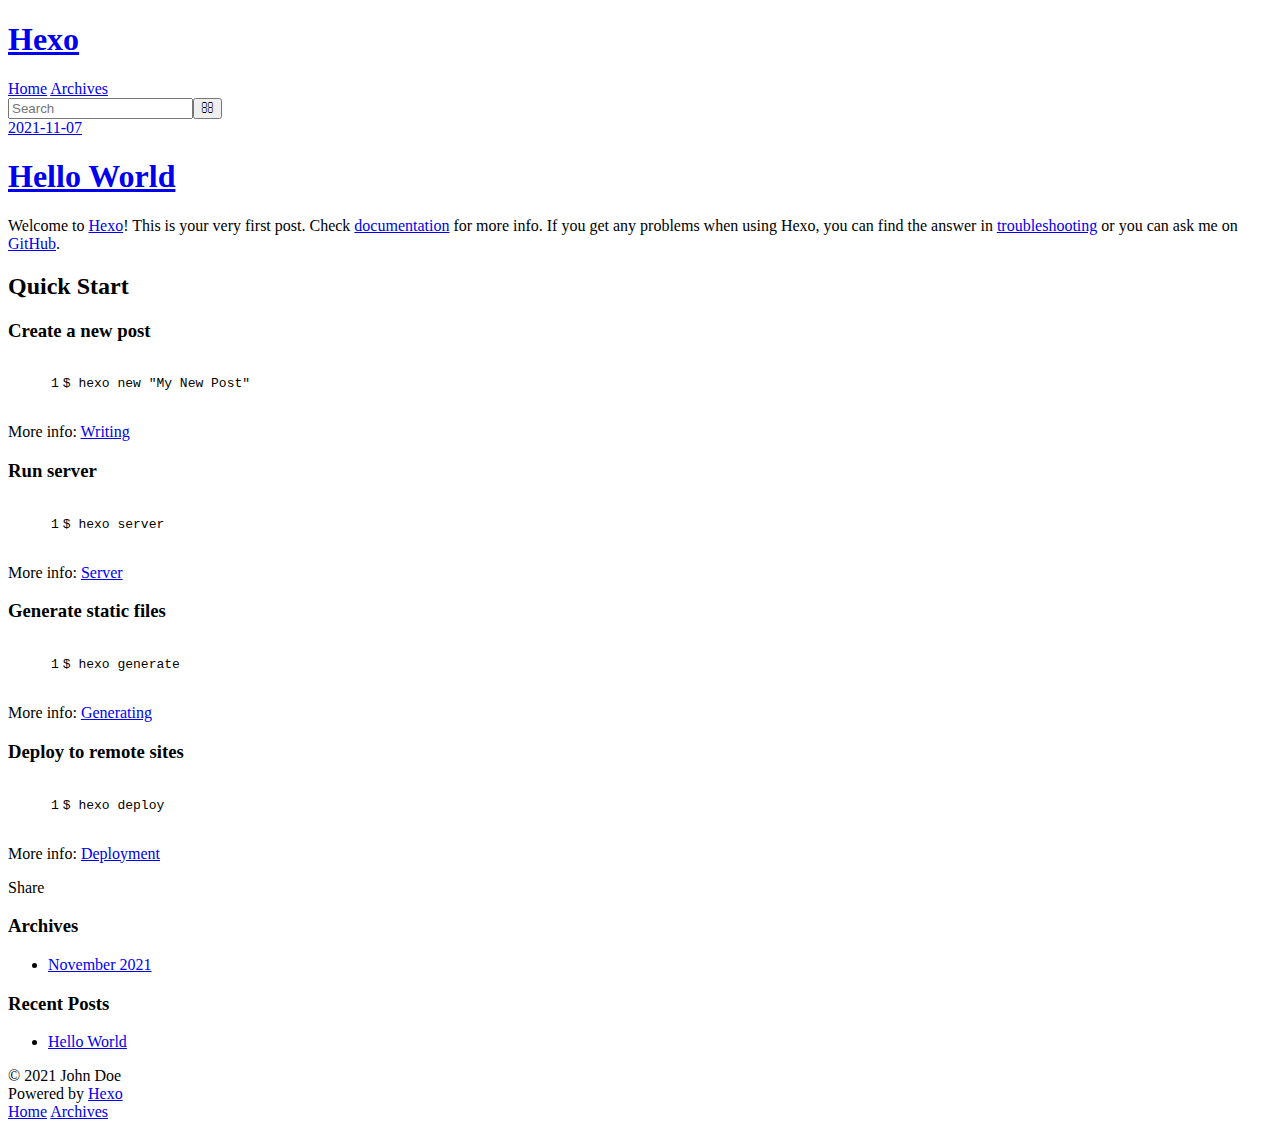
==== index.html @ 689678a3 "Site updated: 2021-11-07 17:15:15" ====
<!DOCTYPE html>
<html>
<head>
  <meta charset="utf-8">
  

  
  <title>Hexo</title>
  <meta name="viewport" content="width=device-width, initial-scale=1, maximum-scale=1">
  <meta property="og:type" content="website">
<meta property="og:title" content="Hexo">
<meta property="og:url" content="http://example.com/index.html">
<meta property="og:site_name" content="Hexo">
<meta property="og:locale" content="en_US">
<meta property="article:author" content="John Doe">
<meta name="twitter:card" content="summary">
  
    <link rel="alternate" href="/atom.xml" title="Hexo" type="application/atom+xml">
  
  
    <link rel="icon" href="/favicon.png">
  
  
    <link href="//fonts.googleapis.com/css?family=Source+Code+Pro" rel="stylesheet" type="text/css">
  
  
<link rel="stylesheet" href="/css/style.css">

<meta name="generator" content="Hexo 5.4.0"></head>

<body>
  <div id="container">
    <div id="wrap">
      <header id="header">
  <div id="banner"></div>
  <div id="header-outer" class="outer">
    <div id="header-title" class="inner">
      <h1 id="logo-wrap">
        <a href="/" id="logo">Hexo</a>
      </h1>
      
    </div>
    <div id="header-inner" class="inner">
      <nav id="main-nav">
        <a id="main-nav-toggle" class="nav-icon"></a>
        
          <a class="main-nav-link" href="/">Home</a>
        
          <a class="main-nav-link" href="/archives">Archives</a>
        
      </nav>
      <nav id="sub-nav">
        
          <a id="nav-rss-link" class="nav-icon" href="/atom.xml" title="RSS Feed"></a>
        
        <a id="nav-search-btn" class="nav-icon" title="Search"></a>
      </nav>
      <div id="search-form-wrap">
        <form action="//google.com/search" method="get" accept-charset="UTF-8" class="search-form"><input type="search" name="q" class="search-form-input" placeholder="Search"><button type="submit" class="search-form-submit">&#xF002;</button><input type="hidden" name="sitesearch" value="http://example.com"></form>
      </div>
    </div>
  </div>
</header>
      <div class="outer">
        <section id="main">
  
    <article id="post-hello-world" class="article article-type-post" itemscope itemprop="blogPost">
  <div class="article-meta">
    <a href="/2021/11/07/hello-world/" class="article-date">
  <time datetime="2021-11-07T06:47:54.829Z" itemprop="datePublished">2021-11-07</time>
</a>
    
  </div>
  <div class="article-inner">
    
    
      <header class="article-header">
        
  
    <h1 itemprop="name">
      <a class="article-title" href="/2021/11/07/hello-world/">Hello World</a>
    </h1>
  

      </header>
    
    <div class="article-entry" itemprop="articleBody">
      
        <p>Welcome to <a target="_blank" rel="noopener" href="https://hexo.io/">Hexo</a>! This is your very first post. Check <a target="_blank" rel="noopener" href="https://hexo.io/docs/">documentation</a> for more info. If you get any problems when using Hexo, you can find the answer in <a target="_blank" rel="noopener" href="https://hexo.io/docs/troubleshooting.html">troubleshooting</a> or you can ask me on <a target="_blank" rel="noopener" href="https://github.com/hexojs/hexo/issues">GitHub</a>.</p>
<h2 id="Quick-Start"><a href="#Quick-Start" class="headerlink" title="Quick Start"></a>Quick Start</h2><h3 id="Create-a-new-post"><a href="#Create-a-new-post" class="headerlink" title="Create a new post"></a>Create a new post</h3><figure class="highlight bash"><table><tr><td class="gutter"><pre><span class="line">1</span><br></pre></td><td class="code"><pre><span class="line">$ hexo new <span class="string">&quot;My New Post&quot;</span></span><br></pre></td></tr></table></figure>

<p>More info: <a target="_blank" rel="noopener" href="https://hexo.io/docs/writing.html">Writing</a></p>
<h3 id="Run-server"><a href="#Run-server" class="headerlink" title="Run server"></a>Run server</h3><figure class="highlight bash"><table><tr><td class="gutter"><pre><span class="line">1</span><br></pre></td><td class="code"><pre><span class="line">$ hexo server</span><br></pre></td></tr></table></figure>

<p>More info: <a target="_blank" rel="noopener" href="https://hexo.io/docs/server.html">Server</a></p>
<h3 id="Generate-static-files"><a href="#Generate-static-files" class="headerlink" title="Generate static files"></a>Generate static files</h3><figure class="highlight bash"><table><tr><td class="gutter"><pre><span class="line">1</span><br></pre></td><td class="code"><pre><span class="line">$ hexo generate</span><br></pre></td></tr></table></figure>

<p>More info: <a target="_blank" rel="noopener" href="https://hexo.io/docs/generating.html">Generating</a></p>
<h3 id="Deploy-to-remote-sites"><a href="#Deploy-to-remote-sites" class="headerlink" title="Deploy to remote sites"></a>Deploy to remote sites</h3><figure class="highlight bash"><table><tr><td class="gutter"><pre><span class="line">1</span><br></pre></td><td class="code"><pre><span class="line">$ hexo deploy</span><br></pre></td></tr></table></figure>

<p>More info: <a target="_blank" rel="noopener" href="https://hexo.io/docs/one-command-deployment.html">Deployment</a></p>

      
    </div>
    <footer class="article-footer">
      <a data-url="http://example.com/2021/11/07/hello-world/" data-id="ckvp0rsp200009gu37wyoe4d1" class="article-share-link">Share</a>
      
      
    </footer>
  </div>
  
</article>


  


</section>
        
          <aside id="sidebar">
  
    

  
    

  
    
  
    
  <div class="widget-wrap">
    <h3 class="widget-title">Archives</h3>
    <div class="widget">
      <ul class="archive-list"><li class="archive-list-item"><a class="archive-list-link" href="/archives/2021/11/">November 2021</a></li></ul>
    </div>
  </div>


  
    
  <div class="widget-wrap">
    <h3 class="widget-title">Recent Posts</h3>
    <div class="widget">
      <ul>
        
          <li>
            <a href="/2021/11/07/hello-world/">Hello World</a>
          </li>
        
      </ul>
    </div>
  </div>

  
</aside>
        
      </div>
      <footer id="footer">
  
  <div class="outer">
    <div id="footer-info" class="inner">
      &copy; 2021 John Doe<br>
      Powered by <a href="http://hexo.io/" target="_blank">Hexo</a>
    </div>
  </div>
</footer>
    </div>
    <nav id="mobile-nav">
  
    <a href="/" class="mobile-nav-link">Home</a>
  
    <a href="/archives" class="mobile-nav-link">Archives</a>
  
</nav>
    

<script src="//ajax.googleapis.com/ajax/libs/jquery/2.0.3/jquery.min.js"></script>


  
<link rel="stylesheet" href="/fancybox/jquery.fancybox.css">

  
<script src="/fancybox/jquery.fancybox.pack.js"></script>




<script src="/js/script.js"></script>




  </div>
</body>
</html>
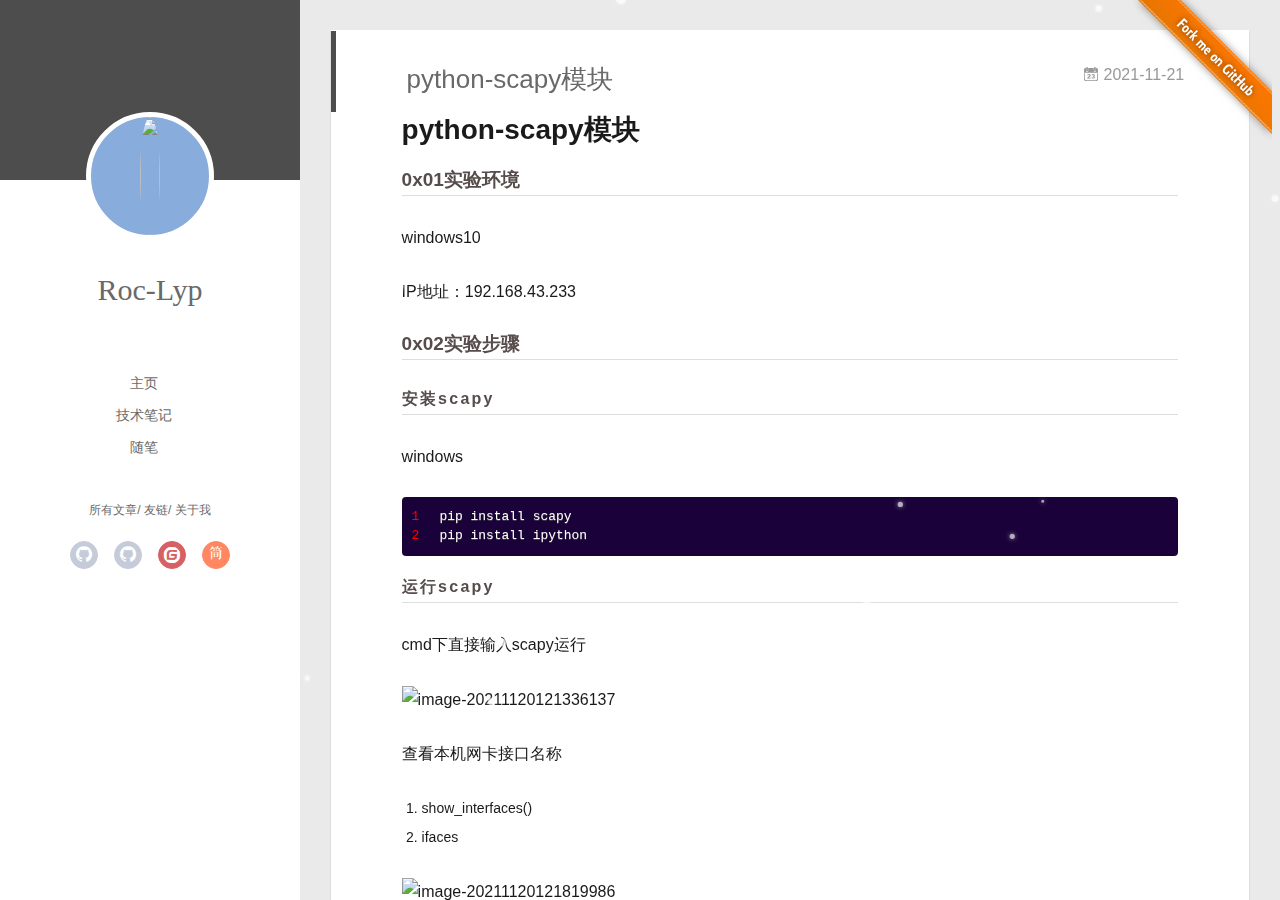
==== commit c61e3e86: "Site updated: 2021-11-21 11:39:41" ====
--- a/index.html
+++ b/index.html
@@ -3,194 +3,835 @@
 <head>
   <meta charset="utf-8">
   
-
-  
-  <title>Hexo</title>
+  <meta name="renderer" content="webkit">
+  <meta http-equiv="X-UA-Compatible" content="IE=edge" >
+  <link rel="dns-prefetch" href="http://example.com">
+  <title>Roc&#39;s blog</title>
+  <meta name="generator" content="hexo-theme-yilia-plus">
   <meta name="viewport" content="width=device-width, initial-scale=1, maximum-scale=1">
+  
+    
+    <!-- <meta name="keywords" content="">
+    <meta name="description" content=""> -->
+  
   <meta property="og:type" content="website">
-<meta property="og:title" content="Hexo">
+<meta property="og:title" content="Roc&#39;s blog">
 <meta property="og:url" content="http://example.com/index.html">
-<meta property="og:site_name" content="Hexo">
+<meta property="og:site_name" content="Roc&#39;s blog">
 <meta property="og:locale" content="en_US">
-<meta property="article:author" content="John Doe">
+<meta property="article:author" content="Roc-Lyp">
 <meta name="twitter:card" content="summary">
   
-    <link rel="alternate" href="/atom.xml" title="Hexo" type="application/atom+xml">
-  
-  
-    <link rel="icon" href="/favicon.png">
-  
-  
-    <link href="//fonts.googleapis.com/css?family=Source+Code+Pro" rel="stylesheet" type="text/css">
-  
-  
-<link rel="stylesheet" href="/css/style.css">
-
-<meta name="generator" content="Hexo 5.4.0"></head>
+    <link rel="alternative" href="/atom.xml" title="Roc&#39;s blog" type="application/atom+xml">
+  
+  
+    <link rel="icon" href="/favicon.ico">
+  
+  
+    <link rel="apple-touch-icon" href="/apple-touch-icon-180x180.png">
+  
+  <link rel="stylesheet" type="text/css" href="/./main.a5fda8.css">
+  <style type="text/css">
+    
+    #container.show {
+      background: linear-gradient(200deg,#a0cfe4,#e8c37e);
+    }
+  </style>
+  
+
+  
+
+  
+    
+ 	  <script src="/lib/clickLove.js"></script>
+  
+  
+
+
+  
+
+</head>
 
 <body>
-  <div id="container">
-    <div id="wrap">
-      <header id="header">
-  <div id="banner"></div>
-  <div id="header-outer" class="outer">
-    <div id="header-title" class="inner">
-      <h1 id="logo-wrap">
-        <a href="/" id="logo">Hexo</a>
-      </h1>
-      
+  <div id="container" q-class="show:isCtnShow">
+    <canvas id="anm-canvas" class="anm-canvas"></canvas>
+    <div class="left-col" q-class="show:isShow">
+      
+
+
+<div class="overlay" style="background: #4d4d4d;"></div>
+<div class="intrude-less">
+	<header id="header" class="inner">
+		<a href="/" class="profilepic">
+			<img src="/img/head.jpg" class="js-avatar">
+		</a>
+		<hgroup>
+			<h1 class="header-author"><a href="/">Roc-Lyp</a></h1>
+		</hgroup>
+		
+
+		<nav class="header-menu">
+			<ul>
+			
+				<li><a href="/" target="_blank">主页</a></li>
+			
+				<li><a href="https://zhousiwei.gitee.io/ibooks/" target="_blank">技术笔记</a></li>
+			
+				<li><a href="/tags/%E9%9A%8F%E7%AC%94/" target="_blank">随笔</a></li>
+			
+			</ul>
+		</nav>
+		<nav class="header-smart-menu">
+			
+				
+					<a q-on="click: openSlider(e, 'innerArchive')" href="javascript:void(0)">所有文章</a>
+				
+			
+				
+					<a q-on="click: openSlider(e, 'friends')" href="javascript:void(0)">友链</a>
+				
+			
+				
+					<a q-on="click: openSlider(e, 'aboutme')" href="javascript:void(0)">关于我</a>
+				
+			
+		</nav>
+		<nav class="header-nav">
+			<div class="social">
+				
+					
+						<a class="github" href="#" 
+												title="GitHub" target="_blank"><i class="icon-github"></i></a>
+					
+				
+					
+						<a class="github" href="#" 
+												title="GitHub" target="_blank"><i class="icon-github"></i></a>
+					
+				
+					
+						<a class="gitee" href="#" 
+												title="gitee" target="_blank"><i class="icon-gitee"></i></a>
+					
+				
+					
+						<a class="jianshu" href="#" 
+												title="jianshu" target="_blank"><i class="icon-jianshu"></i></a>
+					
+				
+			</div>
+		
+		</nav>
+	</header>		
+</div>
+
     </div>
-    <div id="header-inner" class="inner">
-      <nav id="main-nav">
-        <a id="main-nav-toggle" class="nav-icon"></a>
+    <div class="mid-col" q-class="show:isShow,hide:isShow|isFalse">
+      
+      
+      <a class="forkMe" style="position:absolute;z-index:999;top:0;right:0.5em;" 
+        href="https://github.com/JoeyBling/hexo-theme-yilia-plus" target="_blank">
+        <img src="/img/forkme.png"
+          class="attachment-full size-full" alt="Fork me on GitHub" data-recalc-dims="1"></a>
+      
+      
+<nav id="mobile-nav">
+  	<div class="overlay js-overlay" style="background: #4d4d4d"></div>
+	<div class="btnctn js-mobile-btnctn">
+  		<div class="slider-trigger list" q-on="click: openSlider(e)"><i class="icon icon-sort"></i></div>
+	</div>
+	<div class="intrude-less">
+		<header id="header" class="inner">
+			<div class="profilepic">
+				<a href="/">
+					<img src="/img/head.jpg" class="js-avatar">
+				</a>
+			</div>
+			<hgroup>
+			  <h1 class="header-author js-header-author">Roc-Lyp</h1>
+			</hgroup>
+			
+			
+			
+				
+			
+				
+			
+				
+			
+			
+			
+			<nav class="header-nav">
+				<div class="social">
+					
+						
+						<a class="github" target="_blank" 
+							href="#" title="GitHub"><i class="icon-github"></i></a>
+						
+					
+						
+						<a class="github" target="_blank" 
+							href="#" title="GitHub"><i class="icon-github"></i></a>
+						
+					
+						
+						<a class="gitee" target="_blank" 
+							href="#" title="gitee"><i class="icon-gitee"></i></a>
+						
+					
+						
+						<a class="jianshu" target="_blank" 
+							href="#" title="jianshu"><i class="icon-jianshu"></i></a>
+						
+					
+				</div>
+			</nav>
+
+			<nav class="header-menu js-header-menu">
+				<ul style="width: 70%">
+				
+				
+					<li style="width: 33.333333333333336%"><a href="/">主页</a></li>
+		        
+					<li style="width: 33.333333333333336%"><a target="_blank" rel="noopener" href="https://zhousiwei.gitee.io/ibooks/">技术笔记</a></li>
+		        
+					<li style="width: 33.333333333333336%"><a href="/tags/%E9%9A%8F%E7%AC%94/">随笔</a></li>
+		        
+				</ul>
+			</nav>
+		</header>				
+	</div>
+	<div class="mobile-mask" style="display:none" q-show="isShow"></div>
+</nav>
+
+      <div id="wrapper" class="body-wrap">
+        <div class="menu-l">
+          <div class="canvas-wrap">
+            <canvas data-colors="#eaeaea" data-sectionHeight="100" data-contentId="js-content" id="myCanvas1"
+              class="anm-canvas"></canvas>
+          </div>
+          <div id="js-content" class="content-ll">
+            
+
+  
+    <article id="post-python-scapy模块" class="article article-type-post  article-index" itemscope itemprop="blogPost">
+  <div class="article-inner">
+    
+      <header class="article-header">
+  
+  
+    <h1 itemprop="name">
+	
+	  <a class="article-title" href="/2021/11/21/python-scapy%E6%A8%A1%E5%9D%97/" target="_blank">python-scapy模块</a>
+  
+    </h1>
+  
+
+
+  
+  
+<a href="/2021/11/21/python-scapy%E6%A8%A1%E5%9D%97/" class="archive-article-date">
+        <time datetime="2021-11-21T01:26:39.000Z" itemprop="datePublished"><i class="icon-calendar icon"></i>2021-11-21</time>
+</a>
+
+  
+  
+    
+
+  
+  </header>
+  
+  <div class="article-entry" itemprop="articleBody">
+    
+    <h1 id="python-scapy模块"><a href="#python-scapy模块" class="headerlink" title="python-scapy模块"></a>python-scapy模块</h1><h3 id="0x01实验环境"><a href="#0x01实验环境" class="headerlink" title="0x01实验环境"></a>0x01实验环境</h3><p>windows10</p>
+<p>IP地址：192.168.43.233</p>
+<h3 id="0x02实验步骤"><a href="#0x02实验步骤" class="headerlink" title="0x02实验步骤"></a>0x02实验步骤</h3><h4 id="安装scapy"><a href="#安装scapy" class="headerlink" title="安装scapy"></a>安装scapy</h4><p>windows</p>
+<figure class="highlight plaintext"><table><tr><td class="gutter"><pre><span class="line">1</span><br><span class="line">2</span><br></pre></td><td class="code"><pre><span class="line">pip install scapy</span><br><span class="line">pip install ipython</span><br></pre></td></tr></table></figure>
+
+<h4 id="运行scapy"><a href="#运行scapy" class="headerlink" title="运行scapy"></a>运行scapy</h4><p>cmd下直接输入scapy运行</p>
+<p><img src="C:\Users\Roc\AppData\Roaming\Typora\typora-user-images\image-20211120121336137.png" alt="image-20211120121336137"></p>
+<p>查看本机网卡接口名称</p>
+<ol>
+<li>show_interfaces()</li>
+<li>ifaces</li>
+</ol>
+<p><img src="C:\Users\Roc\AppData\Roaming\Typora\typora-user-images\image-20211120121819986.png" alt="image-20211120121819986"></p>
+<p>因为连接的是手机热点</p>
+<h4 id="查看网卡-amp-路由"><a href="#查看网卡-amp-路由" class="headerlink" title="查看网卡&amp;路由"></a>查看网卡&amp;路由</h4><h5 id="conf命令"><a href="#conf命令" class="headerlink" title="conf命令"></a>conf命令</h5><table>
+<thead>
+<tr>
+<th>命令</th>
+<th>作用</th>
+</tr>
+</thead>
+<tbody><tr>
+<td>conf</td>
+<td>显示conf所有配置</td>
+</tr>
+<tr>
+<td>conf.iface</td>
+<td>主网卡</td>
+</tr>
+<tr>
+<td>conf.route</td>
+<td>获取主路由</td>
+</tr>
+<tr>
+<td>conf.commands</td>
+<td>可在交互环境中使用的命令集合</td>
+</tr>
+<tr>
+<td>lsc()</td>
+<td>同conf.commands</td>
+</tr>
+</tbody></table>
+<p>当前主网卡</p>
+<figure class="highlight plaintext"><table><tr><td class="gutter"><pre><span class="line">1</span><br></pre></td><td class="code"><pre><span class="line">conf.iface</span><br></pre></td></tr></table></figure>
+
+<p><img src="C:\Users\Roc\AppData\Roaming\Typora\typora-user-images\image-20211120125135670.png" alt="image-20211120125135670"></p>
+<p>当前主路由</p>
+<figure class="highlight plaintext"><table><tr><td class="gutter"><pre><span class="line">1</span><br></pre></td><td class="code"><pre><span class="line">conf.route</span><br></pre></td></tr></table></figure>
+
+<p><img src="C:\Users\Roc\AppData\Roaming\Typora\typora-user-images\image-20211120125248773.png" alt="image-20211120125248773"></p>
+<p>可在交互环境中使用的命令</p>
+<figure class="highlight plaintext"><table><tr><td class="gutter"><pre><span class="line">1</span><br></pre></td><td class="code"><pre><span class="line">conf.commands()</span><br></pre></td></tr></table></figure>
+
+<figure class="highlight plaintext"><table><tr><td class="gutter"><pre><span class="line">1</span><br><span class="line">2</span><br><span class="line">3</span><br><span class="line">4</span><br><span class="line">5</span><br><span class="line">6</span><br><span class="line">7</span><br><span class="line">8</span><br><span class="line">9</span><br><span class="line">10</span><br><span class="line">11</span><br><span class="line">12</span><br><span class="line">13</span><br><span class="line">14</span><br><span class="line">15</span><br><span class="line">16</span><br><span class="line">17</span><br><span class="line">18</span><br><span class="line">19</span><br><span class="line">20</span><br><span class="line">21</span><br><span class="line">22</span><br><span class="line">23</span><br><span class="line">24</span><br><span class="line">25</span><br><span class="line">26</span><br><span class="line">27</span><br><span class="line">28</span><br><span class="line">29</span><br><span class="line">30</span><br><span class="line">31</span><br><span class="line">32</span><br><span class="line">33</span><br><span class="line">34</span><br><span class="line">35</span><br><span class="line">36</span><br><span class="line">37</span><br><span class="line">38</span><br><span class="line">39</span><br><span class="line">40</span><br><span class="line">41</span><br><span class="line">42</span><br><span class="line">43</span><br><span class="line">44</span><br><span class="line">45</span><br><span class="line">46</span><br><span class="line">47</span><br><span class="line">48</span><br><span class="line">49</span><br><span class="line">50</span><br><span class="line">51</span><br><span class="line">52</span><br><span class="line">53</span><br><span class="line">54</span><br><span class="line">55</span><br><span class="line">56</span><br><span class="line">57</span><br><span class="line">58</span><br><span class="line">59</span><br><span class="line">60</span><br><span class="line">61</span><br><span class="line">62</span><br><span class="line">63</span><br><span class="line">64</span><br><span class="line">65</span><br><span class="line">66</span><br></pre></td><td class="code"><pre><span class="line">&gt;&gt;&gt; conf.commands</span><br><span class="line">IPID_count          : Identify IP id values classes in a list of packets</span><br><span class="line">arpcachepoison      : Poison target&#x27;s cache with (your MAC,victim&#x27;s IP) couple</span><br><span class="line">arping              : Send ARP who-has requests to determine which hosts are up</span><br><span class="line">arpleak             : Exploit ARP leak flaws, like NetBSD-SA2017-002.</span><br><span class="line">bind_layers         : Bind 2 layers on some specific fields&#x27; values.</span><br><span class="line">bridge_and_sniff    : Forward traffic between interfaces if1 and if2, sniff and return</span><br><span class="line">chexdump            : Build a per byte hexadecimal representation</span><br><span class="line">computeNIGroupAddr  : Compute the NI group Address. Can take a FQDN as input parameter</span><br><span class="line">corrupt_bits        : Flip a given percentage or number of bits from a string</span><br><span class="line">corrupt_bytes       : Corrupt a given percentage or number of bytes from a string</span><br><span class="line">defrag              : defrag(plist) -&gt; ([not fragmented], [defragmented],</span><br><span class="line">defragment          : defragment(plist) -&gt; plist defragmented as much as possible</span><br><span class="line">dhcp_request        : Send a DHCP discover request and return the answer</span><br><span class="line">dyndns_add          : Send a DNS add message to a nameserver for &quot;name&quot; to have a new &quot;rdata&quot;</span><br><span class="line">dyndns_del          : Send a DNS delete message to a nameserver for &quot;name&quot;</span><br><span class="line">etherleak           : Exploit Etherleak flaw</span><br><span class="line">explore             : Function used to discover the Scapy layers and protocols.</span><br><span class="line">fletcher16_checkbytes: Calculates the Fletcher-16 checkbytes returned as 2 byte binary-string.</span><br><span class="line">fletcher16_checksum : Calculates Fletcher-16 checksum of the given buffer.</span><br><span class="line">fragleak            : --</span><br><span class="line">fragleak2           : --</span><br><span class="line">fragment            : Fragment a big IP datagram</span><br><span class="line">fuzz                :</span><br><span class="line">getmacbyip          : Return MAC address corresponding to a given IP address</span><br><span class="line">getmacbyip6         : Returns the MAC address corresponding to an IPv6 address</span><br><span class="line">hexdiff             : Show differences between 2 binary strings</span><br><span class="line">hexdump             : Build a tcpdump like hexadecimal view</span><br><span class="line">hexedit             : Run hexedit on a list of packets, then return the edited packets.</span><br><span class="line">hexstr              : Build a fancy tcpdump like hex from bytes.</span><br><span class="line">import_hexcap       : Imports a tcpdump like hexadecimal view</span><br><span class="line">is_promisc          : Try to guess if target is in Promisc mode. The target is provided by its ip.</span><br><span class="line">linehexdump         : Build an equivalent view of hexdump() on a single line</span><br><span class="line">ls                  : List  available layers, or infos on a given layer class or name.</span><br><span class="line">neighsol            : Sends and receive an ICMPv6 Neighbor Solicitation message</span><br><span class="line">overlap_frag        : Build overlapping fragments to bypass NIPS</span><br><span class="line">promiscping         : Send ARP who-has requests to determine which hosts are in promiscuous mode</span><br><span class="line">rdpcap              : Read a pcap or pcapng file and return a packet list</span><br><span class="line">report_ports        : portscan a target and output a LaTeX table</span><br><span class="line">restart             : Restarts scapy</span><br><span class="line">send                : Send packets at layer 3</span><br><span class="line">sendp               : Send packets at layer 2</span><br><span class="line">sendpfast           : Send packets at layer 2 using tcpreplay for performance</span><br><span class="line">sniff               :</span><br><span class="line">split_layers        : Split 2 layers previously bound.</span><br><span class="line">sr                  : Send and receive packets at layer 3</span><br><span class="line">sr1                 : Send packets at layer 3 and return only the first answer</span><br><span class="line">sr1flood            : Flood and receive packets at layer 3 and return only the first answer</span><br><span class="line">srbt                : send and receive using a bluetooth socket</span><br><span class="line">srbt1               : send and receive 1 packet using a bluetooth socket</span><br><span class="line">srflood             : Flood and receive packets at layer 3</span><br><span class="line">srloop              : Send a packet at layer 3 in loop and print the answer each time</span><br><span class="line">srp                 : Send and receive packets at layer 2</span><br><span class="line">srp1                : Send and receive packets at layer 2 and return only the first answer</span><br><span class="line">srp1flood           : Flood and receive packets at layer 2 and return only the first answer</span><br><span class="line">srpflood            : Flood and receive packets at layer 2</span><br><span class="line">srploop             : Send a packet at layer 2 in loop and print the answer each time</span><br><span class="line">tcpdump             : Run tcpdump or tshark on a list of packets.</span><br><span class="line">tdecode             :</span><br><span class="line">traceroute          : Instant TCP traceroute</span><br><span class="line">traceroute6         : Instant TCP traceroute using IPv6</span><br><span class="line">traceroute_map      : Util function to call traceroute on multiple targets, then</span><br><span class="line">tshark              : Sniff packets and print them calling pkt.summary().</span><br><span class="line">wireshark           :</span><br><span class="line">wrpcap              : Write a list of packets to a pcap file</span><br><span class="line"></span><br></pre></td></tr></table></figure>
+
+<h5 id="查看网卡"><a href="#查看网卡" class="headerlink" title="查看网卡"></a>查看网卡</h5><table>
+<thead>
+<tr>
+<th>命令</th>
+<th>作用</th>
+</tr>
+</thead>
+<tbody><tr>
+<td>get_windows_if_list()</td>
+<td>获取所有网卡</td>
+</tr>
+<tr>
+<td>IFACES / ifaces</td>
+<td>get_windows_if_list() 的全局变量</td>
+</tr>
+<tr>
+<td>IFACES.reload() / ifaces.reload()</td>
+<td>网卡发生变化时，刷新IFACES</td>
+</tr>
+</tbody></table>
+<h5 id="查看路由"><a href="#查看路由" class="headerlink" title="查看路由"></a>查看路由</h5><table>
+<thead>
+<tr>
+<th>命令</th>
+<th>作用</th>
+</tr>
+</thead>
+<tbody><tr>
+<td>read_routes()</td>
+<td>查看IPv4路由</td>
+</tr>
+<tr>
+<td>Route()</td>
+<td>对read_routes()的封装</td>
+</tr>
+<tr>
+<td>conf.route</td>
+<td>Route的全局对象</td>
+</tr>
+<tr>
+<td>conf.route.route(dst=“<a target="_blank" rel="noopener" href="http://www.baidu.com”/">www.baidu.com”</a>)</td>
+<td>获取百度的路由，如果dst=None的化返回默认路由</td>
+</tr>
+<tr>
+<td>conf.route.resync()</td>
+<td>如果网络发生变化，刷新conf.route</td>
+</tr>
+</tbody></table>
+<h5 id="查看默认网卡"><a href="#查看默认网卡" class="headerlink" title="查看默认网卡"></a>查看默认网卡</h5><table>
+<thead>
+<tr>
+<th>命令</th>
+<th>作用</th>
+</tr>
+</thead>
+<tbody><tr>
+<td>conf.route.resync()</td>
+<td>刷新路由</td>
+</tr>
+<tr>
+<td>conf.iface</td>
+<td>conf.iface = conf.route.route(‘0.0.0.0’)[0] ，默认路由对应的网卡</td>
+</tr>
+</tbody></table>
+<p>更加详细内容请<a target="_blank" rel="noopener" href="https://blog.csdn.net/austin1000/article/details/100042405?spm=1001.2101.3001.6650.5&utm_medium=distribute.pc_relevant.none-task-blog-2~default~BlogCommendFromBaidu~default-5.no_search_link&depth_1-utm_source=distribute.pc_relevant.none-task-blog-2~default~BlogCommendFromBaidu~default-5.no_search_link">参考文章</a></p>
+<h4 id="嗅探流量包"><a href="#嗅探流量包" class="headerlink" title="嗅探流量包"></a>嗅探流量包</h4><h5 id="sniff函数"><a href="#sniff函数" class="headerlink" title="sniff函数"></a>sniff函数</h5><p><img src="C:\Users\Roc\AppData\Roaming\Typora\typora-user-images\image-20211120122406607.png" alt="image-20211120122406607"></p>
+<p>sniff函数进行抓包，放入一个列表中，数量为10</p>
+<p>其中8个TCP包，2个其他包</p>
+<ol>
+<li>查看包的详细信息</li>
+</ol>
+<figure class="highlight plaintext"><table><tr><td class="gutter"><pre><span class="line">1</span><br><span class="line">2</span><br></pre></td><td class="code"><pre><span class="line">pkts[0]</span><br><span class="line">pkts[0].show()</span><br></pre></td></tr></table></figure>
+
+<p><img src="C:\Users\Roc\AppData\Roaming\Typora\typora-user-images\image-20211120122814954.png" alt="image-20211120122814954"></p>
+<ul>
+<li>Ether是数据层，dst,stc为目标MAC和源MAC</li>
+<li>IP为网络层的数据,可以得到使用的协议,源IP地址目标IP地址,TTL的值等.</li>
+<li>UDP为运输层数据,可以得到源端口目的端口等信息.</li>
+<li>Raw为应用层信息,其中含有要发送的数据</li>
+</ul>
+<p><img src="C:\Users\Roc\AppData\Roaming\Typora\typora-user-images\image-20211120123417402.png" alt="image-20211120123417402"></p>
+<ol start="2">
+<li>查看包的摘要信息</li>
+</ol>
+<figure class="highlight plaintext"><table><tr><td class="gutter"><pre><span class="line">1</span><br><span class="line">2</span><br></pre></td><td class="code"><pre><span class="line">pkts.show()</span><br><span class="line">pkts.summary()</span><br></pre></td></tr></table></figure>
+
+<p><img src="C:\Users\Roc\AppData\Roaming\Typora\typora-user-images\image-20211120123530181.png" alt="image-20211120123530181"></p>
+<p><img src="C:\Users\Roc\AppData\Roaming\Typora\typora-user-images\image-20211120123621229.png" alt="image-20211120123621229"></p>
+<h6 id="sniff的参数"><a href="#sniff的参数" class="headerlink" title="sniff的参数"></a>sniff的参数</h6><ul>
+<li>iface,表示使用的网卡接口，如果没有指定则会在所有的interface上进行嗅探</li>
+<li>count,嗅探包的个数</li>
+<li>filter,过滤条件</li>
+<li>prn,回调函数，与lambda</li>
+<li>sprint(),控制输入信息</li>
+</ul>
+<p>一直抓包</p>
+<figure class="highlight plaintext"><table><tr><td class="gutter"><pre><span class="line">1</span><br></pre></td><td class="code"><pre><span class="line">pkts = sniff(prn = lambda x:x.sprintf(&quot;&#123;IP:%IP.src% -&gt; %IP.dst%\n&#125;&#123;Raw:%Raw.load%\n&#125;&quot;))</span><br></pre></td></tr></table></figure>
+
+<p>输出抓到的所有包的源IP和目的IP，以及数据</p>
+<p><img src="C:\Users\Roc\AppData\Roaming\Typora\typora-user-images\image-20211120141609757.png" alt="image-20211120141609757"></p>
+<h5 id="filter过滤包"><a href="#filter过滤包" class="headerlink" title="filter过滤包"></a>filter过滤包</h5><figure class="highlight plaintext"><table><tr><td class="gutter"><pre><span class="line">1</span><br></pre></td><td class="code"><pre><span class="line">pkts = sniff(filter = &#x27;tcp and (port 80 or port 443)&#x27;,prn = lambda x: x.sprintf(&#x27;%IP.src%:%TCP.sport% -&gt; %IP.dst%:%TCP.dport%&#x27;) ,count = 10)</span><br></pre></td></tr></table></figure>
+
+<p>过滤,tcp并且端口为80或者443的数据包</p>
+<p><img src="C:\Users\Roc\AppData\Roaming\Typora\typora-user-images\image-20211120143049566.png" alt="image-20211120143049566"></p>
+<h4 id="写入与读取"><a href="#写入与读取" class="headerlink" title="写入与读取"></a>写入与读取</h4><p>使用wrpcap和rdpcap对嗅探到的数据进行保存和读取</p>
+<figure class="highlight plaintext"><table><tr><td class="gutter"><pre><span class="line">1</span><br></pre></td><td class="code"><pre><span class="line">#写入wrpcap(&#x27;文件名.pcap&#x27;,pkts)#读取read_pkts = rdpcap(&#x27;文件名.pcap&#x27;)</span><br></pre></td></tr></table></figure>
+
+<p><img src="C:\Users\Roc\AppData\Roaming\Typora\typora-user-images\image-20211120145018277.png" alt="image-20211120145018277"></p>
+<p>默认保存在C:\Windows\System32下</p>
+<p><img src="C:\Users\Roc\AppData\Roaming\Typora\typora-user-images\image-20211120145240650.png" alt="image-20211120145240650"></p>
+<h4 id="发送-amp-接收"><a href="#发送-amp-接收" class="headerlink" title="发送&amp;接收"></a>发送&amp;接收</h4><h5 id="send-amp-sendp"><a href="#send-amp-sendp" class="headerlink" title="send()&amp;sendp()"></a>send()&amp;sendp()</h5><figure class="highlight plaintext"><table><tr><td class="gutter"><pre><span class="line">1</span><br></pre></td><td class="code"><pre><span class="line">sendp（pkt,iface=&quot;eth0&quot;,loop=1,inter=1 ）  pkt   		 构建包的变量iface=&quot;eth0&quot; 选择网卡为eth0loop=1       循环发送inter=1      每隔1秒发送 timeout=1    超时1秒就丢弃，实际时间看程序处理能力而定 </span><br></pre></td></tr></table></figure>
+
+<p>send()–第3层,给定网卡接口</p>
+<p>sendp()–第2层,自动根据路由表进行路由发送</p>
+<p>都只能发送,不能接受</p>
+<h5 id="sr-amp-srp"><a href="#sr-amp-srp" class="headerlink" title="sr()&amp;srp()"></a>sr()&amp;srp()</h5><figure class="highlight plaintext"><table><tr><td class="gutter"><pre><span class="line">1</span><br></pre></td><td class="code"><pre><span class="line">srp(pkt ,timeout=1,verbose=0)pkt		  构建包的变量timeout=1 超时1秒就丢弃，实际时间看程序处理能力而定verbose=0 不显示详细信息</span><br></pre></td></tr></table></figure>
+
+<p>二层：</p>
+<p>   srp()  //发送包， 返回答复和没有答复的包的数量</p>
+<p>   srp1() //发送包， 返回只答复或者发送的包的详细信息| .参数，显示这个参数的返回数据</p>
+<p> 三层：</p>
+<p>   sr(  )  //发送包， 返回答复和没有答复的包的数量</p>
+<p>   sr1( ) //发送包， 返回只答复或者发送的包的详细信息|.参数，显示这个参数的返回数据</p>
+<h4 id="简易python嗅探"><a href="#简易python嗅探" class="headerlink" title="简易python嗅探"></a>简易python嗅探</h4><p>以下例子是通过发送arp请求包来查看某一个IP或者是网段的存活情况,但是必须是与主机IP在同一个局域网内.</p>
+<figure class="highlight python"><table><tr><td class="gutter"><pre><span class="line">1</span><br></pre></td><td class="code"><pre><span class="line"><span class="comment"># coding=utf-8from scapy.all import srp, Ether, ARPimport sysIpScan = sys.argv[1]#IpScan = input(&#x27;请输入IP:&#x27;)print(&quot;扫描中，请稍候...&quot;)ans,unans = srp(Ether(dst=&quot;FF:FF:FF:FF:FF:FF&quot;)/ARP(pdst=IpScan),timeout=2,verbose=0,iface=&quot;Qualcomm Atheros QCA9377 Wireless Network Adapter&quot;)#verbose 不说明下载的形况#iface根据具体网卡接口改变print(&quot;本次扫描一共扫描到%d台主机：&quot; % len(ans))for send,recv in ans:    print(&quot;%s----%s&quot;%(recv.src,recv.psrc))</span></span><br></pre></td></tr></table></figure>
+
+<p><a target="_blank" rel="noopener" href="https://blog.csdn.net/qq_42785117/article/details/89814095?spm=1001.2101.3001.6650.3&utm_medium=distribute.pc_relevant.none-task-blog-2~default~CTRLIST~default-3.no_search_link&depth_1-utm_source=distribute.pc_relevant.none-task-blog-2~default~CTRLIST~default-3.no_search_link">参考文章</a></p>
+
+    
+
+    
+
+    
+
+  </div>
+  <div class="article-info article-info-index">
+    
+    
+	<div class="article-tag tagcloud">
+		<i class="icon-price-tags icon"></i>
+		<ul class="article-tag-list">
+			 
+        		<li class="article-tag-list-item">
+        			<a href="javascript:void(0)" class="js-tag article-tag-list-link color2">python</a>
+        		</li>
+      		
+		</ul>
+	</div>
+
+    
+	<div class="article-category tagcloud">
+		<i class="icon-book icon"></i>
+		<ul class="article-tag-list">
+			 
+        		<li class="article-tag-list-item">
+        			<a href="/categories/study//" class="article-tag-list-link color1">study</a>
+        		</li>
+      		
+		</ul>
+	</div>
+
+
+    
+    <p class="article-more-link">
+      <a class="article-more-a" href="/2021/11/21/python-scapy%E6%A8%A1%E5%9D%97/">展开全文 >></a>
+    </p>
+    
+
+    
+    <div class="clearfix"></div>
+  </div>
+  </div>
+</article>
+
+<aside class="wrap-side-operation">
+    <div class="mod-side-operation">
         
-          <a class="main-nav-link" href="/">Home</a>
+        <div class="jump-container" id="js-jump-container" style="display:none;">
+            <a href="javascript:void(0)" class="mod-side-operation__jump-to-top">
+                <i class="icon-font icon-back"></i>
+            </a>
+            <div id="js-jump-plan-container" class="jump-plan-container" style="top: -11px;">
+                <i class="icon-font icon-plane jump-plane"></i>
+            </div>
+        </div>
         
-          <a class="main-nav-link" href="/archives">Archives</a>
         
-      </nav>
-      <nav id="sub-nav">
-        
-          <a id="nav-rss-link" class="nav-icon" href="/atom.xml" title="RSS Feed"></a>
-        
-        <a id="nav-search-btn" class="nav-icon" title="Search"></a>
-      </nav>
-      <div id="search-form-wrap">
-        <form action="//google.com/search" method="get" accept-charset="UTF-8" class="search-form"><input type="search" name="q" class="search-form-input" placeholder="Search"><button type="submit" class="search-form-submit">&#xF002;</button><input type="hidden" name="sitesearch" value="http://example.com"></form>
+    </div>
+</aside>
+
+
+
+
+  
+  
+
+
+          </div>
+        </div>
       </div>
+      <footer id="footer">
+  <div class="outer">
+    <div id="footer-info">
+    	<div class="footer-left">
+    		&copy; 2021 <a href="http://example.com/" target="_blank">Roc-Lyp</a>
+    	</div>
+      	<div class="footer-right">
+			
+			
+      		GitHub:<a href="https://github.com/JoeyBling/hexo-theme-yilia-plus" target="_blank">hexo-theme-yilia-plus</a> by Litten
+      	</div>
     </div>
   </div>
-</header>
-      <div class="outer">
-        <section id="main">
-  
-    <article id="post-hello-world" class="article article-type-post" itemscope itemprop="blogPost">
-  <div class="article-meta">
-    <a href="/2021/11/07/hello-world/" class="article-date">
-  <time datetime="2021-11-07T06:47:54.829Z" itemprop="datePublished">2021-11-07</time>
-</a>
-    
+  
+  
+	<script src="/lib/busuanzi.pure.js"></script>
+	
+  
+  
+	
+	<span id="busuanzi_container_site_pv" style="display:none">
+		本站总访问量<span id="busuanzi_value_site_pv"></span>次	
+	        <span class="post-meta-divider" >|</span>
+	</span>
+  	<span id="busuanzi_container_site_uv" style='display:none'>
+  		本站访客数<span id="busuanzi_value_site_uv"></span>人
+  	</span>
+  
+</footer>
+
+    </div>
+    <script>
+	var yiliaConfig = {
+		mathjax: false,
+		isHome: true,
+		isPost: false,
+		isArchive: false,
+		isTag: false,
+		isCategory: false,
+		open_in_new: true,
+		toc_hide_index: true,
+		root: "/",
+		innerArchive: true,
+		showTags: true
+	}
+</script>
+
+<script>!function(r){function e(t){if(i[t])return i[t].exports;var n=i[t]={exports:{},id:t,loaded:!1};return r[t].call(n.exports,n,n.exports,e),n.loaded=!0,n.exports}var i={};e.m=r,e.c=i,e.p="./",e(0)}([function(t,n,r){r(208),t.exports=r(205)},function(t,n,r){var d=r(3),y=r(46),g=r(26),b=r(27),x=r(47),m="prototype",S=function(t,n,r){var e,i,o,u,c=t&S.F,f=t&S.G,a=t&S.S,s=t&S.P,l=t&S.B,h=f?d:a?d[n]||(d[n]={}):(d[n]||{})[m],v=f?y:y[n]||(y[n]={}),p=v[m]||(v[m]={});for(e in f&&(r=n),r)o=((i=!c&&h&&void 0!==h[e])?h:r)[e],u=l&&i?x(o,d):s&&"function"==typeof o?x(Function.call,o):o,h&&b(h,e,o,t&S.U),v[e]!=o&&g(v,e,u),s&&p[e]!=o&&(p[e]=o)};d.core=y,S.F=1,S.G=2,S.S=4,S.P=8,S.B=16,S.W=32,S.U=64,S.R=128,t.exports=S},function(t,n,r){var e=r(5);t.exports=function(t){if(!e(t))throw TypeError(t+" is not an object!");return t}},function(t,n){var r=t.exports="undefined"!=typeof window&&window.Math==Math?window:"undefined"!=typeof self&&self.Math==Math?self:Function("return this")();"number"==typeof __g&&(__g=r)},function(t,n){t.exports=function(t){try{return!!t()}catch(t){return!0}}},function(t,n){t.exports=function(t){return"object"==typeof t?null!==t:"function"==typeof t}},function(t,n){var r=t.exports="undefined"!=typeof window&&window.Math==Math?window:"undefined"!=typeof self&&self.Math==Math?self:Function("return this")();"number"==typeof __g&&(__g=r)},function(t,n,r){var e=r(118)("wks"),i=r(79),o=r(3).Symbol,u="function"==typeof o;(t.exports=function(t){return e[t]||(e[t]=u&&o[t]||(u?o:i)("Symbol."+t))}).store=e},function(t,n,r){var e=r(49),i=Math.min;t.exports=function(t){return 0<t?i(e(t),9007199254740991):0}},function(t,n){var r={}.hasOwnProperty;t.exports=function(t,n){return r.call(t,n)}},function(t,n,r){t.exports=!r(4)(function(){return 7!=Object.defineProperty({},"a",{get:function(){return 7}}).a})},function(t,n,r){var e=r(2),i=r(174),o=r(53),u=Object.defineProperty;n.f=r(10)?Object.defineProperty:function(t,n,r){if(e(t),n=o(n,!0),e(r),i)try{return u(t,n,r)}catch(t){}if("get"in r||"set"in r)throw TypeError("Accessors not supported!");return"value"in r&&(t[n]=r.value),t}},function(t,n,r){t.exports=!r(20)(function(){return 7!=Object.defineProperty({},"a",{get:function(){return 7}}).a})},function(t,n,r){var e=r(14),i=r(24);t.exports=r(12)?function(t,n,r){return e.f(t,n,i(1,r))}:function(t,n,r){return t[n]=r,t}},function(t,n,r){var e=r(22),i=r(60),o=r(42),u=Object.defineProperty;n.f=r(12)?Object.defineProperty:function(t,n,r){if(e(t),n=o(n,!0),e(r),i)try{return u(t,n,r)}catch(t){}if("get"in r||"set"in r)throw TypeError("Accessors not supported!");return"value"in r&&(t[n]=r.value),t}},function(t,n,r){var e=r(96),i=r(34);t.exports=function(t){return e(i(t))}},function(t,n,r){var e=r(40)("wks"),i=r(25),o=r(6).Symbol,u="function"==typeof o;(t.exports=function(t){return e[t]||(e[t]=u&&o[t]||(u?o:i)("Symbol."+t))}).store=e},function(t,n,r){var e=r(51);t.exports=function(t){return Object(e(t))}},function(t,n){t.exports=function(t){return"object"==typeof t?null!==t:"function"==typeof t}},function(t,n){var r=t.exports={version:"2.6.9"};"number"==typeof __e&&(__e=r)},function(t,n){t.exports=function(t){try{return!!t()}catch(t){return!0}}},function(t,n){t.exports=function(t){if("function"!=typeof t)throw TypeError(t+" is not a function!");return t}},function(t,n,r){var e=r(18);t.exports=function(t){if(!e(t))throw TypeError(t+" is not an object!");return t}},function(t,n){t.exports=!0},function(t,n){t.exports=function(t,n){return{enumerable:!(1&t),configurable:!(2&t),writable:!(4&t),value:n}}},function(t,n){var r=0,e=Math.random();t.exports=function(t){return"Symbol(".concat(void 0===t?"":t,")_",(++r+e).toString(36))}},function(t,n,r){var e=r(11),i=r(75);t.exports=r(10)?function(t,n,r){return e.f(t,n,i(1,r))}:function(t,n,r){return t[n]=r,t}},function(t,n,r){var o=r(3),u=r(26),c=r(30),f=r(79)("src"),e=r(219),i="toString",a=(""+e).split(i);r(46).inspectSource=function(t){return e.call(t)},(t.exports=function(t,n,r,e){var i="function"==typeof r;i&&(c(r,"name")||u(r,"name",n)),t[n]!==r&&(i&&(c(r,f)||u(r,f,t[n]?""+t[n]:a.join(String(n)))),t===o?t[n]=r:e?t[n]?t[n]=r:u(t,n,r):(delete t[n],u(t,n,r)))})(Function.prototype,i,function(){return"function"==typeof this&&this[f]||e.call(this)})},function(t,n,r){var e=r(1),i=r(4),u=r(51),c=/"/g,o=function(t,n,r,e){var i=String(u(t)),o="<"+n;return""!==r&&(o+=" "+r+'="'+String(e).replace(c,"&quot;")+'"'),o+">"+i+"</"+n+">"};t.exports=function(n,t){var r={};r[n]=t(o),e(e.P+e.F*i(function(){var t=""[n]('"');return t!==t.toLowerCase()||3<t.split('"').length}),"String",r)}},function(t,n,r){var e=r(65),i=r(35);t.exports=Object.keys||function(t){return e(t,i)}},function(t,n){var r={}.hasOwnProperty;t.exports=function(t,n){return r.call(t,n)}},function(t,n,r){var e=r(117),i=r(75),o=r(33),u=r(53),c=r(30),f=r(174),a=Object.getOwnPropertyDescriptor;n.f=r(10)?a:function(t,n){if(t=o(t),n=u(n,!0),f)try{return a(t,n)}catch(t){}if(c(t,n))return i(!e.f.call(t,n),t[n])}},function(t,n,r){var e=r(30),i=r(17),o=r(154)("IE_PROTO"),u=Object.prototype;t.exports=Object.getPrototypeOf||function(t){return t=i(t),e(t,o)?t[o]:"function"==typeof t.constructor&&t instanceof t.constructor?t.constructor.prototype:t instanceof Object?u:null}},function(t,n,r){var e=r(116),i=r(51);t.exports=function(t){return e(i(t))}},function(t,n){t.exports=function(t){if(null==t)throw TypeError("Can't call method on  "+t);return t}},function(t,n){t.exports="constructor,hasOwnProperty,isPrototypeOf,propertyIsEnumerable,toLocaleString,toString,valueOf".split(",")},function(t,n){t.exports={}},function(t,n){n.f={}.propertyIsEnumerable},function(t,n,r){var e=r(14).f,i=r(9),o=r(16)("toStringTag");t.exports=function(t,n,r){t&&!i(t=r?t:t.prototype,o)&&e(t,o,{configurable:!0,value:n})}},function(t,n,r){var e=r(40)("keys"),i=r(25);t.exports=function(t){return e[t]||(e[t]=i(t))}},function(t,n,r){var e=r(19),i=r(6),o="__core-js_shared__",u=i[o]||(i[o]={});(t.exports=function(t,n){return u[t]||(u[t]=void 0!==n?n:{})})("versions",[]).push({version:e.version,mode:r(23)?"pure":"global",copyright:"© 2019 Denis Pushkarev (zloirock.ru)"})},function(t,n){var r=Math.ceil,e=Math.floor;t.exports=function(t){return isNaN(t=+t)?0:(0<t?e:r)(t)}},function(t,n,r){var i=r(18);t.exports=function(t,n){if(!i(t))return t;var r,e;if(n&&"function"==typeof(r=t.toString)&&!i(e=r.call(t)))return e;if("function"==typeof(r=t.valueOf)&&!i(e=r.call(t)))return e;if(!n&&"function"==typeof(r=t.toString)&&!i(e=r.call(t)))return e;throw TypeError("Can't convert object to primitive value")}},function(t,n,r){var e=r(6),i=r(19),o=r(23),u=r(44),c=r(14).f;t.exports=function(t){var n=i.Symbol||(i.Symbol=o?{}:e.Symbol||{});"_"==t.charAt(0)||t in n||c(n,t,{value:u.f(t)})}},function(t,n,r){n.f=r(16)},function(t,n){var r={}.toString;t.exports=function(t){return r.call(t).slice(8,-1)}},function(t,n){var r=t.exports={version:"2.6.9"};"number"==typeof __e&&(__e=r)},function(t,n,r){var o=r(21);t.exports=function(e,i,t){if(o(e),void 0===i)return e;switch(t){case 1:return function(t){return e.call(i,t)};case 2:return function(t,n){return e.call(i,t,n)};case 3:return function(t,n,r){return e.call(i,t,n,r)}}return function(){return e.apply(i,arguments)}}},function(t,n,r){"use strict";var e=r(4);t.exports=function(t,n){return!!t&&e(function(){n?t.call(null,function(){},1):t.call(null)})}},function(t,n){var r=Math.ceil,e=Math.floor;t.exports=function(t){return isNaN(t=+t)?0:(0<t?e:r)(t)}},function(t,n,r){var x=r(47),m=r(116),S=r(17),w=r(8),e=r(138);t.exports=function(l,t){var h=1==l,v=2==l,p=3==l,d=4==l,y=6==l,g=5==l||y,b=t||e;return function(t,n,r){for(var e,i,o=S(t),u=m(o),c=x(n,r,3),f=w(u.length),a=0,s=h?b(t,f):v?b(t,0):void 0;a<f;a++)if((g||a in u)&&(i=c(e=u[a],a,o),l))if(h)s[a]=i;else if(i)switch(l){case 3:return!0;case 5:return e;case 6:return a;case 2:s.push(e)}else if(d)return!1;return y?-1:p||d?d:s}}},function(t,n){t.exports=function(t){if(null==t)throw TypeError("Can't call method on  "+t);return t}},function(t,n,r){var i=r(1),o=r(46),u=r(4);t.exports=function(t,n){var r=(o.Object||{})[t]||Object[t],e={};e[t]=n(r),i(i.S+i.F*u(function(){r(1)}),"Object",e)}},function(t,n,r){var i=r(5);t.exports=function(t,n){if(!i(t))return t;var r,e;if(n&&"function"==typeof(r=t.toString)&&!i(e=r.call(t)))return e;if("function"==typeof(r=t.valueOf)&&!i(e=r.call(t)))return e;if(!n&&"function"==typeof(r=t.toString)&&!i(e=r.call(t)))return e;throw TypeError("Can't convert object to primitive value")}},function(t,n,r){var d=r(6),y=r(19),g=r(93),b=r(13),x=r(9),m="prototype",S=function(t,n,r){var e,i,o,u=t&S.F,c=t&S.G,f=t&S.S,a=t&S.P,s=t&S.B,l=t&S.W,h=c?y:y[n]||(y[n]={}),v=h[m],p=c?d:f?d[n]:(d[n]||{})[m];for(e in c&&(r=n),r)(i=!u&&p&&void 0!==p[e])&&x(h,e)||(o=i?p[e]:r[e],h[e]=c&&"function"!=typeof p[e]?r[e]:s&&i?g(o,d):l&&p[e]==o?function(e){var t=function(t,n,r){if(this instanceof e){switch(arguments.length){case 0:return new e;case 1:return new e(t);case 2:return new e(t,n)}return new e(t,n,r)}return e.apply(this,arguments)};return t[m]=e[m],t}(o):a&&"function"==typeof o?g(Function.call,o):o,a&&((h.virtual||(h.virtual={}))[e]=o,t&S.R&&v&&!v[e]&&b(v,e,o)))};S.F=1,S.G=2,S.S=4,S.P=8,S.B=16,S.W=32,S.U=64,S.R=128,t.exports=S},function(t,n,r){var e=r(34);t.exports=function(t){return Object(e(t))}},function(t,n,r){var o=r(196),e=r(1),i=r(118)("metadata"),u=i.store||(i.store=new(r(200))),c=function(t,n,r){var e=u.get(t);if(!e){if(!r)return;u.set(t,e=new o)}var i=e.get(n);if(!i){if(!r)return;e.set(n,i=new o)}return i};t.exports={store:u,map:c,has:function(t,n,r){var e=c(n,r,!1);return void 0!==e&&e.has(t)},get:function(t,n,r){var e=c(n,r,!1);return void 0===e?void 0:e.get(t)},set:function(t,n,r,e){c(r,e,!0).set(t,n)},keys:function(t,n){var r=c(t,n,!1),e=[];return r&&r.forEach(function(t,n){e.push(n)}),e},key:function(t){return void 0===t||"symbol"==typeof t?t:String(t)},exp:function(t){e(e.S,"Reflect",t)}}},function(t,n,r){"use strict";if(r(10)){var g=r(68),b=r(3),x=r(4),m=r(1),S=r(132),e=r(159),h=r(47),w=r(70),i=r(75),_=r(26),o=r(76),u=r(49),O=r(8),E=r(194),c=r(78),f=r(53),a=r(30),M=r(81),P=r(5),v=r(17),p=r(145),j=r(72),F=r(32),A=r(73).f,d=r(161),s=r(79),l=r(7),y=r(50),I=r(120),L=r(119),N=r(162),T=r(82),k=r(125),R=r(77),C=r(137),D=r(166),G=r(11),W=r(31),U=G.f,V=W.f,B=b.RangeError,q=b.TypeError,z=b.Uint8Array,K="ArrayBuffer",H="Shared"+K,J="BYTES_PER_ELEMENT",$="prototype",Y=Array[$],X=e.ArrayBuffer,Q=e.DataView,Z=y(0),tt=y(2),nt=y(3),rt=y(4),et=y(5),it=y(6),ot=I(!0),ut=I(!1),ct=N.values,ft=N.keys,at=N.entries,st=Y.lastIndexOf,lt=Y.reduce,ht=Y.reduceRight,vt=Y.join,pt=Y.sort,dt=Y.slice,yt=Y.toString,gt=Y.toLocaleString,bt=l("iterator"),xt=l("toStringTag"),mt=s("typed_constructor"),St=s("def_constructor"),wt=S.CONSTR,_t=S.TYPED,Ot=S.VIEW,Et="Wrong length!",Mt=y(1,function(t,n){return It(L(t,t[St]),n)}),Pt=x(function(){return 1===new z(new Uint16Array([1]).buffer)[0]}),jt=!!z&&!!z[$].set&&x(function(){new z(1).set({})}),Ft=function(t,n){var r=u(t);if(r<0||r%n)throw B("Wrong offset!");return r},At=function(t){if(P(t)&&_t in t)return t;throw q(t+" is not a typed array!")},It=function(t,n){if(!(P(t)&&mt in t))throw q("It is not a typed array constructor!");return new t(n)},Lt=function(t,n){return Nt(L(t,t[St]),n)},Nt=function(t,n){for(var r=0,e=n.length,i=It(t,e);r<e;)i[r]=n[r++];return i},Tt=function(t,n,r){U(t,n,{get:function(){return this._d[r]}})},kt=function(t){var n,r,e,i,o,u,c=v(t),f=arguments.length,a=1<f?arguments[1]:void 0,s=void 0!==a,l=d(c);if(null!=l&&!p(l)){for(u=l.call(c),e=[],n=0;!(o=u.next()).done;n++)e.push(o.value);c=e}for(s&&2<f&&(a=h(a,arguments[2],2)),n=0,r=O(c.length),i=It(this,r);n<r;n++)i[n]=s?a(c[n],n):c[n];return i},Rt=function(){for(var t=0,n=arguments.length,r=It(this,n);t<n;)r[t]=arguments[t++];return r},Ct=!!z&&x(function(){gt.call(new z(1))}),Dt=function(){return gt.apply(Ct?dt.call(At(this)):At(this),arguments)},Gt={copyWithin:function(t,n){return D.call(At(this),t,n,2<arguments.length?arguments[2]:void 0)},every:function(t){return rt(At(this),t,1<arguments.length?arguments[1]:void 0)},fill:function(t){return C.apply(At(this),arguments)},filter:function(t){return Lt(this,tt(At(this),t,1<arguments.length?arguments[1]:void 0))},find:function(t){return et(At(this),t,1<arguments.length?arguments[1]:void 0)},findIndex:function(t){return it(At(this),t,1<arguments.length?arguments[1]:void 0)},forEach:function(t){Z(At(this),t,1<arguments.length?arguments[1]:void 0)},indexOf:function(t){return ut(At(this),t,1<arguments.length?arguments[1]:void 0)},includes:function(t){return ot(At(this),t,1<arguments.length?arguments[1]:void 0)},join:function(t){return vt.apply(At(this),arguments)},lastIndexOf:function(t){return st.apply(At(this),arguments)},map:function(t){return Mt(At(this),t,1<arguments.length?arguments[1]:void 0)},reduce:function(t){return lt.apply(At(this),arguments)},reduceRight:function(t){return ht.apply(At(this),arguments)},reverse:function(){for(var t,n=this,r=At(n).length,e=Math.floor(r/2),i=0;i<e;)t=n[i],n[i++]=n[--r],n[r]=t;return n},some:function(t){return nt(At(this),t,1<arguments.length?arguments[1]:void 0)},sort:function(t){return pt.call(At(this),t)},subarray:function(t,n){var r=At(this),e=r.length,i=c(t,e);return new(L(r,r[St]))(r.buffer,r.byteOffset+i*r.BYTES_PER_ELEMENT,O((void 0===n?e:c(n,e))-i))}},Wt=function(t,n){return Lt(this,dt.call(At(this),t,n))},Ut=function(t){At(this);var n=Ft(arguments[1],1),r=this.length,e=v(t),i=O(e.length),o=0;if(r<i+n)throw B(Et);for(;o<i;)this[n+o]=e[o++]},Vt={entries:function(){return at.call(At(this))},keys:function(){return ft.call(At(this))},values:function(){return ct.call(At(this))}},Bt=function(t,n){return P(t)&&t[_t]&&"symbol"!=typeof n&&n in t&&String(+n)==String(n)},qt=function(t,n){return Bt(t,n=f(n,!0))?i(2,t[n]):V(t,n)},zt=function(t,n,r){return!(Bt(t,n=f(n,!0))&&P(r)&&a(r,"value"))||a(r,"get")||a(r,"set")||r.configurable||a(r,"writable")&&!r.writable||a(r,"enumerable")&&!r.enumerable?U(t,n,r):(t[n]=r.value,t)};wt||(W.f=qt,G.f=zt),m(m.S+m.F*!wt,"Object",{getOwnPropertyDescriptor:qt,defineProperty:zt}),x(function(){yt.call({})})&&(yt=gt=function(){return vt.call(this)});var Kt=o({},Gt);o(Kt,Vt),_(Kt,bt,Vt.values),o(Kt,{slice:Wt,set:Ut,constructor:function(){},toString:yt,toLocaleString:Dt}),Tt(Kt,"buffer","b"),Tt(Kt,"byteOffset","o"),Tt(Kt,"byteLength","l"),Tt(Kt,"length","e"),U(Kt,xt,{get:function(){return this[_t]}}),t.exports=function(t,l,n,o){var h=t+((o=!!o)?"Clamped":"")+"Array",r="get"+t,u="set"+t,v=b[h],c=v||{},e=v&&F(v),i=!v||!S.ABV,f={},a=v&&v[$],p=function(t,i){U(t,i,{get:function(){return t=i,(n=this._d).v[r](t*l+n.o,Pt);var t,n},set:function(t){return n=i,r=t,e=this._d,o&&(r=(r=Math.round(r))<0?0:255<r?255:255&r),void e.v[u](n*l+e.o,r,Pt);var n,r,e},enumerable:!0})};i?(v=n(function(t,n,r,e){w(t,v,h,"_d");var i,o,u,c,f=0,a=0;if(P(n)){if(!(n instanceof X||(c=M(n))==K||c==H))return _t in n?Nt(v,n):kt.call(v,n);i=n,a=Ft(r,l);var s=n.byteLength;if(void 0===e){if(s%l)throw B(Et);if((o=s-a)<0)throw B(Et)}else if(s<(o=O(e)*l)+a)throw B(Et);u=o/l}else u=E(n),i=new X(o=u*l);for(_(t,"_d",{b:i,o:a,l:o,e:u,v:new Q(i)});f<u;)p(t,f++)}),a=v[$]=j(Kt),_(a,"constructor",v)):x(function(){v(1)})&&x(function(){new v(-1)})&&k(function(t){new v,new v(null),new v(1.5),new v(t)},!0)||(v=n(function(t,n,r,e){var i;return w(t,v,h),P(n)?n instanceof X||(i=M(n))==K||i==H?void 0!==e?new c(n,Ft(r,l),e):void 0!==r?new c(n,Ft(r,l)):new c(n):_t in n?Nt(v,n):kt.call(v,n):new c(E(n))}),Z(e!==Function.prototype?A(c).concat(A(e)):A(c),function(t){t in v||_(v,t,c[t])}),v[$]=a,g||(a.constructor=v));var s=a[bt],d=!!s&&("values"==s.name||null==s.name),y=Vt.values;_(v,mt,!0),_(a,_t,h),_(a,Ot,!0),_(a,St,v),(o?new v(1)[xt]==h:xt in a)||U(a,xt,{get:function(){return h}}),f[h]=v,m(m.G+m.W+m.F*(v!=c),f),m(m.S,h,{BYTES_PER_ELEMENT:l}),m(m.S+m.F*x(function(){c.of.call(v,1)}),h,{from:kt,of:Rt}),J in a||_(a,J,l),m(m.P,h,Gt),R(h),m(m.P+m.F*jt,h,{set:Ut}),m(m.P+m.F*!d,h,Vt),g||a.toString==yt||(a.toString=yt),m(m.P+m.F*x(function(){new v(1).slice()}),h,{slice:Wt}),m(m.P+m.F*(x(function(){return[1,2].toLocaleString()!=new v([1,2]).toLocaleString()})||!x(function(){a.toLocaleString.call([1,2])})),h,{toLocaleString:Dt}),T[h]=d?s:y,g||d||_(a,bt,y)}}else t.exports=function(){}},function(t,n){var r={}.toString;t.exports=function(t){return r.call(t).slice(8,-1)}},function(t,n,r){var e=r(18),i=r(6).document,o=e(i)&&e(i.createElement);t.exports=function(t){return o?i.createElement(t):{}}},function(t,n,r){t.exports=!r(12)&&!r(20)(function(){return 7!=Object.defineProperty(r(59)("div"),"a",{get:function(){return 7}}).a})},function(t,n,r){"use strict";var x=r(23),m=r(54),S=r(66),w=r(13),_=r(36),O=r(98),E=r(38),M=r(104),P=r(16)("iterator"),j=!([].keys&&"next"in[].keys()),F="values",A=function(){return this};t.exports=function(t,n,r,e,i,o,u){O(r,n,e);var c,f,a,s=function(t){if(!j&&t in p)return p[t];switch(t){case"keys":case F:return function(){return new r(this,t)}}return function(){return new r(this,t)}},l=n+" Iterator",h=i==F,v=!1,p=t.prototype,d=p[P]||p["@@iterator"]||i&&p[i],y=d||s(i),g=i?h?s("entries"):y:void 0,b="Array"==n&&p.entries||d;if(b&&((a=M(b.call(new t)))!==Object.prototype&&a.next&&(E(a,l,!0),x||"function"==typeof a[P]||w(a,P,A))),h&&d&&d.name!==F&&(v=!0,y=function(){return d.call(this)}),x&&!u||!j&&!v&&p[P]||w(p,P,y),_[n]=y,_[l]=A,i)if(c={values:h?y:s(F),keys:o?y:s("keys"),entries:g},u)for(f in c)f in p||S(p,f,c[f]);else m(m.P+m.F*(j||v),n,c);return c}},function(t,n,e){var i=e(22),o=e(101),u=e(35),c=e(39)("IE_PROTO"),f=function(){},a="prototype",s=function(){var t,n=e(59)("iframe"),r=u.length;for(n.style.display="none",e(95).appendChild(n),n.src="javascript:",(t=n.contentWindow.document).open(),t.write("<script>document.F=Object<\/script>"),t.close(),s=t.F;r--;)delete s[a][u[r]];return s()};t.exports=Object.create||function(t,n){var r;return null!==t?(f[a]=i(t),r=new f,f[a]=null,r[c]=t):r=s(),void 0===n?r:o(r,n)}},function(t,n,r){var e=r(65),i=r(35).concat("length","prototype");n.f=Object.getOwnPropertyNames||function(t){return e(t,i)}},function(t,n){n.f=Object.getOwnPropertySymbols},function(t,n,r){var u=r(9),c=r(15),f=r(92)(!1),a=r(39)("IE_PROTO");t.exports=function(t,n){var r,e=c(t),i=0,o=[];for(r in e)r!=a&&u(e,r)&&o.push(r);for(;n.length>i;)u(e,r=n[i++])&&(~f(o,r)||o.push(r));return o}},function(t,n,r){t.exports=r(13)},function(t,n,r){var e=r(7)("unscopables"),i=Array.prototype;null==i[e]&&r(26)(i,e,{}),t.exports=function(t){i[e][t]=!0}},function(t,n){t.exports=!1},function(t,n,r){var e=r(79)("meta"),i=r(5),o=r(30),u=r(11).f,c=0,f=Object.isExtensible||function(){return!0},a=!r(4)(function(){return f(Object.preventExtensions({}))}),s=function(t){u(t,e,{value:{i:"O"+ ++c,w:{}}})},l=t.exports={KEY:e,NEED:!1,fastKey:function(t,n){if(!i(t))return"symbol"==typeof t?t:("string"==typeof t?"S":"P")+t;if(!o(t,e)){if(!f(t))return"F";if(!n)return"E";s(t)}return t[e].i},getWeak:function(t,n){if(!o(t,e)){if(!f(t))return!0;if(!n)return!1;s(t)}return t[e].w},onFreeze:function(t){return a&&l.NEED&&f(t)&&!o(t,e)&&s(t),t}}},function(t,n){t.exports=function(t,n,r,e){if(!(t instanceof n)||void 0!==e&&e in t)throw TypeError(r+": incorrect invocation!");return t}},function(t,n,r){var h=r(47),v=r(177),p=r(145),d=r(2),y=r(8),g=r(161),b={},x={};(n=t.exports=function(t,n,r,e,i){var o,u,c,f,a=i?function(){return t}:g(t),s=h(r,e,n?2:1),l=0;if("function"!=typeof a)throw TypeError(t+" is not iterable!");if(p(a)){for(o=y(t.length);l<o;l++)if((f=n?s(d(u=t[l])[0],u[1]):s(t[l]))===b||f===x)return f}else for(c=a.call(t);!(u=c.next()).done;)if((f=v(c,s,u.value,n))===b||f===x)return f}).BREAK=b,n.RETURN=x},function(t,n,e){var i=e(2),o=e(183),u=e(141),c=e(154)("IE_PROTO"),f=function(){},a="prototype",s=function(){var t,n=e(140)("iframe"),r=u.length;for(n.style.display="none",e(143).appendChild(n),n.src="javascript:",(t=n.contentWindow.document).open(),t.write("<script>document.F=Object<\/script>"),t.close(),s=t.F;r--;)delete s[a][u[r]];return s()};t.exports=Object.create||function(t,n){var r;return null!==t?(f[a]=i(t),r=new f,f[a]=null,r[c]=t):r=s(),void 0===n?r:o(r,n)}},function(t,n,r){var e=r(185),i=r(141).concat("length","prototype");n.f=Object.getOwnPropertyNames||function(t){return e(t,i)}},function(t,n,r){var e=r(185),i=r(141);t.exports=Object.keys||function(t){return e(t,i)}},function(t,n){t.exports=function(t,n){return{enumerable:!(1&t),configurable:!(2&t),writable:!(4&t),value:n}}},function(t,n,r){var i=r(27);t.exports=function(t,n,r){for(var e in n)i(t,e,n[e],r);return t}},function(t,n,r){"use strict";var e=r(3),i=r(11),o=r(10),u=r(7)("species");t.exports=function(t){var n=e[t];o&&n&&!n[u]&&i.f(n,u,{configurable:!0,get:function(){return this}})}},function(t,n,r){var e=r(49),i=Math.max,o=Math.min;t.exports=function(t,n){return(t=e(t))<0?i(t+n,0):o(t,n)}},function(t,n){var r=0,e=Math.random();t.exports=function(t){return"Symbol(".concat(void 0===t?"":t,")_",(++r+e).toString(36))}},function(t,n,r){var e=r(5);t.exports=function(t,n){if(!e(t)||t._t!==n)throw TypeError("Incompatible receiver, "+n+" required!");return t}},function(t,n,r){var i=r(45),o=r(7)("toStringTag"),u="Arguments"==i(function(){return arguments}());t.exports=function(t){var n,r,e;return void 0===t?"Undefined":null===t?"Null":"string"==typeof(r=function(t,n){try{return t[n]}catch(t){}}(n=Object(t),o))?r:u?i(n):"Object"==(e=i(n))&&"function"==typeof n.callee?"Arguments":e}},function(t,n){t.exports={}},function(t,n,r){var e=r(11).f,i=r(30),o=r(7)("toStringTag");t.exports=function(t,n,r){t&&!i(t=r?t:t.prototype,o)&&e(t,o,{configurable:!0,value:n})}},function(t,n,r){var u=r(1),e=r(51),c=r(4),f=r(157),i="["+f+"]",o=RegExp("^"+i+i+"*"),a=RegExp(i+i+"*$"),s=function(t,n,r){var e={},i=c(function(){return!!f[t]()||"​+"!="​+"[t]()}),o=e[t]=i?n(l):f[t];r&&(e[r]=o),u(u.P+u.F*i,"String",e)},l=s.trim=function(t,n){return t=String(e(t)),1&n&&(t=t.replace(o,"")),2&n&&(t=t.replace(a,"")),t};t.exports=s},function(t,n,r){t.exports={default:r(88),__esModule:!0}},function(t,n,r){t.exports={default:r(89),__esModule:!0}},function(t,n,r){"use strict";function e(t){return t&&t.__esModule?t:{default:t}}n.__esModule=!0;var i=e(r(86)),o=e(r(85)),u="function"==typeof o.default&&"symbol"==typeof i.default?function(t){return typeof t}:function(t){return t&&"function"==typeof o.default&&t.constructor===o.default&&t!==o.default.prototype?"symbol":typeof t};n.default="function"==typeof o.default&&"symbol"===u(i.default)?function(t){return void 0===t?"undefined":u(t)}:function(t){return t&&"function"==typeof o.default&&t.constructor===o.default&&t!==o.default.prototype?"symbol":void 0===t?"undefined":u(t)}},function(t,n,r){r(111),r(109),r(112),r(113),t.exports=r(19).Symbol},function(t,n,r){r(110),r(114),t.exports=r(44).f("iterator")},function(t,n){t.exports=function(t){if("function"!=typeof t)throw TypeError(t+" is not a function!");return t}},function(t,n){t.exports=function(){}},function(t,n,r){var f=r(15),a=r(107),s=r(106);t.exports=function(c){return function(t,n,r){var e,i=f(t),o=a(i.length),u=s(r,o);if(c&&n!=n){for(;u<o;)if((e=i[u++])!=e)return!0}else for(;u<o;u++)if((c||u in i)&&i[u]===n)return c||u||0;return!c&&-1}}},function(t,n,r){var o=r(90);t.exports=function(e,i,t){if(o(e),void 0===i)return e;switch(t){case 1:return function(t){return e.call(i,t)};case 2:return function(t,n){return e.call(i,t,n)};case 3:return function(t,n,r){return e.call(i,t,n,r)}}return function(){return e.apply(i,arguments)}}},function(t,n,r){var c=r(29),f=r(64),a=r(37);t.exports=function(t){var n=c(t),r=f.f;if(r)for(var e,i=r(t),o=a.f,u=0;i.length>u;)o.call(t,e=i[u++])&&n.push(e);return n}},function(t,n,r){var e=r(6).document;t.exports=e&&e.documentElement},function(t,n,r){var e=r(58);t.exports=Object("z").propertyIsEnumerable(0)?Object:function(t){return"String"==e(t)?t.split(""):Object(t)}},function(t,n,r){var e=r(58);t.exports=Array.isArray||function(t){return"Array"==e(t)}},function(t,n,r){"use strict";var e=r(62),i=r(24),o=r(38),u={};r(13)(u,r(16)("iterator"),function(){return this}),t.exports=function(t,n,r){t.prototype=e(u,{next:i(1,r)}),o(t,n+" Iterator")}},function(t,n){t.exports=function(t,n){return{value:n,done:!!t}}},function(t,n,r){var e=r(25)("meta"),i=r(18),o=r(9),u=r(14).f,c=0,f=Object.isExtensible||function(){return!0},a=!r(20)(function(){return f(Object.preventExtensions({}))}),s=function(t){u(t,e,{value:{i:"O"+ ++c,w:{}}})},l=t.exports={KEY:e,NEED:!1,fastKey:function(t,n){if(!i(t))return"symbol"==typeof t?t:("string"==typeof t?"S":"P")+t;if(!o(t,e)){if(!f(t))return"F";if(!n)return"E";s(t)}return t[e].i},getWeak:function(t,n){if(!o(t,e)){if(!f(t))return!0;if(!n)return!1;s(t)}return t[e].w},onFreeze:function(t){return a&&l.NEED&&f(t)&&!o(t,e)&&s(t),t}}},function(t,n,r){var u=r(14),c=r(22),f=r(29);t.exports=r(12)?Object.defineProperties:function(t,n){c(t);for(var r,e=f(n),i=e.length,o=0;o<i;)u.f(t,r=e[o++],n[r]);return t}},function(t,n,r){var e=r(37),i=r(24),o=r(15),u=r(42),c=r(9),f=r(60),a=Object.getOwnPropertyDescriptor;n.f=r(12)?a:function(t,n){if(t=o(t),n=u(n,!0),f)try{return a(t,n)}catch(t){}if(c(t,n))return i(!e.f.call(t,n),t[n])}},function(t,n,r){var e=r(15),i=r(63).f,o={}.toString,u="object"==typeof window&&window&&Object.getOwnPropertyNames?Object.getOwnPropertyNames(window):[];t.exports.f=function(t){return u&&"[object Window]"==o.call(t)?function(t){try{return i(t)}catch(t){return u.slice()}}(t):i(e(t))}},function(t,n,r){var e=r(9),i=r(55),o=r(39)("IE_PROTO"),u=Object.prototype;t.exports=Object.getPrototypeOf||function(t){return t=i(t),e(t,o)?t[o]:"function"==typeof t.constructor&&t instanceof t.constructor?t.constructor.prototype:t instanceof Object?u:null}},function(t,n,r){var f=r(41),a=r(34);t.exports=function(c){return function(t,n){var r,e,i=String(a(t)),o=f(n),u=i.length;return o<0||u<=o?c?"":void 0:(r=i.charCodeAt(o))<55296||56319<r||o+1===u||(e=i.charCodeAt(o+1))<56320||57343<e?c?i.charAt(o):r:c?i.slice(o,o+2):e-56320+(r-55296<<10)+65536}}},function(t,n,r){var e=r(41),i=Math.max,o=Math.min;t.exports=function(t,n){return(t=e(t))<0?i(t+n,0):o(t,n)}},function(t,n,r){var e=r(41),i=Math.min;t.exports=function(t){return 0<t?i(e(t),9007199254740991):0}},function(t,n,r){"use strict";var e=r(91),i=r(99),o=r(36),u=r(15);t.exports=r(61)(Array,"Array",function(t,n){this._t=u(t),this._i=0,this._k=n},function(){var t=this._t,n=this._k,r=this._i++;return!t||r>=t.length?(this._t=void 0,i(1)):i(0,"keys"==n?r:"values"==n?t[r]:[r,t[r]])},"values"),o.Arguments=o.Array,e("keys"),e("values"),e("entries")},function(t,n){},function(t,n,r){"use strict";var e=r(105)(!0);r(61)(String,"String",function(t){this._t=String(t),this._i=0},function(){var t,n=this._t,r=this._i;return r>=n.length?{value:void 0,done:!0}:(t=e(n,r),this._i+=t.length,{value:t,done:!1})})},function(t,n,r){"use strict";var e=r(6),u=r(9),i=r(12),o=r(54),c=r(66),f=r(100).KEY,a=r(20),s=r(40),l=r(38),h=r(25),v=r(16),p=r(44),d=r(43),y=r(94),g=r(97),b=r(22),x=r(18),m=r(55),S=r(15),w=r(42),_=r(24),O=r(62),E=r(103),M=r(102),P=r(64),j=r(14),F=r(29),A=M.f,I=j.f,L=E.f,N=e.Symbol,T=e.JSON,k=T&&T.stringify,R="prototype",C=v("_hidden"),D=v("toPrimitive"),G={}.propertyIsEnumerable,W=s("symbol-registry"),U=s("symbols"),V=s("op-symbols"),B=Object[R],q="function"==typeof N&&!!P.f,z=e.QObject,K=!z||!z[R]||!z[R].findChild,H=i&&a(function(){return 7!=O(I({},"a",{get:function(){return I(this,"a",{value:7}).a}})).a})?function(t,n,r){var e=A(B,n);e&&delete B[n],I(t,n,r),e&&t!==B&&I(B,n,e)}:I,J=function(t){var n=U[t]=O(N[R]);return n._k=t,n},$=q&&"symbol"==typeof N.iterator?function(t){return"symbol"==typeof t}:function(t){return t instanceof N},Y=function(t,n,r){return t===B&&Y(V,n,r),b(t),n=w(n,!0),b(r),u(U,n)?(r.enumerable?(u(t,C)&&t[C][n]&&(t[C][n]=!1),r=O(r,{enumerable:_(0,!1)})):(u(t,C)||I(t,C,_(1,{})),t[C][n]=!0),H(t,n,r)):I(t,n,r)},X=function(t,n){b(t);for(var r,e=y(n=S(n)),i=0,o=e.length;i<o;)Y(t,r=e[i++],n[r]);return t},Q=function(t){var n=G.call(this,t=w(t,!0));return!(this===B&&u(U,t)&&!u(V,t))&&(!(n||!u(this,t)||!u(U,t)||u(this,C)&&this[C][t])||n)},Z=function(t,n){if(t=S(t),n=w(n,!0),t!==B||!u(U,n)||u(V,n)){var r=A(t,n);return!r||!u(U,n)||u(t,C)&&t[C][n]||(r.enumerable=!0),r}},tt=function(t){for(var n,r=L(S(t)),e=[],i=0;r.length>i;)u(U,n=r[i++])||n==C||n==f||e.push(n);return e},nt=function(t){for(var n,r=t===B,e=L(r?V:S(t)),i=[],o=0;e.length>o;)!u(U,n=e[o++])||r&&!u(B,n)||i.push(U[n]);return i};q||(c((N=function(){if(this instanceof N)throw TypeError("Symbol is not a constructor!");var n=h(0<arguments.length?arguments[0]:void 0),r=function(t){this===B&&r.call(V,t),u(this,C)&&u(this[C],n)&&(this[C][n]=!1),H(this,n,_(1,t))};return i&&K&&H(B,n,{configurable:!0,set:r}),J(n)})[R],"toString",function(){return this._k}),M.f=Z,j.f=Y,r(63).f=E.f=tt,r(37).f=Q,P.f=nt,i&&!r(23)&&c(B,"propertyIsEnumerable",Q,!0),p.f=function(t){return J(v(t))}),o(o.G+o.W+o.F*!q,{Symbol:N});for(var rt="hasInstance,isConcatSpreadable,iterator,match,replace,search,species,split,toPrimitive,toStringTag,unscopables".split(","),et=0;rt.length>et;)v(rt[et++]);for(var it=F(v.store),ot=0;it.length>ot;)d(it[ot++]);o(o.S+o.F*!q,"Symbol",{for:function(t){return u(W,t+="")?W[t]:W[t]=N(t)},keyFor:function(t){if(!$(t))throw TypeError(t+" is not a symbol!");for(var n in W)if(W[n]===t)return n},useSetter:function(){K=!0},useSimple:function(){K=!1}}),o(o.S+o.F*!q,"Object",{create:function(t,n){return void 0===n?O(t):X(O(t),n)},defineProperty:Y,defineProperties:X,getOwnPropertyDescriptor:Z,getOwnPropertyNames:tt,getOwnPropertySymbols:nt});var ut=a(function(){P.f(1)});o(o.S+o.F*ut,"Object",{getOwnPropertySymbols:function(t){return P.f(m(t))}}),T&&o(o.S+o.F*(!q||a(function(){var t=N();return"[null]"!=k([t])||"{}"!=k({a:t})||"{}"!=k(Object(t))})),"JSON",{stringify:function(t){for(var n,r,e=[t],i=1;arguments.length>i;)e.push(arguments[i++]);if(r=n=e[1],(x(n)||void 0!==t)&&!$(t))return g(n)||(n=function(t,n){if("function"==typeof r&&(n=r.call(this,t,n)),!$(n))return n}),e[1]=n,k.apply(T,e)}}),N[R][D]||r(13)(N[R],D,N[R].valueOf),l(N,"Symbol"),l(Math,"Math",!0),l(e.JSON,"JSON",!0)},function(t,n,r){r(43)("asyncIterator")},function(t,n,r){r(43)("observable")},function(t,n,r){r(108);for(var e=r(6),i=r(13),o=r(36),u=r(16)("toStringTag"),c="CSSRuleList,CSSStyleDeclaration,CSSValueList,ClientRectList,DOMRectList,DOMStringList,DOMTokenList,DataTransferItemList,FileList,HTMLAllCollection,HTMLCollection,HTMLFormElement,HTMLSelectElement,MediaList,MimeTypeArray,NamedNodeMap,NodeList,PaintRequestList,Plugin,PluginArray,SVGLengthList,SVGNumberList,SVGPathSegList,SVGPointList,SVGStringList,SVGTransformList,SourceBufferList,StyleSheetList,TextTrackCueList,TextTrackList,TouchList".split(","),f=0;f<c.length;f++){var a=c[f],s=e[a],l=s&&s.prototype;l&&!l[u]&&i(l,u,a),o[a]=o.Array}},function(t,n,r){"use strict";var e=r(2);t.exports=function(){var t=e(this),n="";return t.global&&(n+="g"),t.ignoreCase&&(n+="i"),t.multiline&&(n+="m"),t.unicode&&(n+="u"),t.sticky&&(n+="y"),n}},function(t,n,r){var e=r(45);t.exports=Object("z").propertyIsEnumerable(0)?Object:function(t){return"String"==e(t)?t.split(""):Object(t)}},function(t,n){n.f={}.propertyIsEnumerable},function(t,n,r){var e=r(46),i=r(3),o="__core-js_shared__",u=i[o]||(i[o]={});(t.exports=function(t,n){return u[t]||(u[t]=void 0!==n?n:{})})("versions",[]).push({version:e.version,mode:r(68)?"pure":"global",copyright:"© 2019 Denis Pushkarev (zloirock.ru)"})},function(t,n,r){var i=r(2),o=r(21),u=r(7)("species");t.exports=function(t,n){var r,e=i(t).constructor;return void 0===e||null==(r=i(e)[u])?n:o(r)}},function(t,n,r){var f=r(33),a=r(8),s=r(78);t.exports=function(c){return function(t,n,r){var e,i=f(t),o=a(i.length),u=s(r,o);if(c&&n!=n){for(;u<o;)if((e=i[u++])!=e)return!0}else for(;u<o;u++)if((c||u in i)&&i[u]===n)return c||u||0;return!c&&-1}}},function(t,n,r){"use strict";var g=r(3),b=r(1),x=r(27),m=r(76),S=r(69),w=r(71),_=r(70),O=r(5),E=r(4),M=r(125),P=r(83),j=r(144);t.exports=function(e,t,n,r,i,o){var u=g[e],c=u,f=i?"set":"add",a=c&&c.prototype,s={},l=function(t){var r=a[t];x(a,t,"delete"==t?function(t){return!(o&&!O(t))&&r.call(this,0===t?0:t)}:"has"==t?function(t){return!(o&&!O(t))&&r.call(this,0===t?0:t)}:"get"==t?function(t){return o&&!O(t)?void 0:r.call(this,0===t?0:t)}:"add"==t?function(t){return r.call(this,0===t?0:t),this}:function(t,n){return r.call(this,0===t?0:t,n),this})};if("function"==typeof c&&(o||a.forEach&&!E(function(){(new c).entries().next()}))){var h=new c,v=h[f](o?{}:-0,1)!=h,p=E(function(){h.has(1)}),d=M(function(t){new c(t)}),y=!o&&E(function(){for(var t=new c,n=5;n--;)t[f](n,n);return!t.has(-0)});d||(((c=t(function(t,n){_(t,c,e);var r=j(new u,t,c);return null!=n&&w(n,i,r[f],r),r})).prototype=a).constructor=c),(p||y)&&(l("delete"),l("has"),i&&l("get")),(y||v)&&l(f),o&&a.clear&&delete a.clear}else c=r.getConstructor(t,e,i,f),m(c.prototype,n),S.NEED=!0;return P(c,e),s[e]=c,b(b.G+b.W+b.F*(c!=u),s),o||r.setStrong(c,e,i),c}},function(t,n,r){"use strict";r(197);var s=r(27),l=r(26),h=r(4),v=r(51),p=r(7),d=r(152),y=p("species"),g=!h(function(){var t=/./;return t.exec=function(){var t=[];return t.groups={a:"7"},t},"7"!=="".replace(t,"$<a>")}),b=function(){var t=/(?:)/,n=t.exec;t.exec=function(){return n.apply(this,arguments)};var r="ab".split(t);return 2===r.length&&"a"===r[0]&&"b"===r[1]}();t.exports=function(r,t,n){var e=p(r),o=!h(function(){var t={};return t[e]=function(){return 7},7!=""[r](t)}),i=o?!h(function(){var t=!1,n=/a/;return n.exec=function(){return t=!0,null},"split"===r&&(n.constructor={},n.constructor[y]=function(){return n}),n[e](""),!t}):void 0;if(!o||!i||"replace"===r&&!g||"split"===r&&!b){var u=/./[e],c=n(v,e,""[r],function(t,n,r,e,i){return n.exec===d?o&&!i?{done:!0,value:u.call(n,r,e)}:{done:!0,value:t.call(r,n,e)}:{done:!1}}),f=c[0],a=c[1];s(String.prototype,r,f),l(RegExp.prototype,e,2==t?function(t,n){return a.call(t,this,n)}:function(t){return a.call(t,this)})}}},function(t,n,r){var e=r(45);t.exports=Array.isArray||function(t){return"Array"==e(t)}},function(t,n,r){var e=r(5),i=r(45),o=r(7)("match");t.exports=function(t){var n;return e(t)&&(void 0!==(n=t[o])?!!n:"RegExp"==i(t))}},function(t,n,r){var o=r(7)("iterator"),u=!1;try{var e=[7][o]();e.return=function(){u=!0},Array.from(e,function(){throw 2})}catch(t){}t.exports=function(t,n){if(!n&&!u)return!1;var r=!1;try{var e=[7],i=e[o]();i.next=function(){return{done:r=!0}},e[o]=function(){return i},t(e)}catch(t){}return r}},function(t,n,r){"use strict";t.exports=r(68)||!r(4)(function(){var t=Math.random();__defineSetter__.call(null,t,function(){}),delete r(3)[t]})},function(t,n){n.f=Object.getOwnPropertySymbols},function(t,n,r){"use strict";var i=r(81),o=RegExp.prototype.exec;t.exports=function(t,n){var r=t.exec;if("function"==typeof r){var e=r.call(t,n);if("object"!=typeof e)throw new TypeError("RegExp exec method returned something other than an Object or null");return e}if("RegExp"!==i(t))throw new TypeError("RegExp#exec called on incompatible receiver");return o.call(t,n)}},function(t,n,r){"use strict";var e=r(1),u=r(21),c=r(47),f=r(71);t.exports=function(t){e(e.S,t,{from:function(t){var n,r,e,i,o=arguments[1];return u(this),(n=void 0!==o)&&u(o),null==t?new this:(r=[],n?(e=0,i=c(o,arguments[2],2),f(t,!1,function(t){r.push(i(t,e++))})):f(t,!1,r.push,r),new this(r))}})}},function(t,n,r){"use strict";var e=r(1);t.exports=function(t){e(e.S,t,{of:function(){for(var t=arguments.length,n=new Array(t);t--;)n[t]=arguments[t];return new this(n)}})}},function(t,n,r){var f=r(49),a=r(51);t.exports=function(c){return function(t,n){var r,e,i=String(a(t)),o=f(n),u=i.length;return o<0||u<=o?c?"":void 0:(r=i.charCodeAt(o))<55296||56319<r||o+1===u||(e=i.charCodeAt(o+1))<56320||57343<e?c?i.charAt(o):r:c?i.slice(o,o+2):e-56320+(r-55296<<10)+65536}}},function(t,n,r){for(var e,i=r(3),o=r(26),u=r(79),c=u("typed_array"),f=u("view"),a=!(!i.ArrayBuffer||!i.DataView),s=a,l=0,h="Int8Array,Uint8Array,Uint8ClampedArray,Int16Array,Uint16Array,Int32Array,Uint32Array,Float32Array,Float64Array".split(",");l<9;)(e=i[h[l++]])?(o(e.prototype,c,!0),o(e.prototype,f,!0)):s=!1;t.exports={ABV:a,CONSTR:s,TYPED:c,VIEW:f}},function(t,n,r){var e=r(3).navigator;t.exports=e&&e.userAgent||""},function(t,n){"use strict";var r,e={versions:(r=window.navigator.userAgent,{trident:-1<r.indexOf("Trident"),presto:-1<r.indexOf("Presto"),webKit:-1<r.indexOf("AppleWebKit"),gecko:-1<r.indexOf("Gecko")&&-1==r.indexOf("KHTML"),mobile:!!r.match(/AppleWebKit.*Mobile.*/),ios:!!r.match(/\(i[^;]+;( U;)? CPU.+Mac OS X/),android:-1<r.indexOf("Android")||-1<r.indexOf("Linux"),iPhone:-1<r.indexOf("iPhone")||-1<r.indexOf("Mac"),iPad:-1<r.indexOf("iPad"),webApp:-1==r.indexOf("Safari"),weixin:-1==r.indexOf("MicroMessenger")})};t.exports=e},function(t,n,r){"use strict";var e,i=r(87),l=(e=i)&&e.__esModule?e:{default:e},h=function(){function n(t,n,r){return n||r?String.fromCharCode(n||r):o[t]||t}function r(t){return s[t]}var e=/&quot;|&lt;|&gt;|&amp;|&nbsp;|&apos;|&#(\d+);|&#(\d+)/g,i=/['<> "&]/g,o={"&quot;":'"',"&lt;":"<","&gt;":">","&amp;":"&","&nbsp;":" "},u=/\u00a0/g,c=/<br\s*\/?>/gi,f=/\r?\n/g,a=/\s/g,s={};for(var t in o)s[o[t]]=t;return o["&apos;"]="'",s["'"]="&#39;",{encode:function(t){return t?(""+t).replace(i,r).replace(f,"<br/>").replace(a,"&nbsp;"):""},decode:function(t){return t?(""+t).replace(c,"\n").replace(e,n).replace(u," "):""},encodeBase16:function(t){if(!t)return t;for(var n=[],r=0,e=(t+="").length;r<e;r++)n.push(t.charCodeAt(r).toString(16).toUpperCase());return n.join("")},encodeBase16forJSON:function(t){if(!t)return t;for(var n=[],r=0,e=(t=t.replace(/[\u4E00-\u9FBF]/gi,function(t){return escape(t).replace("%u","\\u")})).length;r<e;r++)n.push(t.charCodeAt(r).toString(16).toUpperCase());return n.join("")},decodeBase16:function(t){if(!t)return t;for(var n=[],r=0,e=(t+="").length;r<e;r+=2)n.push(String.fromCharCode("0x"+t.slice(r,r+2)));return n.join("")},encodeObject:function(t){if(t instanceof Array)for(var n=0,r=t.length;n<r;n++)t[n]=h.encodeObject(t[n]);else if("object"==(void 0===t?"undefined":(0,l.default)(t)))for(var e in t)t[e]=h.encodeObject(t[e]);else if("string"==typeof t)return h.encode(t);return t},loadScript:function(t){var n=document.createElement("script");document.getElementsByTagName("body")[0].appendChild(n),n.setAttribute("src",t)},addLoadEvent:function(t){var n=window.onload;"function"!=typeof window.onload?window.onload=t:window.onload=function(){n(),t()}}}}();t.exports=h},function(t,n,r){"use strict";var e=r(131)(!0);t.exports=function(t,n,r){return n+(r?e(t,n).length:1)}},function(t,n,r){"use strict";var c=r(17),f=r(78),a=r(8);t.exports=function(t){for(var n=c(this),r=a(n.length),e=arguments.length,i=f(1<e?arguments[1]:void 0,r),o=2<e?arguments[2]:void 0,u=void 0===o?r:f(o,r);i<u;)n[i++]=t;return n}},function(t,n,r){var e=r(215);t.exports=function(t,n){return new(e(t))(n)}},function(t,n,r){"use strict";var e=r(11),i=r(75);t.exports=function(t,n,r){n in t?e.f(t,n,i(0,r)):t[n]=r}},function(t,n,r){var e=r(5),i=r(3).document,o=e(i)&&e(i.createElement);t.exports=function(t){return o?i.createElement(t):{}}},function(t,n){t.exports="constructor,hasOwnProperty,isPrototypeOf,propertyIsEnumerable,toLocaleString,toString,valueOf".split(",")},function(t,n,r){var e=r(7)("match");t.exports=function(n){var r=/./;try{"/./"[n](r)}catch(t){try{return r[e]=!1,!"/./"[n](r)}catch(n){}}return!0}},function(t,n,r){var e=r(3).document;t.exports=e&&e.documentElement},function(t,n,r){var o=r(5),u=r(153).set;t.exports=function(t,n,r){var e,i=n.constructor;return i!==r&&"function"==typeof i&&(e=i.prototype)!==r.prototype&&o(e)&&u&&u(t,e),t}},function(t,n,r){var e=r(82),i=r(7)("iterator"),o=Array.prototype;t.exports=function(t){return void 0!==t&&(e.Array===t||o[i]===t)}},function(t,n,r){"use strict";var e=r(72),i=r(75),o=r(83),u={};r(26)(u,r(7)("iterator"),function(){return this}),t.exports=function(t,n,r){t.prototype=e(u,{next:i(1,r)}),o(t,n+" Iterator")}},function(t,n,r){"use strict";var x=r(68),m=r(1),S=r(27),w=r(26),_=r(82),O=r(146),E=r(83),M=r(32),P=r(7)("iterator"),j=!([].keys&&"next"in[].keys()),F="values",A=function(){return this};t.exports=function(t,n,r,e,i,o,u){O(r,n,e);var c,f,a,s=function(t){if(!j&&t in p)return p[t];switch(t){case"keys":case F:return function(){return new r(this,t)}}return function(){return new r(this,t)}},l=n+" Iterator",h=i==F,v=!1,p=t.prototype,d=p[P]||p["@@iterator"]||i&&p[i],y=d||s(i),g=i?h?s("entries"):y:void 0,b="Array"==n&&p.entries||d;if(b&&((a=M(b.call(new t)))!==Object.prototype&&a.next&&(E(a,l,!0),x||"function"==typeof a[P]||w(a,P,A))),h&&d&&d.name!==F&&(v=!0,y=function(){return d.call(this)}),x&&!u||!j&&!v&&p[P]||w(p,P,y),_[n]=y,_[l]=A,i)if(c={values:h?y:s(F),keys:o?y:s("keys"),entries:g},u)for(f in c)f in p||S(p,f,c[f]);else m(m.P+m.F*(j||v),n,c);return c}},function(t,n){var r=Math.expm1;t.exports=!r||22025.465794806718<r(10)||r(10)<22025.465794806718||-2e-17!=r(-2e-17)?function(t){return 0==(t=+t)?t:-1e-6<t&&t<1e-6?t+t*t/2:Math.exp(t)-1}:r},function(t,n){t.exports=Math.sign||function(t){return 0==(t=+t)||t!=t?t:t<0?-1:1}},function(t,n,r){var c=r(3),f=r(158).set,a=c.MutationObserver||c.WebKitMutationObserver,s=c.process,l=c.Promise,h="process"==r(45)(s);t.exports=function(){var r,e,i,t=function(){var t,n;for(h&&(t=s.domain)&&t.exit();r;){n=r.fn,r=r.next;try{n()}catch(t){throw r?i():e=void 0,t}}e=void 0,t&&t.enter()};if(h)i=function(){s.nextTick(t)};else if(!a||c.navigator&&c.navigator.standalone)if(l&&l.resolve){var n=l.resolve(void 0);i=function(){n.then(t)}}else i=function(){f.call(c,t)};else{var o=!0,u=document.createTextNode("");new a(t).observe(u,{characterData:!0}),i=function(){u.data=o=!o}}return function(t){var n={fn:t,next:void 0};e&&(e.next=n),r||(r=n,i()),e=n}}},function(t,n,r){"use strict";function e(t){var r,e;this.promise=new t(function(t,n){if(void 0!==r||void 0!==e)throw TypeError("Bad Promise constructor");r=t,e=n}),this.resolve=i(r),this.reject=i(e)}var i=r(21);t.exports.f=function(t){return new e(t)}},function(t,n,r){"use strict";var e,i,u=r(115),c=RegExp.prototype.exec,f=String.prototype.replace,o=c,a="lastIndex",s=(e=/a/,i=/b*/g,c.call(e,"a"),c.call(i,"a"),0!==e[a]||0!==i[a]),l=void 0!==/()??/.exec("")[1];(s||l)&&(o=function(t){var n,r,e,i,o=this;return l&&(r=new RegExp("^"+o.source+"$(?!\\s)",u.call(o))),s&&(n=o[a]),e=c.call(o,t),s&&e&&(o[a]=o.global?e.index+e[0].length:n),l&&e&&1<e.length&&f.call(e[0],r,function(){for(i=1;i<arguments.length-2;i++)void 0===arguments[i]&&(e[i]=void 0)}),e}),t.exports=o},function(t,n,i){var r=i(5),e=i(2),o=function(t,n){if(e(t),!r(n)&&null!==n)throw TypeError(n+": can't set as prototype!")};t.exports={set:Object.setPrototypeOf||("__proto__"in{}?function(t,r,e){try{(e=i(47)(Function.call,i(31).f(Object.prototype,"__proto__").set,2))(t,[]),r=!(t instanceof Array)}catch(t){r=!0}return function(t,n){return o(t,n),r?t.__proto__=n:e(t,n),t}}({},!1):void 0),check:o}},function(t,n,r){var e=r(118)("keys"),i=r(79);t.exports=function(t){return e[t]||(e[t]=i(t))}},function(t,n,r){var e=r(124),i=r(51);t.exports=function(t,n,r){if(e(n))throw TypeError("String#"+r+" doesn't accept regex!");return String(i(t))}},function(t,n,r){"use strict";var i=r(49),o=r(51);t.exports=function(t){var n=String(o(this)),r="",e=i(t);if(e<0||e==1/0)throw RangeError("Count can't be negative");for(;0<e;(e>>>=1)&&(n+=n))1&e&&(r+=n);return r}},function(t,n){t.exports="\t\n\v\f\r   ᠎             　\u2028\u2029\ufeff"},function(t,n,r){var e,i,o,u=r(47),c=r(175),f=r(143),a=r(140),s=r(3),l=s.process,h=s.setImmediate,v=s.clearImmediate,p=s.MessageChannel,d=s.Dispatch,y=0,g={},b="onreadystatechange",x=function(){var t=+this;if(g.hasOwnProperty(t)){var n=g[t];delete g[t],n()}},m=function(t){x.call(t.data)};h&&v||(h=function(t){for(var n=[],r=1;arguments.length>r;)n.push(arguments[r++]);return g[++y]=function(){c("function"==typeof t?t:Function(t),n)},e(y),y},v=function(t){delete g[t]},"process"==r(45)(l)?e=function(t){l.nextTick(u(x,t,1))}:d&&d.now?e=function(t){d.now(u(x,t,1))}:p?(o=(i=new p).port2,i.port1.onmessage=m,e=u(o.postMessage,o,1)):s.addEventListener&&"function"==typeof postMessage&&!s.importScripts?(e=function(t){s.postMessage(t+"","*")},s.addEventListener("message",m,!1)):e=b in a("script")?function(t){f.appendChild(a("script"))[b]=function(){f.removeChild(this),x.call(t)}}:function(t){setTimeout(u(x,t,1),0)}),t.exports={set:h,clear:v}},function(t,n,r){"use strict";function e(t,n,r){var e,i,o,u=new Array(r),c=8*r-n-1,f=(1<<c)-1,a=f>>1,s=23===n?W(2,-24)-W(2,-77):0,l=0,h=t<0||0===t&&1/t<0?1:0;for((t=G(t))!=t||t===C?(i=t!=t?1:0,e=f):(e=U(V(t)/B),t*(o=W(2,-e))<1&&(e--,o*=2),2<=(t+=1<=e+a?s/o:s*W(2,1-a))*o&&(e++,o/=2),f<=e+a?(i=0,e=f):1<=e+a?(i=(t*o-1)*W(2,n),e+=a):(i=t*W(2,a-1)*W(2,n),e=0));8<=n;u[l++]=255&i,i/=256,n-=8);for(e=e<<n|i,c+=n;0<c;u[l++]=255&e,e/=256,c-=8);return u[--l]|=128*h,u}function i(t,n,r){var e,i=8*r-n-1,o=(1<<i)-1,u=o>>1,c=i-7,f=r-1,a=t[f--],s=127&a;for(a>>=7;0<c;s=256*s+t[f],f--,c-=8);for(e=s&(1<<-c)-1,s>>=-c,c+=n;0<c;e=256*e+t[f],f--,c-=8);if(0===s)s=1-u;else{if(s===o)return e?NaN:a?-C:C;e+=W(2,n),s-=u}return(a?-1:1)*e*W(2,s-n)}function o(t){return t[3]<<24|t[2]<<16|t[1]<<8|t[0]}function u(t){return[255&t]}function c(t){return[255&t,t>>8&255]}function f(t){return[255&t,t>>8&255,t>>16&255,t>>24&255]}function a(t){return e(t,52,8)}function s(t){return e(t,23,4)}function l(t,n,r){M(t[I],n,{get:function(){return this[r]}})}function h(t,n,r,e){var i=O(+r);if(i+n>t[H])throw R(L);var o=t[K]._b,u=i+t[J],c=o.slice(u,u+n);return e?c:c.reverse()}function v(t,n,r,e,i,o){var u=O(+r);if(u+n>t[H])throw R(L);for(var c=t[K]._b,f=u+t[J],a=e(+i),s=0;s<n;s++)c[f+s]=a[o?s:n-s-1]}var p=r(3),d=r(10),y=r(68),g=r(132),b=r(26),x=r(76),m=r(4),S=r(70),w=r(49),_=r(8),O=r(194),E=r(73).f,M=r(11).f,P=r(137),j=r(83),F="ArrayBuffer",A="DataView",I="prototype",L="Wrong index!",N=p[F],T=p[A],k=p.Math,R=p.RangeError,C=p.Infinity,D=N,G=k.abs,W=k.pow,U=k.floor,V=k.log,B=k.LN2,q="byteLength",z="byteOffset",K=d?"_b":"buffer",H=d?"_l":q,J=d?"_o":z;if(g.ABV){if(!m(function(){N(1)})||!m(function(){new N(-1)})||m(function(){return new N,new N(1.5),new N(NaN),N.name!=F})){for(var $,Y=(N=function(t){return S(this,N),new D(O(t))})[I]=D[I],X=E(D),Q=0;X.length>Q;)($=X[Q++])in N||b(N,$,D[$]);y||(Y.constructor=N)}var Z=new T(new N(2)),tt=T[I].setInt8;Z.setInt8(0,2147483648),Z.setInt8(1,2147483649),!Z.getInt8(0)&&Z.getInt8(1)||x(T[I],{setInt8:function(t,n){tt.call(this,t,n<<24>>24)},setUint8:function(t,n){tt.call(this,t,n<<24>>24)}},!0)}else N=function(t){S(this,N,F);var n=O(t);this._b=P.call(new Array(n),0),this[H]=n},T=function(t,n,r){S(this,T,A),S(t,N,A);var e=t[H],i=w(n);if(i<0||e<i)throw R("Wrong offset!");if(e<i+(r=void 0===r?e-i:_(r)))throw R("Wrong length!");this[K]=t,this[J]=i,this[H]=r},d&&(l(N,q,"_l"),l(T,"buffer","_b"),l(T,q,"_l"),l(T,z,"_o")),x(T[I],{getInt8:function(t){return h(this,1,t)[0]<<24>>24},getUint8:function(t){return h(this,1,t)[0]},getInt16:function(t){var n=h(this,2,t,arguments[1]);return(n[1]<<8|n[0])<<16>>16},getUint16:function(t){var n=h(this,2,t,arguments[1]);return n[1]<<8|n[0]},getInt32:function(t){return o(h(this,4,t,arguments[1]))},getUint32:function(t){return o(h(this,4,t,arguments[1]))>>>0},getFloat32:function(t){return i(h(this,4,t,arguments[1]),23,4)},getFloat64:function(t){return i(h(this,8,t,arguments[1]),52,8)},setInt8:function(t,n){v(this,1,t,u,n)},setUint8:function(t,n){v(this,1,t,u,n)},setInt16:function(t,n){v(this,2,t,c,n,arguments[2])},setUint16:function(t,n){v(this,2,t,c,n,arguments[2])},setInt32:function(t,n){v(this,4,t,f,n,arguments[2])},setUint32:function(t,n){v(this,4,t,f,n,arguments[2])},setFloat32:function(t,n){v(this,4,t,s,n,arguments[2])},setFloat64:function(t,n){v(this,8,t,a,n,arguments[2])}});j(N,F),j(T,A),b(T[I],g.VIEW,!0),n[F]=N,n[A]=T},function(t,n,r){var e=r(3),i=r(46),o=r(68),u=r(195),c=r(11).f;t.exports=function(t){var n=i.Symbol||(i.Symbol=o?{}:e.Symbol||{});"_"==t.charAt(0)||t in n||c(n,t,{value:u.f(t)})}},function(t,n,r){var e=r(81),i=r(7)("iterator"),o=r(82);t.exports=r(46).getIteratorMethod=function(t){if(null!=t)return t[i]||t["@@iterator"]||o[e(t)]}},function(t,n,r){"use strict";var e=r(67),i=r(178),o=r(82),u=r(33);t.exports=r(147)(Array,"Array",function(t,n){this._t=u(t),this._i=0,this._k=n},function(){var t=this._t,n=this._k,r=this._i++;return!t||r>=t.length?(this._t=void 0,i(1)):i(0,"keys"==n?r:"values"==n?t[r]:[r,t[r]])},"values"),o.Arguments=o.Array,e("keys"),e("values"),e("entries")},function(t,n){t.exports=function(t,n){t.classList?t.classList.add(n):t.className+=" "+n}},function(t,n){t.exports=function(t,n){if(t.classList)t.classList.remove(n);else{var r=new RegExp("(^|\\b)"+n.split(" ").join("|")+"(\\b|$)","gi");t.className=t.className.replace(r," ")}}},function(t,n,r){var e=r(45);t.exports=function(t,n){if("number"!=typeof t&&"Number"!=e(t))throw TypeError(n);return+t}},function(t,n,r){"use strict";var a=r(17),s=r(78),l=r(8);t.exports=[].copyWithin||function(t,n){var r=a(this),e=l(r.length),i=s(t,e),o=s(n,e),u=2<arguments.length?arguments[2]:void 0,c=Math.min((void 0===u?e:s(u,e))-o,e-i),f=1;for(o<i&&i<o+c&&(f=-1,o+=c-1,i+=c-1);0<c--;)o in r?r[i]=r[o]:delete r[i],i+=f,o+=f;return r}},function(t,n,r){var e=r(71);t.exports=function(t,n){var r=[];return e(t,!1,r.push,r,n),r}},function(t,n,r){var s=r(21),l=r(17),h=r(116),v=r(8);t.exports=function(t,n,r,e,i){s(n);var o=l(t),u=h(o),c=v(o.length),f=i?c-1:0,a=i?-1:1;if(r<2)for(;;){if(f in u){e=u[f],f+=a;break}if(f+=a,i?f<0:c<=f)throw TypeError("Reduce of empty array with no initial value")}for(;i?0<=f:f<c;f+=a)f in u&&(e=n(e,u[f],f,o));return e}},function(t,n,r){"use strict";var o=r(21),u=r(5),c=r(175),f=[].slice,a={};t.exports=Function.bind||function(n){var r=o(this),e=f.call(arguments,1),i=function(){var t=e.concat(f.call(arguments));return this instanceof i?function(t,n,r){if(!(n in a)){for(var e=[],i=0;i<n;i++)e[i]="a["+i+"]";a[n]=Function("F,a","return new F("+e.join(",")+")")}return a[n](t,r)}(r,t.length,t):c(r,t,n)};return u(r.prototype)&&(i.prototype=r.prototype),i}},function(t,n,r){"use strict";var u=r(11).f,c=r(72),f=r(76),a=r(47),s=r(70),l=r(71),e=r(147),i=r(178),o=r(77),h=r(10),v=r(69).fastKey,p=r(80),d=h?"_s":"size",y=function(t,n){var r,e=v(n);if("F"!==e)return t._i[e];for(r=t._f;r;r=r.n)if(r.k==n)return r};t.exports={getConstructor:function(t,o,r,e){var i=t(function(t,n){s(t,i,o,"_i"),t._t=o,t._i=c(null),t._f=void 0,t._l=void 0,t[d]=0,null!=n&&l(n,r,t[e],t)});return f(i.prototype,{clear:function(){for(var t=p(this,o),n=t._i,r=t._f;r;r=r.n)r.r=!0,r.p&&(r.p=r.p.n=void 0),delete n[r.i];t._f=t._l=void 0,t[d]=0},delete:function(t){var n=p(this,o),r=y(n,t);if(r){var e=r.n,i=r.p;delete n._i[r.i],r.r=!0,i&&(i.n=e),e&&(e.p=i),n._f==r&&(n._f=e),n._l==r&&(n._l=i),n[d]--}return!!r},forEach:function(t){p(this,o);for(var n,r=a(t,1<arguments.length?arguments[1]:void 0,3);n=n?n.n:this._f;)for(r(n.v,n.k,this);n&&n.r;)n=n.p},has:function(t){return!!y(p(this,o),t)}}),h&&u(i.prototype,"size",{get:function(){return p(this,o)[d]}}),i},def:function(t,n,r){var e,i,o=y(t,n);return o?o.v=r:(t._l=o={i:i=v(n,!0),k:n,v:r,p:e=t._l,n:void 0,r:!1},t._f||(t._f=o),e&&(e.n=o),t[d]++,"F"!==i&&(t._i[i]=o)),t},getEntry:y,setStrong:function(t,r,n){e(t,r,function(t,n){this._t=p(t,r),this._k=n,this._l=void 0},function(){for(var t=this,n=t._k,r=t._l;r&&r.r;)r=r.p;return t._t&&(t._l=r=r?r.n:t._t._f)?i(0,"keys"==n?r.k:"values"==n?r.v:[r.k,r.v]):(t._t=void 0,i(1))},n?"entries":"values",!n,!0),o(r)}}},function(t,n,r){var e=r(81),i=r(167);t.exports=function(t){return function(){if(e(this)!=t)throw TypeError(t+"#toJSON isn't generic");return i(this)}}},function(t,n,r){"use strict";var u=r(76),c=r(69).getWeak,i=r(2),f=r(5),a=r(70),s=r(71),e=r(50),l=r(30),h=r(80),o=e(5),v=e(6),p=0,d=function(t){return t._l||(t._l=new y)},y=function(){this.a=[]},g=function(t,n){return o(t.a,function(t){return t[0]===n})};y.prototype={get:function(t){var n=g(this,t);if(n)return n[1]},has:function(t){return!!g(this,t)},set:function(t,n){var r=g(this,t);r?r[1]=n:this.a.push([t,n])},delete:function(n){var t=v(this.a,function(t){return t[0]===n});return~t&&this.a.splice(t,1),!!~t}},t.exports={getConstructor:function(t,r,e,i){var o=t(function(t,n){a(t,o,r,"_i"),t._t=r,t._i=p++,t._l=void 0,null!=n&&s(n,e,t[i],t)});return u(o.prototype,{delete:function(t){if(!f(t))return!1;var n=c(t);return!0===n?d(h(this,r)).delete(t):n&&l(n,this._i)&&delete n[this._i]},has:function(t){if(!f(t))return!1;var n=c(t);return!0===n?d(h(this,r)).has(t):n&&l(n,this._i)}}),o},def:function(t,n,r){var e=c(i(n),!0);return!0===e?d(t).set(n,r):e[t._i]=r,t},ufstore:d}},function(t,n,r){"use strict";var p=r(123),d=r(5),y=r(8),g=r(47),b=r(7)("isConcatSpreadable");t.exports=function t(n,r,e,i,o,u,c,f){for(var a,s,l=o,h=0,v=!!c&&g(c,f,3);h<i;){if(h in e){if(a=v?v(e[h],h,r):e[h],s=!1,d(a)&&(s=void 0!==(s=a[b])?!!s:p(a)),s&&0<u)l=t(n,r,a,y(a.length),l,u-1)-1;else{if(9007199254740991<=l)throw TypeError();n[l]=a}l++}h++}return l}},function(t,n,r){t.exports=!r(10)&&!r(4)(function(){return 7!=Object.defineProperty(r(140)("div"),"a",{get:function(){return 7}}).a})},function(t,n){t.exports=function(t,n,r){var e=void 0===r;switch(n.length){case 0:return e?t():t.call(r);case 1:return e?t(n[0]):t.call(r,n[0]);case 2:return e?t(n[0],n[1]):t.call(r,n[0],n[1]);case 3:return e?t(n[0],n[1],n[2]):t.call(r,n[0],n[1],n[2]);case 4:return e?t(n[0],n[1],n[2],n[3]):t.call(r,n[0],n[1],n[2],n[3])}return t.apply(r,n)}},function(t,n,r){var e=r(5),i=Math.floor;t.exports=function(t){return!e(t)&&isFinite(t)&&i(t)===t}},function(t,n,r){var o=r(2);t.exports=function(t,n,r,e){try{return e?n(o(r)[0],r[1]):n(r)}catch(n){var i=t.return;throw void 0!==i&&o(i.call(t)),n}}},function(t,n){t.exports=function(t,n){return{value:n,done:!!t}}},function(t,n,r){var o=r(149),e=Math.pow,u=e(2,-52),c=e(2,-23),f=e(2,127)*(2-c),a=e(2,-126);t.exports=Math.fround||function(t){var n,r,e=Math.abs(t),i=o(t);return e<a?i*(e/a/c+1/u-1/u)*a*c:f<(r=(n=(1+c/u)*e)-(n-e))||r!=r?i*(1/0):i*r}},function(t,n){t.exports=Math.log1p||function(t){return-1e-8<(t=+t)&&t<1e-8?t-t*t/2:Math.log(1+t)}},function(t,n){t.exports=Math.scale||function(t,n,r,e,i){return 0===arguments.length||t!=t||n!=n||r!=r||e!=e||i!=i?NaN:t===1/0||t===-1/0?t:(t-n)*(i-e)/(r-n)+e}},function(t,n,r){"use strict";var h=r(10),v=r(74),p=r(127),d=r(117),y=r(17),g=r(116),i=Object.assign;t.exports=!i||r(4)(function(){var t={},n={},r=Symbol(),e="abcdefghijklmnopqrst";return t[r]=7,e.split("").forEach(function(t){n[t]=t}),7!=i({},t)[r]||Object.keys(i({},n)).join("")!=e})?function(t,n){for(var r=y(t),e=arguments.length,i=1,o=p.f,u=d.f;i<e;)for(var c,f=g(arguments[i++]),a=o?v(f).concat(o(f)):v(f),s=a.length,l=0;l<s;)c=a[l++],h&&!u.call(f,c)||(r[c]=f[c]);return r}:i},function(t,n,r){var u=r(11),c=r(2),f=r(74);t.exports=r(10)?Object.defineProperties:function(t,n){c(t);for(var r,e=f(n),i=e.length,o=0;o<i;)u.f(t,r=e[o++],n[r]);return t}},function(t,n,r){var e=r(33),i=r(73).f,o={}.toString,u="object"==typeof window&&window&&Object.getOwnPropertyNames?Object.getOwnPropertyNames(window):[];t.exports.f=function(t){return u&&"[object Window]"==o.call(t)?function(t){try{return i(t)}catch(t){return u.slice()}}(t):i(e(t))}},function(t,n,r){var u=r(30),c=r(33),f=r(120)(!1),a=r(154)("IE_PROTO");t.exports=function(t,n){var r,e=c(t),i=0,o=[];for(r in e)r!=a&&u(e,r)&&o.push(r);for(;n.length>i;)u(e,r=n[i++])&&(~f(o,r)||o.push(r));return o}},function(t,n,r){var f=r(10),a=r(74),s=r(33),l=r(117).f;t.exports=function(c){return function(t){for(var n,r=s(t),e=a(r),i=e.length,o=0,u=[];o<i;)n=e[o++],f&&!l.call(r,n)||u.push(c?[n,r[n]]:r[n]);return u}}},function(t,n,r){var e=r(73),i=r(127),o=r(2),u=r(3).Reflect;t.exports=u&&u.ownKeys||function(t){var n=e.f(o(t)),r=i.f;return r?n.concat(r(t)):n}},function(t,n,r){var e=r(3).parseFloat,i=r(84).trim;t.exports=1/e(r(157)+"-0")!=-1/0?function(t){var n=i(String(t),3),r=e(n);return 0===r&&"-"==n.charAt(0)?-0:r}:e},function(t,n,r){var e=r(3).parseInt,i=r(84).trim,o=r(157),u=/^[-+]?0[xX]/;t.exports=8!==e(o+"08")||22!==e(o+"0x16")?function(t,n){var r=i(String(t),3);return e(r,n>>>0||(u.test(r)?16:10))}:e},function(t,n){t.exports=function(t){try{return{e:!1,v:t()}}catch(t){return{e:!0,v:t}}}},function(t,n,r){var e=r(2),i=r(5),o=r(151);t.exports=function(t,n){if(e(t),i(n)&&n.constructor===t)return n;var r=o.f(t);return(0,r.resolve)(n),r.promise}},function(t,n){t.exports=Object.is||function(t,n){return t===n?0!==t||1/t==1/n:t!=t&&n!=n}},function(t,n,r){var s=r(8),l=r(156),h=r(51);t.exports=function(t,n,r,e){var i=String(h(t)),o=i.length,u=void 0===r?" ":String(r),c=s(n);if(c<=o||""==u)return i;var f=c-o,a=l.call(u,Math.ceil(f/u.length));return a.length>f&&(a=a.slice(0,f)),e?a+i:i+a}},function(t,n,r){var e=r(49),i=r(8);t.exports=function(t){if(void 0===t)return 0;var n=e(t),r=i(n);if(n!==r)throw RangeError("Wrong length!");return r}},function(t,n,r){n.f=r(7)},function(t,n,r){"use strict";var e=r(170),i=r(80);t.exports=r(121)("Map",function(t){return function(){return t(this,0<arguments.length?arguments[0]:void 0)}},{get:function(t){var n=e.getEntry(i(this,"Map"),t);return n&&n.v},set:function(t,n){return e.def(i(this,"Map"),0===t?0:t,n)}},e,!0)},function(t,n,r){"use strict";var e=r(152);r(1)({target:"RegExp",proto:!0,forced:e!==/./.exec},{exec:e})},function(t,n,r){r(10)&&"g"!=/./g.flags&&r(11).f(RegExp.prototype,"flags",{configurable:!0,get:r(115)})},function(t,n,r){"use strict";var e=r(170),i=r(80);t.exports=r(121)("Set",function(t){return function(){return t(this,0<arguments.length?arguments[0]:void 0)}},{add:function(t){return e.def(i(this,"Set"),t=0===t?0:t,t)}},e)},function(t,n,r){"use strict";var o,e=r(3),i=r(50)(0),u=r(27),c=r(69),f=r(182),a=r(172),s=r(5),l=r(80),h=r(80),v=!e.ActiveXObject&&"ActiveXObject"in e,p="WeakMap",d=c.getWeak,y=Object.isExtensible,g=a.ufstore,b=function(t){return function(){return t(this,0<arguments.length?arguments[0]:void 0)}},x={get:function(t){if(s(t)){var n=d(t);return!0===n?g(l(this,p)).get(t):n?n[this._i]:void 0}},set:function(t,n){return a.def(l(this,p),t,n)}},m=t.exports=r(121)(p,b,x,a,!0,!0);h&&v&&(f((o=a.getConstructor(b,p)).prototype,x),c.NEED=!0,i(["delete","has","get","set"],function(e){var t=m.prototype,i=t[e];u(t,e,function(t,n){if(!s(t)||y(t))return i.call(this,t,n);this._f||(this._f=new o);var r=this._f[e](t,n);return"set"==e?this:r})}))},,,,function(t,n){"use strict";t.exports={init:function(){var t=document.querySelector("#page-nav");t&&!document.querySelector("#page-nav .extend.prev")&&(t.innerHTML='<a class="extend prev disabled" rel="prev">&laquo; Prev</a>'+t.innerHTML),t&&!document.querySelector("#page-nav .extend.next")&&(t.innerHTML=t.innerHTML+'<a class="extend next disabled" rel="next">Next &raquo;</a>'),yiliaConfig&&yiliaConfig.open_in_new&&document.querySelectorAll(".article-entry a:not(.article-more-a)").forEach(function(t){var n=t.getAttribute("target");n&&""!==n||t.setAttribute("target","_blank")}),yiliaConfig&&yiliaConfig.toc_hide_index&&document.querySelectorAll(".toc-number").forEach(function(t){t.style.display="none"})}}},function(t,n,r){"use strict";function e(t){return t&&t.__esModule?t:{default:t}}function i(t,n,r,e,i){var o=function(t){for(var n=t.offsetLeft,r=t.offsetParent;null!==r;)n+=r.offsetLeft,r=r.offsetParent;return n}(t),u=function(t){for(var n=t.offsetTop,r=t.offsetParent;null!==r;)n+=r.offsetTop,r=r.offsetParent;return n}(t)-n;if(u-r<=i){var c=t.$newDom;c||(c=t.cloneNode(!0),(0,a.default)(t,c),(t.$newDom=c).style.position="fixed",c.style.top=(r||u)+"px",c.style.left=o+"px",c.style.zIndex=e||2,c.style.width="100%",c.style.color="#fff"),c.style.visibility="visible",t.style.visibility="hidden"}else{t.style.visibility="visible";var f=t.$newDom;f&&(f.style.visibility="hidden")}}function o(){var t=document.querySelector(".js-overlay"),n=document.querySelector(".js-header-menu");i(t,document.body.scrollTop,-63,2,0),i(n,document.body.scrollTop,1,3,0)}var f=e(r(163)),a=e((e(r(164)),r(414))),u=e(r(134)),c=e(r(204)),s=r(135);u.default.versions.mobile&&window.screen.width<800&&(function(){for(var t=document.querySelectorAll(".js-header-menu li a"),n=window.location.pathname,r=0,e=t.length;r<e;r++){var i=t[r];o=n,u=i.getAttribute("href"),c=/\/|index.html/g,o.replace(c,"")===u.replace(c,"")&&(0,f.default)(i,"active")}var o,u,c}(),document.querySelector("#container").addEventListener("scroll",function(t){o()}),window.addEventListener("scroll",function(t){o()}),o()),(0,s.addLoadEvent)(function(){c.default.init()}),t.exports={}},,,function(t,n,r){(function(t){"use strict";function n(t,n,r){t[n]||Object.defineProperty(t,n,{writable:!0,configurable:!0,value:r})}if(r(413),r(209),r(211),t._babelPolyfill)throw new Error("only one instance of babel-polyfill is allowed");t._babelPolyfill=!0;n(String.prototype,"padLeft","".padStart),n(String.prototype,"padRight","".padEnd),"pop,reverse,shift,keys,values,entries,indexOf,every,some,forEach,map,filter,find,findIndex,includes,join,slice,concat,push,splice,unshift,sort,lastIndexOf,reduce,reduceRight,copyWithin,fill".split(",").forEach(function(t){[][t]&&n(Array,t,Function.call.bind([][t]))})}).call(n,function(){return this}())},function(L,t){(function(t){!function(t){"use strict";function o(t,n,r,e){var o,u,c,f,i=n&&n.prototype instanceof h?n:h,a=Object.create(i.prototype),s=new p(e||[]);return a._invoke=(o=t,u=r,c=s,f=_,function(t,n){if(f===E)throw new Error("Generator is already running");if(f===M){if("throw"===t)throw n;return d()}for(c.method=t,c.arg=n;;){var r=c.delegate;if(r){var e=v(r,c);if(e){if(e===P)continue;return e}}if("next"===c.method)c.sent=c._sent=c.arg;else if("throw"===c.method){if(f===_)throw f=M,c.arg;c.dispatchException(c.arg)}else"return"===c.method&&c.abrupt("return",c.arg);f=E;var i=l(o,u,c);if("normal"===i.type){if(f=c.done?M:O,i.arg===P)continue;return{value:i.arg,done:c.done}}"throw"===i.type&&(f=M,c.method="throw",c.arg=i.arg)}}),a}function l(t,n,r){try{return{type:"normal",arg:t.call(n,r)}}catch(t){return{type:"throw",arg:t}}}function h(){}function r(){}function n(){}function e(t){["next","throw","return"].forEach(function(n){t[n]=function(t){return this._invoke(n,t)}})}function u(c){function f(t,n,r,e){var i=l(c[t],c,n);if("throw"!==i.type){var o=i.arg,u=o.value;return u&&"object"==typeof u&&y.call(u,"__await")?Promise.resolve(u.__await).then(function(t){f("next",t,r,e)},function(t){f("throw",t,r,e)}):Promise.resolve(u).then(function(t){o.value=t,r(o)},e)}e(i.arg)}var n;"object"==typeof t.process&&t.process.domain&&(f=t.process.domain.bind(f)),this._invoke=function(r,e){function t(){return new Promise(function(t,n){f(r,e,t,n)})}return n=n?n.then(t,t):t()}}function v(t,n){var r=t.iterator[n.method];if(r===a){if(n.delegate=null,"throw"===n.method){if(t.iterator.return&&(n.method="return",n.arg=a,v(t,n),"throw"===n.method))return P;n.method="throw",n.arg=new TypeError("The iterator does not provide a 'throw' method")}return P}var e=l(r,t.iterator,n.arg);if("throw"===e.type)return n.method="throw",n.arg=e.arg,n.delegate=null,P;var i=e.arg;return i?i.done?(n[t.resultName]=i.value,n.next=t.nextLoc,"return"!==n.method&&(n.method="next",n.arg=a),n.delegate=null,P):i:(n.method="throw",n.arg=new TypeError("iterator result is not an object"),n.delegate=null,P)}function i(t){var n={tryLoc:t[0]};1 in t&&(n.catchLoc=t[1]),2 in t&&(n.finallyLoc=t[2],n.afterLoc=t[3]),this.tryEntries.push(n)}function c(t){var n=t.completion||{};n.type="normal",delete n.arg,t.completion=n}function p(t){this.tryEntries=[{tryLoc:"root"}],t.forEach(i,this),this.reset(!0)}function f(n){if(n){var t=n[b];if(t)return t.call(n);if("function"==typeof n.next)return n;if(!isNaN(n.length)){var r=-1,e=function t(){for(;++r<n.length;)if(y.call(n,r))return t.value=n[r],t.done=!1,t;return t.value=a,t.done=!0,t};return e.next=e}}return{next:d}}function d(){return{value:a,done:!0}}var a,s=Object.prototype,y=s.hasOwnProperty,g="function"==typeof Symbol?Symbol:{},b=g.iterator||"@@iterator",x=g.asyncIterator||"@@asyncIterator",m=g.toStringTag||"@@toStringTag",S="object"==typeof L,w=t.regeneratorRuntime;if(w)S&&(L.exports=w);else{(w=t.regeneratorRuntime=S?L.exports:{}).wrap=o;var _="suspendedStart",O="suspendedYield",E="executing",M="completed",P={},j={};j[b]=function(){return this};var F=Object.getPrototypeOf,A=F&&F(F(f([])));A&&A!==s&&y.call(A,b)&&(j=A);var I=n.prototype=h.prototype=Object.create(j);r.prototype=I.constructor=n,n.constructor=r,n[m]=r.displayName="GeneratorFunction",w.isGeneratorFunction=function(t){var n="function"==typeof t&&t.constructor;return!!n&&(n===r||"GeneratorFunction"===(n.displayName||n.name))},w.mark=function(t){return Object.setPrototypeOf?Object.setPrototypeOf(t,n):(t.__proto__=n,m in t||(t[m]="GeneratorFunction")),t.prototype=Object.create(I),t},w.awrap=function(t){return{__await:t}},e(u.prototype),u.prototype[x]=function(){return this},w.AsyncIterator=u,w.async=function(t,n,r,e){var i=new u(o(t,n,r,e));return w.isGeneratorFunction(n)?i:i.next().then(function(t){return t.done?t.value:i.next()})},e(I),I[m]="Generator",I[b]=function(){return this},I.toString=function(){return"[object Generator]"},w.keys=function(r){var e=[];for(var t in r)e.push(t);return e.reverse(),function t(){for(;e.length;){var n=e.pop();if(n in r)return t.value=n,t.done=!1,t}return t.done=!0,t}},w.values=f,p.prototype={constructor:p,reset:function(t){if(this.prev=0,this.next=0,this.sent=this._sent=a,this.done=!1,this.delegate=null,this.method="next",this.arg=a,this.tryEntries.forEach(c),!t)for(var n in this)"t"===n.charAt(0)&&y.call(this,n)&&!isNaN(+n.slice(1))&&(this[n]=a)},stop:function(){this.done=!0;var t=this.tryEntries[0].completion;if("throw"===t.type)throw t.arg;return this.rval},dispatchException:function(r){function t(t,n){return o.type="throw",o.arg=r,e.next=t,n&&(e.method="next",e.arg=a),!!n}if(this.done)throw r;for(var e=this,n=this.tryEntries.length-1;0<=n;--n){var i=this.tryEntries[n],o=i.completion;if("root"===i.tryLoc)return t("end");if(i.tryLoc<=this.prev){var u=y.call(i,"catchLoc"),c=y.call(i,"finallyLoc");if(u&&c){if(this.prev<i.catchLoc)return t(i.catchLoc,!0);if(this.prev<i.finallyLoc)return t(i.finallyLoc)}else if(u){if(this.prev<i.catchLoc)return t(i.catchLoc,!0)}else{if(!c)throw new Error("try statement without catch or finally");if(this.prev<i.finallyLoc)return t(i.finallyLoc)}}}},abrupt:function(t,n){for(var r=this.tryEntries.length-1;0<=r;--r){var e=this.tryEntries[r];if(e.tryLoc<=this.prev&&y.call(e,"finallyLoc")&&this.prev<e.finallyLoc){var i=e;break}}i&&("break"===t||"continue"===t)&&i.tryLoc<=n&&n<=i.finallyLoc&&(i=null);var o=i?i.completion:{};return o.type=t,o.arg=n,i?(this.method="next",this.next=i.finallyLoc,P):this.complete(o)},complete:function(t,n){if("throw"===t.type)throw t.arg;return"break"===t.type||"continue"===t.type?this.next=t.arg:"return"===t.type?(this.rval=this.arg=t.arg,this.method="return",this.next="end"):"normal"===t.type&&n&&(this.next=n),P},finish:function(t){for(var n=this.tryEntries.length-1;0<=n;--n){var r=this.tryEntries[n];if(r.finallyLoc===t)return this.complete(r.completion,r.afterLoc),c(r),P}},catch:function(t){for(var n=this.tryEntries.length-1;0<=n;--n){var r=this.tryEntries[n];if(r.tryLoc===t){var e=r.completion;if("throw"===e.type){var i=e.arg;c(r)}return i}}throw new Error("illegal catch attempt")},delegateYield:function(t,n,r){return this.delegate={iterator:f(t),resultName:n,nextLoc:r},"next"===this.method&&(this.arg=a),P}}}}("object"==typeof t?t:"object"==typeof window?window:"object"==typeof self?self:this)}).call(t,function(){return this}())},,function(t,n,r){r(221),t.exports=r(46).RegExp.escape},,,,function(t,n,r){var e=r(5),i=r(123),o=r(7)("species");t.exports=function(t){var n;return i(t)&&("function"!=typeof(n=t.constructor)||n!==Array&&!i(n.prototype)||(n=void 0),e(n)&&(null===(n=n[o])&&(n=void 0))),void 0===n?Array:n}},function(t,n,r){"use strict";var e=r(4),i=Date.prototype.getTime,o=Date.prototype.toISOString,u=function(t){return 9<t?t:"0"+t};t.exports=e(function(){return"0385-07-25T07:06:39.999Z"!=o.call(new Date(-5e13-1))})||!e(function(){o.call(new Date(NaN))})?function(){if(!isFinite(i.call(this)))throw RangeError("Invalid time value");var t=this,n=t.getUTCFullYear(),r=t.getUTCMilliseconds(),e=n<0?"-":9999<n?"+":"";return e+("00000"+Math.abs(n)).slice(e?-6:-4)+"-"+u(t.getUTCMonth()+1)+"-"+u(t.getUTCDate())+"T"+u(t.getUTCHours())+":"+u(t.getUTCMinutes())+":"+u(t.getUTCSeconds())+"."+(99<r?r:"0"+u(r))+"Z"}:o},function(t,n,r){"use strict";var e=r(2),i=r(53);t.exports=function(t){if("string"!==t&&"number"!==t&&"default"!==t)throw TypeError("Incorrect hint");return i(e(this),"number"!=t)}},function(t,n,r){var c=r(74),f=r(127),a=r(117);t.exports=function(t){var n=c(t),r=f.f;if(r)for(var e,i=r(t),o=a.f,u=0;i.length>u;)o.call(t,e=i[u++])&&n.push(e);return n}},function(t,n,r){t.exports=r(118)("native-function-to-string",Function.toString)},function(t,n){t.exports=function(n,r){var e=r===Object(r)?function(t){return r[t]}:r;return function(t){return String(t).replace(n,e)}}},function(t,n,r){var e=r(1),i=r(220)(/[\\^$*+?.()|[\]{}]/g,"\\$&");e(e.S,"RegExp",{escape:function(t){return i(t)}})},function(t,n,r){var e=r(1);e(e.P,"Array",{copyWithin:r(166)}),r(67)("copyWithin")},function(t,n,r){"use strict";var e=r(1),i=r(50)(4);e(e.P+e.F*!r(48)([].every,!0),"Array",{every:function(t){return i(this,t,arguments[1])}})},function(t,n,r){var e=r(1);e(e.P,"Array",{fill:r(137)}),r(67)("fill")},function(t,n,r){"use strict";var e=r(1),i=r(50)(2);e(e.P+e.F*!r(48)([].filter,!0),"Array",{filter:function(t){return i(this,t,arguments[1])}})},function(t,n,r){"use strict";var e=r(1),i=r(50)(6),o="findIndex",u=!0;o in[]&&Array(1)[o](function(){u=!1}),e(e.P+e.F*u,"Array",{findIndex:function(t){return i(this,t,1<arguments.length?arguments[1]:void 0)}}),r(67)(o)},function(t,n,r){"use strict";var e=r(1),i=r(50)(5),o="find",u=!0;o in[]&&Array(1)[o](function(){u=!1}),e(e.P+e.F*u,"Array",{find:function(t){return i(this,t,1<arguments.length?arguments[1]:void 0)}}),r(67)(o)},function(t,n,r){"use strict";var e=r(1),i=r(50)(0),o=r(48)([].forEach,!0);e(e.P+e.F*!o,"Array",{forEach:function(t){return i(this,t,arguments[1])}})},function(t,n,r){"use strict";var h=r(47),e=r(1),v=r(17),p=r(177),d=r(145),y=r(8),g=r(139),b=r(161);e(e.S+e.F*!r(125)(function(t){Array.from(t)}),"Array",{from:function(t){var n,r,e,i,o=v(t),u="function"==typeof this?this:Array,c=arguments.length,f=1<c?arguments[1]:void 0,a=void 0!==f,s=0,l=b(o);if(a&&(f=h(f,2<c?arguments[2]:void 0,2)),null==l||u==Array&&d(l))for(r=new u(n=y(o.length));s<n;s++)g(r,s,a?f(o[s],s):o[s]);else for(i=l.call(o),r=new u;!(e=i.next()).done;s++)g(r,s,a?p(i,f,[e.value,s],!0):e.value);return r.length=s,r}})},function(t,n,r){"use strict";var e=r(1),i=r(120)(!1),o=[].indexOf,u=!!o&&1/[1].indexOf(1,-0)<0;e(e.P+e.F*(u||!r(48)(o)),"Array",{indexOf:function(t){return u?o.apply(this,arguments)||0:i(this,t,arguments[1])}})},function(t,n,r){var e=r(1);e(e.S,"Array",{isArray:r(123)})},function(t,n,r){"use strict";var e=r(1),i=r(33),o=[].join;e(e.P+e.F*(r(116)!=Object||!r(48)(o)),"Array",{join:function(t){return o.call(i(this),void 0===t?",":t)}})},function(t,n,r){"use strict";var e=r(1),i=r(33),o=r(49),u=r(8),c=[].lastIndexOf,f=!!c&&1/[1].lastIndexOf(1,-0)<0;e(e.P+e.F*(f||!r(48)(c)),"Array",{lastIndexOf:function(t){if(f)return c.apply(this,arguments)||0;var n=i(this),r=u(n.length),e=r-1;for(1<arguments.length&&(e=Math.min(e,o(arguments[1]))),e<0&&(e=r+e);0<=e;e--)if(e in n&&n[e]===t)return e||0;return-1}})},function(t,n,r){"use strict";var e=r(1),i=r(50)(1);e(e.P+e.F*!r(48)([].map,!0),"Array",{map:function(t){return i(this,t,arguments[1])}})},function(t,n,r){"use strict";var e=r(1),i=r(139);e(e.S+e.F*r(4)(function(){function t(){}return!(Array.of.call(t)instanceof t)}),"Array",{of:function(){for(var t=0,n=arguments.length,r=new("function"==typeof this?this:Array)(n);t<n;)i(r,t,arguments[t++]);return r.length=n,r}})},function(t,n,r){"use strict";var e=r(1),i=r(168);e(e.P+e.F*!r(48)([].reduceRight,!0),"Array",{reduceRight:function(t){return i(this,t,arguments.length,arguments[1],!0)}})},function(t,n,r){"use strict";var e=r(1),i=r(168);e(e.P+e.F*!r(48)([].reduce,!0),"Array",{reduce:function(t){return i(this,t,arguments.length,arguments[1],!1)}})},function(t,n,r){"use strict";var e=r(1),i=r(143),a=r(45),s=r(78),l=r(8),h=[].slice;e(e.P+e.F*r(4)(function(){i&&h.call(i)}),"Array",{slice:function(t,n){var r=l(this.length),e=a(this);if(n=void 0===n?r:n,"Array"==e)return h.call(this,t,n);for(var i=s(t,r),o=s(n,r),u=l(o-i),c=new Array(u),f=0;f<u;f++)c[f]="String"==e?this.charAt(i+f):this[i+f];return c}})},function(t,n,r){"use strict";var e=r(1),i=r(50)(3);e(e.P+e.F*!r(48)([].some,!0),"Array",{some:function(t){return i(this,t,arguments[1])}})},function(t,n,r){"use strict";var e=r(1),i=r(21),o=r(17),u=r(4),c=[].sort,f=[1,2,3];e(e.P+e.F*(u(function(){f.sort(void 0)})||!u(function(){f.sort(null)})||!r(48)(c)),"Array",{sort:function(t){return void 0===t?c.call(o(this)):c.call(o(this),i(t))}})},function(t,n,r){r(77)("Array")},function(t,n,r){var e=r(1);e(e.S,"Date",{now:function(){return(new Date).getTime()}})},function(t,n,r){var e=r(1),i=r(216);e(e.P+e.F*(Date.prototype.toISOString!==i),"Date",{toISOString:i})},function(t,n,r){"use strict";var e=r(1),i=r(17),o=r(53);e(e.P+e.F*r(4)(function(){return null!==new Date(NaN).toJSON()||1!==Date.prototype.toJSON.call({toISOString:function(){return 1}})}),"Date",{toJSON:function(t){var n=i(this),r=o(n);return"number"!=typeof r||isFinite(r)?n.toISOString():null}})},function(t,n,r){var e=r(7)("toPrimitive"),i=Date.prototype;e in i||r(26)(i,e,r(217))},function(t,n,r){var e=Date.prototype,i="Invalid Date",o="toString",u=e[o],c=e.getTime;new Date(NaN)+""!=i&&r(27)(e,o,function(){var t=c.call(this);return t==t?u.call(this):i})},function(t,n,r){var e=r(1);e(e.P,"Function",{bind:r(169)})},function(t,n,r){"use strict";var e=r(5),i=r(32),o=r(7)("hasInstance"),u=Function.prototype;o in u||r(11).f(u,o,{value:function(t){if("function"!=typeof this||!e(t))return!1;if(!e(this.prototype))return t instanceof this;for(;t=i(t);)if(this.prototype===t)return!0;return!1}})},function(t,n,r){var e=r(11).f,i=Function.prototype,o=/^\s*function ([^ (]*)/;"name"in i||r(10)&&e(i,"name",{configurable:!0,get:function(){try{return(""+this).match(o)[1]}catch(t){return""}}})},function(t,n,r){var e=r(1),i=r(180),o=Math.sqrt,u=Math.acosh;e(e.S+e.F*!(u&&710==Math.floor(u(Number.MAX_VALUE))&&u(1/0)==1/0),"Math",{acosh:function(t){return(t=+t)<1?NaN:94906265.62425156<t?Math.log(t)+Math.LN2:i(t-1+o(t-1)*o(t+1))}})},function(t,n,r){var e=r(1),i=Math.asinh;e(e.S+e.F*!(i&&0<1/i(0)),"Math",{asinh:function t(n){return isFinite(n=+n)&&0!=n?n<0?-t(-n):Math.log(n+Math.sqrt(n*n+1)):n}})},function(t,n,r){var e=r(1),i=Math.atanh;e(e.S+e.F*!(i&&1/i(-0)<0),"Math",{atanh:function(t){return 0==(t=+t)?t:Math.log((1+t)/(1-t))/2}})},function(t,n,r){var e=r(1),i=r(149);e(e.S,"Math",{cbrt:function(t){return i(t=+t)*Math.pow(Math.abs(t),1/3)}})},function(t,n,r){var e=r(1);e(e.S,"Math",{clz32:function(t){return(t>>>=0)?31-Math.floor(Math.log(t+.5)*Math.LOG2E):32}})},function(t,n,r){var e=r(1),i=Math.exp;e(e.S,"Math",{cosh:function(t){return(i(t=+t)+i(-t))/2}})},function(t,n,r){var e=r(1),i=r(148);e(e.S+e.F*(i!=Math.expm1),"Math",{expm1:i})},function(t,n,r){var e=r(1);e(e.S,"Math",{fround:r(179)})},function(t,n,r){var e=r(1),f=Math.abs;e(e.S,"Math",{hypot:function(t,n){for(var r,e,i=0,o=0,u=arguments.length,c=0;o<u;)c<(r=f(arguments[o++]))?(i=i*(e=c/r)*e+1,c=r):0<r?i+=(e=r/c)*e:i+=r;return c===1/0?1/0:c*Math.sqrt(i)}})},function(t,n,r){var e=r(1),i=Math.imul;e(e.S+e.F*r(4)(function(){return-5!=i(4294967295,5)||2!=i.length}),"Math",{imul:function(t,n){var r=65535,e=+t,i=+n,o=r&e,u=r&i;return 0|o*u+((r&e>>>16)*u+o*(r&i>>>16)<<16>>>0)}})},function(t,n,r){var e=r(1);e(e.S,"Math",{log10:function(t){return Math.log(t)*Math.LOG10E}})},function(t,n,r){var e=r(1);e(e.S,"Math",{log1p:r(180)})},function(t,n,r){var e=r(1);e(e.S,"Math",{log2:function(t){return Math.log(t)/Math.LN2}})},function(t,n,r){var e=r(1);e(e.S,"Math",{sign:r(149)})},function(t,n,r){var e=r(1),i=r(148),o=Math.exp;e(e.S+e.F*r(4)(function(){return-2e-17!=!Math.sinh(-2e-17)}),"Math",{sinh:function(t){return Math.abs(t=+t)<1?(i(t)-i(-t))/2:(o(t-1)-o(-t-1))*(Math.E/2)}})},function(t,n,r){var e=r(1),i=r(148),o=Math.exp;e(e.S,"Math",{tanh:function(t){var n=i(t=+t),r=i(-t);return n==1/0?1:r==1/0?-1:(n-r)/(o(t)+o(-t))}})},function(t,n,r){var e=r(1);e(e.S,"Math",{trunc:function(t){return(0<t?Math.floor:Math.ceil)(t)}})},function(t,n,r){"use strict";var e=r(3),i=r(30),o=r(45),u=r(144),s=r(53),c=r(4),f=r(73).f,a=r(31).f,l=r(11).f,h=r(84).trim,v="Number",p=e[v],d=p,y=p.prototype,g=o(r(72)(y))==v,b="trim"in String.prototype,x=function(t){var n=s(t,!1);if("string"==typeof n&&2<n.length){var r,e,i,o=(n=b?n.trim():h(n,3)).charCodeAt(0);if(43===o||45===o){if(88===(r=n.charCodeAt(2))||120===r)return NaN}else if(48===o){switch(n.charCodeAt(1)){case 66:case 98:e=2,i=49;break;case 79:case 111:e=8,i=55;break;default:return+n}for(var u,c=n.slice(2),f=0,a=c.length;f<a;f++)if((u=c.charCodeAt(f))<48||i<u)return NaN;return parseInt(c,e)}}return+n};if(!p(" 0o1")||!p("0b1")||p("+0x1")){p=function(t){var n=arguments.length<1?0:t,r=this;return r instanceof p&&(g?c(function(){y.valueOf.call(r)}):o(r)!=v)?u(new d(x(n)),r,p):x(n)};for(var m,S=r(10)?f(d):"MAX_VALUE,MIN_VALUE,NaN,NEGATIVE_INFINITY,POSITIVE_INFINITY,EPSILON,isFinite,isInteger,isNaN,isSafeInteger,MAX_SAFE_INTEGER,MIN_SAFE_INTEGER,parseFloat,parseInt,isInteger".split(","),w=0;S.length>w;w++)i(d,m=S[w])&&!i(p,m)&&l(p,m,a(d,m));(p.prototype=y).constructor=p,r(27)(e,v,p)}},function(t,n,r){var e=r(1);e(e.S,"Number",{EPSILON:Math.pow(2,-52)})},function(t,n,r){var e=r(1),i=r(3).isFinite;e(e.S,"Number",{isFinite:function(t){return"number"==typeof t&&i(t)}})},function(t,n,r){var e=r(1);e(e.S,"Number",{isInteger:r(176)})},function(t,n,r){var e=r(1);e(e.S,"Number",{isNaN:function(t){return t!=t}})},function(t,n,r){var e=r(1),i=r(176),o=Math.abs;e(e.S,"Number",{isSafeInteger:function(t){return i(t)&&o(t)<=9007199254740991}})},function(t,n,r){var e=r(1);e(e.S,"Number",{MAX_SAFE_INTEGER:9007199254740991})},function(t,n,r){var e=r(1);e(e.S,"Number",{MIN_SAFE_INTEGER:-9007199254740991})},function(t,n,r){var e=r(1),i=r(188);e(e.S+e.F*(Number.parseFloat!=i),"Number",{parseFloat:i})},function(t,n,r){var e=r(1),i=r(189);e(e.S+e.F*(Number.parseInt!=i),"Number",{parseInt:i})},function(t,n,r){"use strict";var e=r(1),a=r(49),s=r(165),l=r(156),i=1..toFixed,o=Math.floor,u=[0,0,0,0,0,0],h="Number.toFixed: incorrect invocation!",v=function(t,n){for(var r=-1,e=n;++r<6;)e+=t*u[r],u[r]=e%1e7,e=o(e/1e7)},p=function(t){for(var n=6,r=0;0<=--n;)r+=u[n],u[n]=o(r/t),r=r%t*1e7},d=function(){for(var t=6,n="";0<=--t;)if(""!==n||0===t||0!==u[t]){var r=String(u[t]);n=""===n?r:n+l.call("0",7-r.length)+r}return n},y=function(t,n,r){return 0===n?r:n%2==1?y(t,n-1,r*t):y(t*t,n/2,r)};e(e.P+e.F*(!!i&&("0.000"!==8e-5.toFixed(3)||"1"!==.9.toFixed(0)||"1.25"!==1.255.toFixed(2)||"1000000000000000128"!==(0xde0b6b3a7640080).toFixed(0))||!r(4)(function(){i.call({})})),"Number",{toFixed:function(t){var n,r,e,i,o=s(this,h),u=a(t),c="",f="0";if(u<0||20<u)throw RangeError(h);if(o!=o)return"NaN";if(o<=-1e21||1e21<=o)return String(o);if(o<0&&(c="-",o=-o),1e-21<o)if(r=(n=function(t){for(var n=0,r=t;4096<=r;)n+=12,r/=4096;for(;2<=r;)n+=1,r/=2;return n}(o*y(2,69,1))-69)<0?o*y(2,-n,1):o/y(2,n,1),r*=4503599627370496,0<(n=52-n)){for(v(0,r),e=u;7<=e;)v(1e7,0),e-=7;for(v(y(10,e,1),0),e=n-1;23<=e;)p(1<<23),e-=23;p(1<<e),v(1,1),p(2),f=d()}else v(0,r),v(1<<-n,0),f=d()+l.call("0",u);return f=0<u?c+((i=f.length)<=u?"0."+l.call("0",u-i)+f:f.slice(0,i-u)+"."+f.slice(i-u)):c+f}})},function(t,n,r){"use strict";var e=r(1),i=r(4),o=r(165),u=1..toPrecision;e(e.P+e.F*(i(function(){return"1"!==u.call(1,void 0)})||!i(function(){u.call({})})),"Number",{toPrecision:function(t){var n=o(this,"Number#toPrecision: incorrect invocation!");return void 0===t?u.call(n):u.call(n,t)}})},function(t,n,r){var e=r(1);e(e.S+e.F,"Object",{assign:r(182)})},function(t,n,r){var e=r(1);e(e.S,"Object",{create:r(72)})},function(t,n,r){var e=r(1);e(e.S+e.F*!r(10),"Object",{defineProperties:r(183)})},function(t,n,r){var e=r(1);e(e.S+e.F*!r(10),"Object",{defineProperty:r(11).f})},function(t,n,r){var e=r(5),i=r(69).onFreeze;r(52)("freeze",function(n){return function(t){return n&&e(t)?n(i(t)):t}})},function(t,n,r){var e=r(33),i=r(31).f;r(52)("getOwnPropertyDescriptor",function(){return function(t,n){return i(e(t),n)}})},function(t,n,r){r(52)("getOwnPropertyNames",function(){return r(184).f})},function(t,n,r){var e=r(17),i=r(32);r(52)("getPrototypeOf",function(){return function(t){return i(e(t))}})},function(t,n,r){var e=r(5);r(52)("isExtensible",function(n){return function(t){return!!e(t)&&(!n||n(t))}})},function(t,n,r){var e=r(5);r(52)("isFrozen",function(n){return function(t){return!e(t)||!!n&&n(t)}})},function(t,n,r){var e=r(5);r(52)("isSealed",function(n){return function(t){return!e(t)||!!n&&n(t)}})},function(t,n,r){var e=r(1);e(e.S,"Object",{is:r(192)})},function(t,n,r){var e=r(17),i=r(74);r(52)("keys",function(){return function(t){return i(e(t))}})},function(t,n,r){var e=r(5),i=r(69).onFreeze;r(52)("preventExtensions",function(n){return function(t){return n&&e(t)?n(i(t)):t}})},function(t,n,r){var e=r(5),i=r(69).onFreeze;r(52)("seal",function(n){return function(t){return n&&e(t)?n(i(t)):t}})},function(t,n,r){var e=r(1);e(e.S,"Object",{setPrototypeOf:r(153).set})},function(t,n,r){"use strict";var e=r(81),i={};i[r(7)("toStringTag")]="z",i+""!="[object z]"&&r(27)(Object.prototype,"toString",function(){return"[object "+e(this)+"]"},!0)},function(t,n,r){var e=r(1),i=r(188);e(e.G+e.F*(parseFloat!=i),{parseFloat:i})},function(t,n,r){var e=r(1),i=r(189);e(e.G+e.F*(parseInt!=i),{parseInt:i})},function(t,n,r){"use strict";var e,i,o,u,c=r(68),f=r(3),a=r(47),s=r(81),l=r(1),h=r(5),v=r(21),p=r(70),d=r(71),y=r(119),g=r(158).set,b=r(150)(),x=r(151),m=r(190),S=r(133),w=r(191),_="Promise",O=f.TypeError,E=f.process,M=E&&E.versions,P=M&&M.v8||"",j=f[_],F="process"==s(E),A=function(){},I=i=x.f,L=!!function(){try{var t=j.resolve(1),n=(t.constructor={})[r(7)("species")]=function(t){t(A,A)};return(F||"function"==typeof PromiseRejectionEvent)&&t.then(A)instanceof n&&0!==P.indexOf("6.6")&&-1===S.indexOf("Chrome/66")}catch(t){}}(),N=function(t){var n;return!(!h(t)||"function"!=typeof(n=t.then))&&n},T=function(s,r){if(!s._n){s._n=!0;var e=s._c;b(function(){for(var f=s._v,a=1==s._s,t=0,n=function(t){var n,r,e,i=a?t.ok:t.fail,o=t.resolve,u=t.reject,c=t.domain;try{i?(a||(2==s._h&&C(s),s._h=1),!0===i?n=f:(c&&c.enter(),n=i(f),c&&(c.exit(),e=!0)),n===t.promise?u(O("Promise-chain cycle")):(r=N(n))?r.call(n,o,u):o(n)):u(f)}catch(t){c&&!e&&c.exit(),u(t)}};e.length>t;)n(e[t++]);s._c=[],s._n=!1,r&&!s._h&&k(s)})}},k=function(o){g.call(f,function(){var t,n,r,e=o._v,i=R(o);if(i&&(t=m(function(){F?E.emit("unhandledRejection",e,o):(n=f.onunhandledrejection)?n({promise:o,reason:e}):(r=f.console)&&r.error&&r.error("Unhandled promise rejection",e)}),o._h=F||R(o)?2:1),o._a=void 0,i&&t.e)throw t.v})},R=function(t){return 1!==t._h&&0===(t._a||t._c).length},C=function(n){g.call(f,function(){var t;F?E.emit("rejectionHandled",n):(t=f.onrejectionhandled)&&t({promise:n,reason:n._v})})},D=function(t){var n=this;n._d||(n._d=!0,(n=n._w||n)._v=t,n._s=2,n._a||(n._a=n._c.slice()),T(n,!0))},G=function(t){var r,e=this;if(!e._d){e._d=!0,e=e._w||e;try{if(e===t)throw O("Promise can't be resolved itself");(r=N(t))?b(function(){var n={_w:e,_d:!1};try{r.call(t,a(G,n,1),a(D,n,1))}catch(t){D.call(n,t)}}):(e._v=t,e._s=1,T(e,!1))}catch(t){D.call({_w:e,_d:!1},t)}}};L||(j=function(t){p(this,j,_,"_h"),v(t),e.call(this);try{t(a(G,this,1),a(D,this,1))}catch(t){D.call(this,t)}},(e=function(t){this._c=[],this._a=void 0,this._s=0,this._d=!1,this._v=void 0,this._h=0,this._n=!1}).prototype=r(76)(j.prototype,{then:function(t,n){var r=I(y(this,j));return r.ok="function"!=typeof t||t,r.fail="function"==typeof n&&n,r.domain=F?E.domain:void 0,this._c.push(r),this._a&&this._a.push(r),this._s&&T(this,!1),r.promise},catch:function(t){return this.then(void 0,t)}}),o=function(){var t=new e;this.promise=t,this.resolve=a(G,t,1),this.reject=a(D,t,1)},x.f=I=function(t){return t===j||t===u?new o(t):i(t)}),l(l.G+l.W+l.F*!L,{Promise:j}),r(83)(j,_),r(77)(_),u=r(46)[_],l(l.S+l.F*!L,_,{reject:function(t){var n=I(this);return(0,n.reject)(t),n.promise}}),l(l.S+l.F*(c||!L),_,{resolve:function(t){return w(c&&this===u?j:this,t)}}),l(l.S+l.F*!(L&&r(125)(function(t){j.all(t).catch(A)})),_,{all:function(t){var u=this,n=I(u),c=n.resolve,f=n.reject,r=m(function(){var e=[],i=0,o=1;d(t,!1,function(t){var n=i++,r=!1;e.push(void 0),o++,u.resolve(t).then(function(t){r||(r=!0,e[n]=t,--o||c(e))},f)}),--o||c(e)});return r.e&&f(r.v),n.promise},race:function(t){var n=this,r=I(n),e=r.reject,i=m(function(){d(t,!1,function(t){n.resolve(t).then(r.resolve,e)})});return i.e&&e(i.v),r.promise}})},function(t,n,r){var e=r(1),o=r(21),u=r(2),c=(r(3).Reflect||{}).apply,f=Function.apply;e(e.S+e.F*!r(4)(function(){c(function(){})}),"Reflect",{apply:function(t,n,r){var e=o(t),i=u(r);return c?c(e,n,i):f.call(e,n,i)}})},function(t,n,r){var e=r(1),c=r(72),f=r(21),a=r(2),s=r(5),i=r(4),l=r(169),h=(r(3).Reflect||{}).construct,v=i(function(){function t(){}return!(h(function(){},[],t)instanceof t)}),p=!i(function(){h(function(){})});e(e.S+e.F*(v||p),"Reflect",{construct:function(t,n){f(t),a(n);var r=arguments.length<3?t:f(arguments[2]);if(p&&!v)return h(t,n,r);if(t==r){switch(n.length){case 0:return new t;case 1:return new t(n[0]);case 2:return new t(n[0],n[1]);case 3:return new t(n[0],n[1],n[2]);case 4:return new t(n[0],n[1],n[2],n[3])}var e=[null];return e.push.apply(e,n),new(l.apply(t,e))}var i=r.prototype,o=c(s(i)?i:Object.prototype),u=Function.apply.call(t,o,n);return s(u)?u:o}})},function(t,n,r){var e=r(11),i=r(1),o=r(2),u=r(53);i(i.S+i.F*r(4)(function(){Reflect.defineProperty(e.f({},1,{value:1}),1,{value:2})}),"Reflect",{defineProperty:function(t,n,r){o(t),n=u(n,!0),o(r);try{return e.f(t,n,r),!0}catch(t){return!1}}})},function(t,n,r){var e=r(1),i=r(31).f,o=r(2);e(e.S,"Reflect",{deleteProperty:function(t,n){var r=i(o(t),n);return!(r&&!r.configurable)&&delete t[n]}})},function(t,n,r){"use strict";var e=r(1),i=r(2),o=function(t){this._t=i(t),this._i=0;var n,r=this._k=[];for(n in t)r.push(n)};r(146)(o,"Object",function(){var t,n=this._k;do{if(this._i>=n.length)return{value:void 0,done:!0}}while(!((t=n[this._i++])in this._t));return{value:t,done:!1}}),e(e.S,"Reflect",{enumerate:function(t){return new o(t)}})},function(t,n,r){var e=r(31),i=r(1),o=r(2);i(i.S,"Reflect",{getOwnPropertyDescriptor:function(t,n){return e.f(o(t),n)}})},function(t,n,r){var e=r(1),i=r(32),o=r(2);e(e.S,"Reflect",{getPrototypeOf:function(t){return i(o(t))}})},function(t,n,r){var u=r(31),c=r(32),f=r(30),e=r(1),a=r(5),s=r(2);e(e.S,"Reflect",{get:function t(n,r){var e,i,o=arguments.length<3?n:arguments[2];return s(n)===o?n[r]:(e=u.f(n,r))?f(e,"value")?e.value:void 0!==e.get?e.get.call(o):void 0:a(i=c(n))?t(i,r,o):void 0}})},function(t,n,r){var e=r(1);e(e.S,"Reflect",{has:function(t,n){return n in t}})},function(t,n,r){var e=r(1),i=r(2),o=Object.isExtensible;e(e.S,"Reflect",{isExtensible:function(t){return i(t),!o||o(t)}})},function(t,n,r){var e=r(1);e(e.S,"Reflect",{ownKeys:r(187)})},function(t,n,r){var e=r(1),i=r(2),o=Object.preventExtensions;e(e.S,"Reflect",{preventExtensions:function(t){i(t);try{return o&&o(t),!0}catch(t){return!1}}})},function(t,n,r){var e=r(1),i=r(153);i&&e(e.S,"Reflect",{setPrototypeOf:function(t,n){i.check(t,n);try{return i.set(t,n),!0}catch(t){return!1}}})},function(t,n,r){var f=r(11),a=r(31),s=r(32),l=r(30),e=r(1),h=r(75),v=r(2),p=r(5);e(e.S,"Reflect",{set:function t(n,r,e){var i,o,u=arguments.length<4?n:arguments[3],c=a.f(v(n),r);if(!c){if(p(o=s(n)))return t(o,r,e,u);c=h(0)}if(l(c,"value")){if(!1===c.writable||!p(u))return!1;if(i=a.f(u,r)){if(i.get||i.set||!1===i.writable)return!1;i.value=e,f.f(u,r,i)}else f.f(u,r,h(0,e));return!0}return void 0!==c.set&&(c.set.call(u,e),!0)}})},function(t,n,r){var e=r(3),o=r(144),i=r(11).f,u=r(73).f,c=r(124),f=r(115),a=e.RegExp,s=a,l=a.prototype,h=/a/g,v=/a/g,p=new a(h)!==h;if(r(10)&&(!p||r(4)(function(){return v[r(7)("match")]=!1,a(h)!=h||a(v)==v||"/a/i"!=a(h,"i")}))){a=function(t,n){var r=this instanceof a,e=c(t),i=void 0===n;return!r&&e&&t.constructor===a&&i?t:o(p?new s(e&&!i?t.source:t,n):s((e=t instanceof a)?t.source:t,e&&i?f.call(t):n),r?this:l,a)};for(var d=function(n){n in a||i(a,n,{configurable:!0,get:function(){return s[n]},set:function(t){s[n]=t}})},y=u(s),g=0;y.length>g;)d(y[g++]);(l.constructor=a).prototype=l,r(27)(e,"RegExp",a)}r(77)("RegExp")},function(t,n,r){"use strict";var l=r(2),h=r(8),v=r(136),p=r(128);r(122)("match",1,function(e,i,a,s){return[function(t){var n=e(this),r=null==t?void 0:t[i];return void 0!==r?r.call(t,n):new RegExp(t)[i](String(n))},function(t){var n=s(a,t,this);if(n.done)return n.value;var r=l(t),e=String(this);if(!r.global)return p(r,e);for(var i,o=r.unicode,u=[],c=r.lastIndex=0;null!==(i=p(r,e));){var f=String(i[0]);""===(u[c]=f)&&(r.lastIndex=v(e,h(r.lastIndex),o)),c++}return 0===c?null:u}]})},function(t,n,r){"use strict";var O=r(2),e=r(17),E=r(8),M=r(49),P=r(136),j=r(128),F=Math.max,A=Math.min,h=Math.floor,v=/\$([$&`']|\d\d?|<[^>]*>)/g,p=/\$([$&`']|\d\d?)/g;r(122)("replace",2,function(i,o,S,w){function _(o,u,c,f,a,t){var s=c+o.length,l=f.length,n=p;return void 0!==a&&(a=e(a),n=v),S.call(t,n,function(t,n){var r;switch(n.charAt(0)){case"$":return"$";case"&":return o;case"`":return u.slice(0,c);case"'":return u.slice(s);case"<":r=a[n.slice(1,-1)];break;default:var e=+n;if(0===e)return t;if(l<e){var i=h(e/10);return 0===i?t:i<=l?void 0===f[i-1]?n.charAt(1):f[i-1]+n.charAt(1):t}r=f[e-1]}return void 0===r?"":r})}return[function(t,n){var r=i(this),e=null==t?void 0:t[o];return void 0!==e?e.call(t,r,n):S.call(String(r),t,n)},function(t,n){var r=w(S,t,this,n);if(r.done)return r.value;var e=O(t),i=String(this),o="function"==typeof n;o||(n=String(n));var u,c=e.global;if(c){var f=e.unicode;e.lastIndex=0}for(var a=[];;){var s=j(e,i);if(null===s)break;if(a.push(s),!c)break;""===String(s[0])&&(e.lastIndex=P(i,E(e.lastIndex),f))}for(var l="",h=0,v=0;v<a.length;v++){s=a[v];for(var p=String(s[0]),d=F(A(M(s.index),i.length),0),y=[],g=1;g<s.length;g++)y.push(void 0===(u=s[g])?u:String(u));var b=s.groups;if(o){var x=[p].concat(y,d,i);void 0!==b&&x.push(b);var m=String(n.apply(void 0,x))}else m=_(p,i,d,y,b,n);h<=d&&(l+=i.slice(h,d)+m,h=d+p.length)}return l+i.slice(h)}]})},function(t,n,r){"use strict";var f=r(2),a=r(192),s=r(128);r(122)("search",1,function(e,i,u,c){return[function(t){var n=e(this),r=null==t?void 0:t[i];return void 0!==r?r.call(t,n):new RegExp(t)[i](String(n))},function(t){var n=c(u,t,this);if(n.done)return n.value;var r=f(t),e=String(this),i=r.lastIndex;a(i,0)||(r.lastIndex=0);var o=s(r,e);return a(r.lastIndex,i)||(r.lastIndex=i),null===o?-1:o.index}]})},function(t,n,r){"use strict";var l=r(124),x=r(2),m=r(119),S=r(136),w=r(8),_=r(128),h=r(152),e=r(4),O=Math.min,v=[].push,u="split",p="length",d="lastIndex",E=4294967295,M=!e(function(){RegExp(E,"y")});r(122)("split",2,function(i,o,y,g){var b;return b="c"=="abbc"[u](/(b)*/)[1]||4!="test"[u](/(?:)/,-1)[p]||2!="ab"[u](/(?:ab)*/)[p]||4!="."[u](/(.?)(.?)/)[p]||1<"."[u](/()()/)[p]||""[u](/.?/)[p]?function(t,n){var r=String(this);if(void 0===t&&0===n)return[];if(!l(t))return y.call(r,t,n);for(var e,i,o,u=[],c=(t.ignoreCase?"i":"")+(t.multiline?"m":"")+(t.unicode?"u":"")+(t.sticky?"y":""),f=0,a=void 0===n?E:n>>>0,s=new RegExp(t.source,c+"g");(e=h.call(s,r))&&!(f<(i=s[d])&&(u.push(r.slice(f,e.index)),1<e[p]&&e.index<r[p]&&v.apply(u,e.slice(1)),o=e[0][p],f=i,u[p]>=a));)s[d]===e.index&&s[d]++;return f===r[p]?!o&&s.test("")||u.push(""):u.push(r.slice(f)),u[p]>a?u.slice(0,a):u}:"0"[u](void 0,0)[p]?function(t,n){return void 0===t&&0===n?[]:y.call(this,t,n)}:y,[function(t,n){var r=i(this),e=null==t?void 0:t[o];return void 0!==e?e.call(t,r,n):b.call(String(r),t,n)},function(t,n){var r=g(b,t,this,n,b!==y);if(r.done)return r.value;var e=x(t),i=String(this),o=m(e,RegExp),u=e.unicode,c=(e.ignoreCase?"i":"")+(e.multiline?"m":"")+(e.unicode?"u":"")+(M?"y":"g"),f=new o(M?e:"^(?:"+e.source+")",c),a=void 0===n?E:n>>>0;if(0===a)return[];if(0===i.length)return null===_(f,i)?[i]:[];for(var s=0,l=0,h=[];l<i.length;){f.lastIndex=M?l:0;var v,p=_(f,M?i:i.slice(l));if(null===p||(v=O(w(f.lastIndex+(M?0:l)),i.length))===s)l=S(i,l,u);else{if(h.push(i.slice(s,l)),h.length===a)return h;for(var d=1;d<=p.length-1;d++)if(h.push(p[d]),h.length===a)return h;l=s=v}}return h.push(i.slice(s)),h}]})},function(t,n,r){"use strict";r(198);var e=r(2),i=r(115),o=r(10),u="toString",c=/./[u],f=function(t){r(27)(RegExp.prototype,u,t,!0)};r(4)(function(){return"/a/b"!=c.call({source:"a",flags:"b"})})?f(function(){var t=e(this);return"/".concat(t.source,"/","flags"in t?t.flags:!o&&t instanceof RegExp?i.call(t):void 0)}):c.name!=u&&f(function(){return c.call(this)})},function(t,n,r){"use strict";r(28)("anchor",function(n){return function(t){return n(this,"a","name",t)}})},function(t,n,r){"use strict";r(28)("big",function(t){return function(){return t(this,"big","","")}})},function(t,n,r){"use strict";r(28)("blink",function(t){return function(){return t(this,"blink","","")}})},function(t,n,r){"use strict";r(28)("bold",function(t){return function(){return t(this,"b","","")}})},function(t,n,r){"use strict";var e=r(1),i=r(131)(!1);e(e.P,"String",{codePointAt:function(t){return i(this,t)}})},function(t,n,r){"use strict";var e=r(1),u=r(8),c=r(155),f="endsWith",a=""[f];e(e.P+e.F*r(142)(f),"String",{endsWith:function(t){var n=c(this,t,f),r=1<arguments.length?arguments[1]:void 0,e=u(n.length),i=void 0===r?e:Math.min(u(r),e),o=String(t);return a?a.call(n,o,i):n.slice(i-o.length,i)===o}})},function(t,n,r){"use strict";r(28)("fixed",function(t){return function(){return t(this,"tt","","")}})},function(t,n,r){"use strict";r(28)("fontcolor",function(n){return function(t){return n(this,"font","color",t)}})},function(t,n,r){"use strict";r(28)("fontsize",function(n){return function(t){return n(this,"font","size",t)}})},function(t,n,r){var e=r(1),o=r(78),u=String.fromCharCode,i=String.fromCodePoint;e(e.S+e.F*(!!i&&1!=i.length),"String",{fromCodePoint:function(t){for(var n,r=[],e=arguments.length,i=0;i<e;){if(n=+arguments[i++],o(n,1114111)!==n)throw RangeError(n+" is not a valid code point");r.push(n<65536?u(n):u(55296+((n-=65536)>>10),n%1024+56320))}return r.join("")}})},function(t,n,r){"use strict";var e=r(1),i=r(155);e(e.P+e.F*r(142)("includes"),"String",{includes:function(t){return!!~i(this,t,"includes").indexOf(t,1<arguments.length?arguments[1]:void 0)}})},function(t,n,r){"use strict";r(28)("italics",function(t){return function(){return t(this,"i","","")}})},function(t,n,r){"use strict";var e=r(131)(!0);r(147)(String,"String",function(t){this._t=String(t),this._i=0},function(){var t,n=this._t,r=this._i;return r>=n.length?{value:void 0,done:!0}:(t=e(n,r),this._i+=t.length,{value:t,done:!1})})},function(t,n,r){"use strict";r(28)("link",function(n){return function(t){return n(this,"a","href",t)}})},function(t,n,r){var e=r(1),u=r(33),c=r(8);e(e.S,"String",{raw:function(t){for(var n=u(t.raw),r=c(n.length),e=arguments.length,i=[],o=0;o<r;)i.push(String(n[o++])),o<e&&i.push(String(arguments[o]));return i.join("")}})},function(t,n,r){var e=r(1);e(e.P,"String",{repeat:r(156)})},function(t,n,r){"use strict";r(28)("small",function(t){return function(){return t(this,"small","","")}})},function(t,n,r){"use strict";var e=r(1),i=r(8),o=r(155),u="startsWith",c=""[u];e(e.P+e.F*r(142)(u),"String",{startsWith:function(t){var n=o(this,t,u),r=i(Math.min(1<arguments.length?arguments[1]:void 0,n.length)),e=String(t);return c?c.call(n,e,r):n.slice(r,r+e.length)===e}})},function(t,n,r){"use strict";r(28)("strike",function(t){return function(){return t(this,"strike","","")}})},function(t,n,r){"use strict";r(28)("sub",function(t){return function(){return t(this,"sub","","")}})},function(t,n,r){"use strict";r(28)("sup",function(t){return function(){return t(this,"sup","","")}})},function(t,n,r){"use strict";r(84)("trim",function(t){return function(){return t(this,3)}})},function(t,n,r){"use strict";var e=r(3),u=r(30),i=r(10),o=r(1),c=r(27),f=r(69).KEY,a=r(4),s=r(118),l=r(83),h=r(79),v=r(7),p=r(195),d=r(160),y=r(218),g=r(123),b=r(2),x=r(5),m=r(17),S=r(33),w=r(53),_=r(75),O=r(72),E=r(184),M=r(31),P=r(127),j=r(11),F=r(74),A=M.f,I=j.f,L=E.f,N=e.Symbol,T=e.JSON,k=T&&T.stringify,R="prototype",C=v("_hidden"),D=v("toPrimitive"),G={}.propertyIsEnumerable,W=s("symbol-registry"),U=s("symbols"),V=s("op-symbols"),B=Object[R],q="function"==typeof N&&!!P.f,z=e.QObject,K=!z||!z[R]||!z[R].findChild,H=i&&a(function(){return 7!=O(I({},"a",{get:function(){return I(this,"a",{value:7}).a}})).a})?function(t,n,r){var e=A(B,n);e&&delete B[n],I(t,n,r),e&&t!==B&&I(B,n,e)}:I,J=function(t){var n=U[t]=O(N[R]);return n._k=t,n},$=q&&"symbol"==typeof N.iterator?function(t){return"symbol"==typeof t}:function(t){return t instanceof N},Y=function(t,n,r){return t===B&&Y(V,n,r),b(t),n=w(n,!0),b(r),u(U,n)?(r.enumerable?(u(t,C)&&t[C][n]&&(t[C][n]=!1),r=O(r,{enumerable:_(0,!1)})):(u(t,C)||I(t,C,_(1,{})),t[C][n]=!0),H(t,n,r)):I(t,n,r)},X=function(t,n){b(t);for(var r,e=y(n=S(n)),i=0,o=e.length;i<o;)Y(t,r=e[i++],n[r]);return t},Q=function(t){var n=G.call(this,t=w(t,!0));return!(this===B&&u(U,t)&&!u(V,t))&&(!(n||!u(this,t)||!u(U,t)||u(this,C)&&this[C][t])||n)},Z=function(t,n){if(t=S(t),n=w(n,!0),t!==B||!u(U,n)||u(V,n)){var r=A(t,n);return!r||!u(U,n)||u(t,C)&&t[C][n]||(r.enumerable=!0),r}},tt=function(t){for(var n,r=L(S(t)),e=[],i=0;r.length>i;)u(U,n=r[i++])||n==C||n==f||e.push(n);return e},nt=function(t){for(var n,r=t===B,e=L(r?V:S(t)),i=[],o=0;e.length>o;)!u(U,n=e[o++])||r&&!u(B,n)||i.push(U[n]);return i};q||(c((N=function(){if(this instanceof N)throw TypeError("Symbol is not a constructor!");var n=h(0<arguments.length?arguments[0]:void 0),r=function(t){this===B&&r.call(V,t),u(this,C)&&u(this[C],n)&&(this[C][n]=!1),H(this,n,_(1,t))};return i&&K&&H(B,n,{configurable:!0,set:r}),J(n)})[R],"toString",function(){return this._k}),M.f=Z,j.f=Y,r(73).f=E.f=tt,r(117).f=Q,P.f=nt,i&&!r(68)&&c(B,"propertyIsEnumerable",Q,!0),p.f=function(t){return J(v(t))}),o(o.G+o.W+o.F*!q,{Symbol:N});for(var rt="hasInstance,isConcatSpreadable,iterator,match,replace,search,species,split,toPrimitive,toStringTag,unscopables".split(","),et=0;rt.length>et;)v(rt[et++]);for(var it=F(v.store),ot=0;it.length>ot;)d(it[ot++]);o(o.S+o.F*!q,"Symbol",{for:function(t){return u(W,t+="")?W[t]:W[t]=N(t)},keyFor:function(t){if(!$(t))throw TypeError(t+" is not a symbol!");for(var n in W)if(W[n]===t)return n},useSetter:function(){K=!0},useSimple:function(){K=!1}}),o(o.S+o.F*!q,"Object",{create:function(t,n){return void 0===n?O(t):X(O(t),n)},defineProperty:Y,defineProperties:X,getOwnPropertyDescriptor:Z,getOwnPropertyNames:tt,getOwnPropertySymbols:nt});var ut=a(function(){P.f(1)});o(o.S+o.F*ut,"Object",{getOwnPropertySymbols:function(t){return P.f(m(t))}}),T&&o(o.S+o.F*(!q||a(function(){var t=N();return"[null]"!=k([t])||"{}"!=k({a:t})||"{}"!=k(Object(t))})),"JSON",{stringify:function(t){for(var n,r,e=[t],i=1;arguments.length>i;)e.push(arguments[i++]);if(r=n=e[1],(x(n)||void 0!==t)&&!$(t))return g(n)||(n=function(t,n){if("function"==typeof r&&(n=r.call(this,t,n)),!$(n))return n}),e[1]=n,k.apply(T,e)}}),N[R][D]||r(26)(N[R],D,N[R].valueOf),l(N,"Symbol"),l(Math,"Math",!0),l(e.JSON,"JSON",!0)},function(t,n,r){"use strict";var e=r(1),i=r(132),o=r(159),a=r(2),s=r(78),l=r(8),u=r(5),c=r(3).ArrayBuffer,h=r(119),v=o.ArrayBuffer,p=o.DataView,f=i.ABV&&c.isView,d=v.prototype.slice,y=i.VIEW,g="ArrayBuffer";e(e.G+e.W+e.F*(c!==v),{ArrayBuffer:v}),e(e.S+e.F*!i.CONSTR,g,{isView:function(t){return f&&f(t)||u(t)&&y in t}}),e(e.P+e.U+e.F*r(4)(function(){return!new v(2).slice(1,void 0).byteLength}),g,{slice:function(t,n){if(void 0!==d&&void 0===n)return d.call(a(this),t);for(var r=a(this).byteLength,e=s(t,r),i=s(void 0===n?r:n,r),o=new(h(this,v))(l(i-e)),u=new p(this),c=new p(o),f=0;e<i;)c.setUint8(f++,u.getUint8(e++));return o}}),r(77)(g)},function(t,n,r){var e=r(1);e(e.G+e.W+e.F*!r(132).ABV,{DataView:r(159).DataView})},function(t,n,r){r(57)("Float32",4,function(e){return function(t,n,r){return e(this,t,n,r)}})},function(t,n,r){r(57)("Float64",8,function(e){return function(t,n,r){return e(this,t,n,r)}})},function(t,n,r){r(57)("Int16",2,function(e){return function(t,n,r){return e(this,t,n,r)}})},function(t,n,r){r(57)("Int32",4,function(e){return function(t,n,r){return e(this,t,n,r)}})},function(t,n,r){r(57)("Int8",1,function(e){return function(t,n,r){return e(this,t,n,r)}})},function(t,n,r){r(57)("Uint16",2,function(e){return function(t,n,r){return e(this,t,n,r)}})},function(t,n,r){r(57)("Uint32",4,function(e){return function(t,n,r){return e(this,t,n,r)}})},function(t,n,r){r(57)("Uint8",1,function(e){return function(t,n,r){return e(this,t,n,r)}})},function(t,n,r){r(57)("Uint8",1,function(e){return function(t,n,r){return e(this,t,n,r)}},!0)},function(t,n,r){"use strict";var e=r(172),i=r(80);r(121)("WeakSet",function(t){return function(){return t(this,0<arguments.length?arguments[0]:void 0)}},{add:function(t){return e.def(i(this,"WeakSet"),t,!0)}},e,!1,!0)},function(t,n,r){"use strict";var e=r(1),i=r(173),o=r(17),u=r(8),c=r(21),f=r(138);e(e.P,"Array",{flatMap:function(t){var n,r,e=o(this);return c(t),n=u(e.length),r=f(e,0),i(r,e,e,n,0,1,t,arguments[1]),r}}),r(67)("flatMap")},function(t,n,r){"use strict";var e=r(1),i=r(173),o=r(17),u=r(8),c=r(49),f=r(138);e(e.P,"Array",{flatten:function(){var t=arguments[0],n=o(this),r=u(n.length),e=f(n,0);return i(e,n,n,r,0,void 0===t?1:c(t)),e}}),r(67)("flatten")},function(t,n,r){"use strict";var e=r(1),i=r(120)(!0);e(e.P,"Array",{includes:function(t){return i(this,t,1<arguments.length?arguments[1]:void 0)}}),r(67)("includes")},function(t,n,r){var e=r(1),i=r(150)(),o=r(3).process,u="process"==r(45)(o);e(e.G,{asap:function(t){var n=u&&o.domain;i(n?n.bind(t):t)}})},function(t,n,r){var e=r(1),i=r(45);e(e.S,"Error",{isError:function(t){return"Error"===i(t)}})},function(t,n,r){var e=r(1);e(e.G,{global:r(3)})},function(t,n,r){r(129)("Map")},function(t,n,r){r(130)("Map")},function(t,n,r){var e=r(1);e(e.P+e.R,"Map",{toJSON:r(171)("Map")})},function(t,n,r){var e=r(1);e(e.S,"Math",{clamp:function(t,n,r){return Math.min(r,Math.max(n,t))}})},function(t,n,r){var e=r(1);e(e.S,"Math",{DEG_PER_RAD:Math.PI/180})},function(t,n,r){var e=r(1),i=180/Math.PI;e(e.S,"Math",{degrees:function(t){return t*i}})},function(t,n,r){var e=r(1),o=r(181),u=r(179);e(e.S,"Math",{fscale:function(t,n,r,e,i){return u(o(t,n,r,e,i))}})},function(t,n,r){var e=r(1);e(e.S,"Math",{iaddh:function(t,n,r,e){var i=t>>>0,o=r>>>0;return(n>>>0)+(e>>>0)+((i&o|(i|o)&~(i+o>>>0))>>>31)|0}})},function(t,n,r){var e=r(1);e(e.S,"Math",{imulh:function(t,n){var r=+t,e=+n,i=65535&r,o=65535&e,u=r>>16,c=e>>16,f=(u*o>>>0)+(i*o>>>16);return u*c+(f>>16)+((i*c>>>0)+(65535&f)>>16)}})},function(t,n,r){var e=r(1);e(e.S,"Math",{isubh:function(t,n,r,e){var i=t>>>0,o=r>>>0;return(n>>>0)-(e>>>0)-((~i&o|~(i^o)&i-o>>>0)>>>31)|0}})},function(t,n,r){var e=r(1);e(e.S,"Math",{RAD_PER_DEG:180/Math.PI})},function(t,n,r){var e=r(1),i=Math.PI/180;e(e.S,"Math",{radians:function(t){return t*i}})},function(t,n,r){var e=r(1);e(e.S,"Math",{scale:r(181)})},function(t,n,r){var e=r(1);e(e.S,"Math",{signbit:function(t){return(t=+t)!=t?t:0==t?1/t==1/0:0<t}})},function(t,n,r){var e=r(1);e(e.S,"Math",{umulh:function(t,n){var r=+t,e=+n,i=65535&r,o=65535&e,u=r>>>16,c=e>>>16,f=(u*o>>>0)+(i*o>>>16);return u*c+(f>>>16)+((i*c>>>0)+(65535&f)>>>16)}})},function(t,n,r){"use strict";var e=r(1),i=r(17),o=r(21),u=r(11);r(10)&&e(e.P+r(126),"Object",{__defineGetter__:function(t,n){u.f(i(this),t,{get:o(n),enumerable:!0,configurable:!0})}})},function(t,n,r){"use strict";var e=r(1),i=r(17),o=r(21),u=r(11);r(10)&&e(e.P+r(126),"Object",{__defineSetter__:function(t,n){u.f(i(this),t,{set:o(n),enumerable:!0,configurable:!0})}})},function(t,n,r){var e=r(1),i=r(186)(!0);e(e.S,"Object",{entries:function(t){return i(t)}})},function(t,n,r){var e=r(1),f=r(187),a=r(33),s=r(31),l=r(139);e(e.S,"Object",{getOwnPropertyDescriptors:function(t){for(var n,r,e=a(t),i=s.f,o=f(e),u={},c=0;o.length>c;)void 0!==(r=i(e,n=o[c++]))&&l(u,n,r);return u}})},function(t,n,r){"use strict";var e=r(1),i=r(17),o=r(53),u=r(32),c=r(31).f;r(10)&&e(e.P+r(126),"Object",{__lookupGetter__:function(t){var n,r=i(this),e=o(t,!0);do{if(n=c(r,e))return n.get}while(r=u(r))}})},function(t,n,r){"use strict";var e=r(1),i=r(17),o=r(53),u=r(32),c=r(31).f;r(10)&&e(e.P+r(126),"Object",{__lookupSetter__:function(t){var n,r=i(this),e=o(t,!0);do{if(n=c(r,e))return n.set}while(r=u(r))}})},function(t,n,r){var e=r(1),i=r(186)(!1);e(e.S,"Object",{values:function(t){return i(t)}})},function(t,n,r){"use strict";var e=r(1),o=r(3),u=r(46),i=r(150)(),c=r(7)("observable"),f=r(21),a=r(2),s=r(70),l=r(76),h=r(26),v=r(71),p=v.RETURN,d=function(t){return null==t?void 0:f(t)},y=function(t){var n=t._c;n&&(t._c=void 0,n())},g=function(t){return void 0===t._o},b=function(t){g(t)||(t._o=void 0,y(t))},x=function(t,n){a(t),this._c=void 0,this._o=t,t=new m(this);try{var r=n(t),e=r;null!=r&&("function"==typeof r.unsubscribe?r=function(){e.unsubscribe()}:f(r),this._c=r)}catch(n){return void t.error(n)}g(this)&&y(this)};x.prototype=l({},{unsubscribe:function(){b(this)}});var m=function(t){this._s=t};m.prototype=l({},{next:function(t){var n=this._s;if(!g(n)){var r=n._o;try{var e=d(r.next);if(e)return e.call(r,t)}catch(t){try{b(n)}finally{throw t}}}},error:function(t){var n=this._s;if(g(n))throw t;var r=n._o;n._o=void 0;try{var e=d(r.error);if(!e)throw t;t=e.call(r,t)}catch(t){try{y(n)}finally{throw t}}return y(n),t},complete:function(t){var n=this._s;if(!g(n)){var r=n._o;n._o=void 0;try{var e=d(r.complete);t=e?e.call(r,t):void 0}catch(t){try{y(n)}finally{throw t}}return y(n),t}}});var S=function(t){s(this,S,"Observable","_f")._f=f(t)};l(S.prototype,{subscribe:function(t){return new x(t,this._f)},forEach:function(e){var i=this;return new(u.Promise||o.Promise)(function(t,n){f(e);var r=i.subscribe({next:function(t){try{return e(t)}catch(t){n(t),r.unsubscribe()}},error:n,complete:t})})}}),l(S,{from:function(t){var n="function"==typeof this?this:S,r=d(a(t)[c]);if(r){var e=a(r.call(t));return e.constructor===n?e:new n(function(t){return e.subscribe(t)})}return new n(function(n){var r=!1;return i(function(){if(!r){try{if(v(t,!1,function(t){if(n.next(t),r)return p})===p)return}catch(t){if(r)throw t;return void n.error(t)}n.complete()}}),function(){r=!0}})},of:function(){for(var t=0,n=arguments.length,e=new Array(n);t<n;)e[t]=arguments[t++];return new("function"==typeof this?this:S)(function(n){var r=!1;return i(function(){if(!r){for(var t=0;t<e.length;++t)if(n.next(e[t]),r)return;n.complete()}}),function(){r=!0}})}}),h(S.prototype,c,function(){return this}),e(e.G,{Observable:S}),r(77)("Observable")},function(t,n,r){"use strict";var e=r(1),i=r(46),o=r(3),u=r(119),c=r(191);e(e.P+e.R,"Promise",{finally:function(n){var r=u(this,i.Promise||o.Promise),t="function"==typeof n;return this.then(t?function(t){return c(r,n()).then(function(){return t})}:n,t?function(t){return c(r,n()).then(function(){throw t})}:n)}})},function(t,n,r){"use strict";var e=r(1),i=r(151),o=r(190);e(e.S,"Promise",{try:function(t){var n=i.f(this),r=o(t);return(r.e?n.reject:n.resolve)(r.v),n.promise}})},function(t,n,r){var e=r(56),i=r(2),o=e.key,u=e.set;e.exp({defineMetadata:function(t,n,r,e){u(t,n,i(r),o(e))}})},function(t,n,r){var e=r(56),o=r(2),u=e.key,c=e.map,f=e.store;e.exp({deleteMetadata:function(t,n){var r=arguments.length<3?void 0:u(arguments[2]),e=c(o(n),r,!1);if(void 0===e||!e.delete(t))return!1;if(e.size)return!0;var i=f.get(n);return i.delete(r),!!i.size||f.delete(n)}})},function(t,n,r){var o=r(199),u=r(167),e=r(56),i=r(2),c=r(32),f=e.keys,a=e.key,s=function(t,n){var r=f(t,n),e=c(t);if(null===e)return r;var i=s(e,n);return i.length?r.length?u(new o(r.concat(i))):i:r};e.exp({getMetadataKeys:function(t){return s(i(t),arguments.length<2?void 0:a(arguments[1]))}})},function(t,n,r){var e=r(56),i=r(2),o=r(32),u=e.has,c=e.get,f=e.key,a=function(t,n,r){if(u(t,n,r))return c(t,n,r);var e=o(n);return null!==e?a(t,e,r):void 0};e.exp({getMetadata:function(t,n){return a(t,i(n),arguments.length<3?void 0:f(arguments[2]))}})},function(t,n,r){var e=r(56),i=r(2),o=e.keys,u=e.key;e.exp({getOwnMetadataKeys:function(t){return o(i(t),arguments.length<2?void 0:u(arguments[1]))}})},function(t,n,r){var e=r(56),i=r(2),o=e.get,u=e.key;e.exp({getOwnMetadata:function(t,n){return o(t,i(n),arguments.length<3?void 0:u(arguments[2]))}})},function(t,n,r){var e=r(56),i=r(2),o=r(32),u=e.has,c=e.key,f=function(t,n,r){if(u(t,n,r))return!0;var e=o(n);return null!==e&&f(t,e,r)};e.exp({hasMetadata:function(t,n){return f(t,i(n),arguments.length<3?void 0:c(arguments[2]))}})},function(t,n,r){var e=r(56),i=r(2),o=e.has,u=e.key;e.exp({hasOwnMetadata:function(t,n){return o(t,i(n),arguments.length<3?void 0:u(arguments[2]))}})},function(t,n,r){var e=r(56),i=r(2),o=r(21),u=e.key,c=e.set;e.exp({metadata:function(r,e){return function(t,n){c(r,e,(void 0!==n?i:o)(t),u(n))}}})},function(t,n,r){r(129)("Set")},function(t,n,r){r(130)("Set")},function(t,n,r){var e=r(1);e(e.P+e.R,"Set",{toJSON:r(171)("Set")})},function(t,n,r){"use strict";var e=r(1),i=r(131)(!0);e(e.P,"String",{at:function(t){return i(this,t)}})},function(t,n,r){"use strict";var e=r(1),i=r(51),o=r(8),u=r(124),c=r(115),f=RegExp.prototype,a=function(t,n){this._r=t,this._s=n};r(146)(a,"RegExp String",function(){var t=this._r.exec(this._s);return{value:t,done:null===t}}),e(e.P,"String",{matchAll:function(t){if(i(this),!u(t))throw TypeError(t+" is not a regexp!");var n=String(this),r="flags"in f?String(t.flags):c.call(t),e=new RegExp(t.source,~r.indexOf("g")?r:"g"+r);return e.lastIndex=o(t.lastIndex),new a(e,n)}})},function(t,n,r){"use strict";var e=r(1),i=r(193),o=r(133),u=/Version\/10\.\d+(\.\d+)?( Mobile\/\w+)? Safari\//.test(o);e(e.P+e.F*u,"String",{padEnd:function(t){return i(this,t,1<arguments.length?arguments[1]:void 0,!1)}})},function(t,n,r){"use strict";var e=r(1),i=r(193),o=r(133),u=/Version\/10\.\d+(\.\d+)?( Mobile\/\w+)? Safari\//.test(o);e(e.P+e.F*u,"String",{padStart:function(t){return i(this,t,1<arguments.length?arguments[1]:void 0,!0)}})},function(t,n,r){"use strict";r(84)("trimLeft",function(t){return function(){return t(this,1)}},"trimStart")},function(t,n,r){"use strict";r(84)("trimRight",function(t){return function(){return t(this,2)}},"trimEnd")},function(t,n,r){r(160)("asyncIterator")},function(t,n,r){r(160)("observable")},function(t,n,r){var e=r(1);e(e.S,"System",{global:r(3)})},function(t,n,r){r(129)("WeakMap")},function(t,n,r){r(130)("WeakMap")},function(t,n,r){r(129)("WeakSet")},function(t,n,r){r(130)("WeakSet")},function(t,n,r){for(var e=r(162),i=r(74),o=r(27),u=r(3),c=r(26),f=r(82),a=r(7),s=a("iterator"),l=a("toStringTag"),h=f.Array,v={CSSRuleList:!0,CSSStyleDeclaration:!1,CSSValueList:!1,ClientRectList:!1,DOMRectList:!1,DOMStringList:!1,DOMTokenList:!0,DataTransferItemList:!1,FileList:!1,HTMLAllCollection:!1,HTMLCollection:!1,HTMLFormElement:!1,HTMLSelectElement:!1,MediaList:!0,MimeTypeArray:!1,NamedNodeMap:!1,NodeList:!0,PaintRequestList:!1,Plugin:!1,PluginArray:!1,SVGLengthList:!1,SVGNumberList:!1,SVGPathSegList:!1,SVGPointList:!1,SVGStringList:!1,SVGTransformList:!1,SourceBufferList:!1,StyleSheetList:!0,TextTrackCueList:!1,TextTrackList:!1,TouchList:!1},p=i(v),d=0;d<p.length;d++){var y,g=p[d],b=v[g],x=u[g],m=x&&x.prototype;if(m&&(m[s]||c(m,s,h),m[l]||c(m,l,g),f[g]=h,b))for(y in e)m[y]||o(m,y,e[y],!0)}},function(t,n,r){var e=r(1),i=r(158);e(e.G+e.B,{setImmediate:i.set,clearImmediate:i.clear})},function(t,n,r){var e=r(3),i=r(1),o=r(133),u=[].slice,c=/MSIE .\./.test(o),f=function(i){return function(t,n){var r=2<arguments.length,e=!!r&&u.call(arguments,2);return i(r?function(){("function"==typeof t?t:Function(t)).apply(this,e)}:t,n)}};i(i.G+i.B+i.F*c,{setTimeout:f(e.setTimeout),setInterval:f(e.setInterval)})},function(t,n,r){r(341),r(280),r(282),r(281),r(284),r(286),r(291),r(285),r(283),r(293),r(292),r(288),r(289),r(287),r(279),r(290),r(294),r(295),r(247),r(249),r(248),r(297),r(296),r(267),r(277),r(278),r(268),r(269),r(270),r(271),r(272),r(273),r(274),r(275),r(276),r(250),r(251),r(252),r(253),r(254),r(255),r(256),r(257),r(258),r(259),r(260),r(261),r(262),r(263),r(264),r(265),r(266),r(328),r(333),r(340),r(331),r(323),r(324),r(329),r(334),r(336),r(319),r(320),r(321),r(322),r(325),r(326),r(327),r(330),r(332),r(335),r(337),r(338),r(339),r(242),r(244),r(243),r(246),r(245),r(231),r(229),r(235),r(232),r(238),r(240),r(228),r(234),r(225),r(239),r(223),r(237),r(236),r(230),r(233),r(222),r(224),r(227),r(226),r(241),r(162),r(313),r(197),r(318),r(198),r(314),r(315),r(316),r(317),r(298),r(196),r(199),r(200),r(353),r(342),r(343),r(348),r(351),r(352),r(346),r(349),r(347),r(350),r(344),r(345),r(299),r(300),r(301),r(302),r(303),r(306),r(304),r(305),r(307),r(308),r(309),r(310),r(312),r(311),r(356),r(354),r(355),r(397),r(400),r(399),r(401),r(402),r(398),r(403),r(404),r(378),r(381),r(377),r(375),r(376),r(379),r(380),r(362),r(396),r(361),r(395),r(407),r(409),r(360),r(394),r(406),r(408),r(359),r(405),r(358),r(363),r(364),r(365),r(366),r(367),r(369),r(368),r(370),r(371),r(372),r(374),r(373),r(383),r(384),r(385),r(386),r(388),r(387),r(390),r(389),r(391),r(392),r(393),r(357),r(382),r(412),r(411),r(410),t.exports=r(46)},function(t,n){t.exports=function(t,n){if("string"==typeof n)return t.insertAdjacentHTML("afterend",n);var r=t.nextSibling;return r?t.parentNode.insertBefore(n,r):t.parentNode.appendChild(n)}}])</script><script src="/./main.a5fda8.js"></script><script>!function(){var e,t;e="/slider.27463f.js",t=document.createElement("script"),document.getElementsByTagName("body")[0].appendChild(t),t.setAttribute("src",e)}()</script>
+
+
+
+<!--  -->
+
+<script>
+  /* 标签页标题切换 */
+  var originTitle = document.title;
+  var titleTime;
+  document.addEventListener("visibilitychange", function () {
+    if (document.hidden) {
+      document.title = "(つェ⊂) 我藏好了哦~ " + originTitle;
+      clearTimeout(titleTime);
+    } else {
+      document.title = "(*´∇｀*) 被你发现啦~ " + originTitle;
+      titleTime = setTimeout(function () {
+        document.title = originTitle;
+      }, 2000);
+    }
+  });
+</script>
+
+
+    
+<div class="tools-col" q-class="show:isShow,hide:isShow|isFalse" q-on="click:stop(e)">
+  <div class="tools-nav header-menu">
+    
+    
+      
+      
+      
+    
+      
+      
+      
+    
+      
+      
+      
+    
+    
+
+    <ul style="width: 70%">
+    
+    
+      
+      <li style="width: 33.333333333333336%" q-on="click: openSlider(e, 'innerArchive')"><a href="javascript:void(0)" q-class="active:innerArchive">所有文章</a></li>
+      
+        
+      
+      <li style="width: 33.333333333333336%" q-on="click: openSlider(e, 'friends')"><a href="javascript:void(0)" q-class="active:friends">友链</a></li>
+      
+        
+      
+      <li style="width: 33.333333333333336%" q-on="click: openSlider(e, 'aboutme')"><a href="javascript:void(0)" q-class="active:aboutme">关于我</a></li>
+      
+        
+    </ul>
   </div>
-  <div class="article-inner">
-    
-    
-      <header class="article-header">
+  <div class="tools-wrap">
+    
+    	<section class="tools-section tools-section-all" q-show="innerArchive">
+        <div class="search-wrap">
+          <input class="search-ipt" q-model="search" type="text" placeholder="find something…">
+          <i class="icon-search icon" q-show="search|isEmptyStr"></i>
+          <i class="icon-close icon" q-show="search|isNotEmptyStr" q-on="click:clearChose(e)"></i>
+        </div>
+        <div class="widget tagcloud search-tag">
+          <p class="search-tag-wording">tag:</p>
+          <label class="search-switch">
+            <input type="checkbox" q-on="click:toggleTag(e)" q-attr="checked:showTags">
+          </label>
+          <ul class="article-tag-list" q-show="showTags">
+             
+              <li class="article-tag-list-item">
+                <a href="javascript:void(0)" class="js-tag color2">python</a>
+              </li>
+            
+            <div class="clearfix"></div>
+          </ul>
+        </div>
+        <ul class="search-ul">
+          <p q-show="jsonFail" style="padding: 20px; font-size: 12px;">
+            缺失模块。<br/>1、请确保node版本大于6.2<br/>2、在博客根目录（注意不是yilia-plus根目录）执行以下命令：<br/> npm i hexo-generator-json-content --save<br/><br/>
+            3、在根目录_config.yml里添加配置：
+<pre style="font-size: 12px;" q-show="jsonFail">
+  jsonContent:
+    meta: false
+    pages: false
+    posts:
+      title: true
+      date: true
+      path: true
+      text: false
+      raw: false
+      content: false
+      slug: false
+      updated: false
+      comments: false
+      link: false
+      permalink: false
+      excerpt: false
+      categories: false
+      tags: true
+</pre>
+          </p>
+          <li class="search-li" q-repeat="items" q-show="isShow">
+            <a q-attr="href:path|urlformat" class="search-title"><i class="icon-quo-left icon"></i><span q-text="title"></span></a>
+            <p class="search-time">
+              <i class="icon-calendar icon"></i>
+              <span q-text="date|dateformat"></span>
+            </p>
+            <p class="search-tag">
+              <i class="icon-price-tags icon"></i>
+              <span q-repeat="tags" q-on="click:choseTag(e, name)" q-text="name|tagformat"></span>
+            </p>
+          </li>
+        </ul>
+    	</section>
+    
+
+    
+    	<section class="tools-section tools-section-friends" q-show="friends">
+  		
+        <ul class="search-ul">
+          
+            <li class="search-li">
+              <a href="https://zhousiwei.gitee.io/ibooks/" target="_blank" 
+                class="search-title" title="记录工作和学习过程中的笔记：Java、前端开发、Hexo博客、聚合支付、Linux笔记、ElasticSearch、ELK日志分析">
+                
+                  <img src="https://zhousiwei.gitee.io/ibooks/favicon.ico">
+                
+                技术笔记
+              </a>
+            </li>
+          
+            <li class="search-li">
+              <a href="https://github.com/JoeyBling" target="_blank" 
+                class="search-title" >
+                
+                  <i class="icon-link icon"></i>
+                
+                GitHub
+              </a>
+            </li>
+          
+            <li class="search-li">
+              <a href="https://gitee.com/zhousiwei" target="_blank" 
+                class="search-title" >
+                
+                  <i class="icon-link icon"></i>
+                
+                码云
+              </a>
+            </li>
+          
+            <li class="search-li">
+              <a href="https://www.jianshu.com/u/02cbf31a043a" target="_blank" 
+                class="search-title" >
+                
+                  <i class="icon-link icon"></i>
+                
+                简书
+              </a>
+            </li>
+          
+            <li class="search-li">
+              <a href="https://blog.csdn.net/qq_30930805" target="_blank" 
+                class="search-title" >
+                
+                  <i class="icon-link icon"></i>
+                
+                CSDN
+              </a>
+            </li>
+          
+        </ul>
+  		
+    	</section>
+    
+
+    
+    	<section class="tools-section tools-section-me" q-show="aboutme">
         
-  
-    <h1 itemprop="name">
-      <a class="article-title" href="/2021/11/07/hello-world/">Hello World</a>
-    </h1>
-  
-
-      </header>
-    
-    <div class="article-entry" itemprop="articleBody">
-      
-        <p>Welcome to <a target="_blank" rel="noopener" href="https://hexo.io/">Hexo</a>! This is your very first post. Check <a target="_blank" rel="noopener" href="https://hexo.io/docs/">documentation</a> for more info. If you get any problems when using Hexo, you can find the answer in <a target="_blank" rel="noopener" href="https://hexo.io/docs/troubleshooting.html">troubleshooting</a> or you can ask me on <a target="_blank" rel="noopener" href="https://github.com/hexojs/hexo/issues">GitHub</a>.</p>
-<h2 id="Quick-Start"><a href="#Quick-Start" class="headerlink" title="Quick Start"></a>Quick Start</h2><h3 id="Create-a-new-post"><a href="#Create-a-new-post" class="headerlink" title="Create a new post"></a>Create a new post</h3><figure class="highlight bash"><table><tr><td class="gutter"><pre><span class="line">1</span><br></pre></td><td class="code"><pre><span class="line">$ hexo new <span class="string">&quot;My New Post&quot;</span></span><br></pre></td></tr></table></figure>
-
-<p>More info: <a target="_blank" rel="noopener" href="https://hexo.io/docs/writing.html">Writing</a></p>
-<h3 id="Run-server"><a href="#Run-server" class="headerlink" title="Run server"></a>Run server</h3><figure class="highlight bash"><table><tr><td class="gutter"><pre><span class="line">1</span><br></pre></td><td class="code"><pre><span class="line">$ hexo server</span><br></pre></td></tr></table></figure>
-
-<p>More info: <a target="_blank" rel="noopener" href="https://hexo.io/docs/server.html">Server</a></p>
-<h3 id="Generate-static-files"><a href="#Generate-static-files" class="headerlink" title="Generate static files"></a>Generate static files</h3><figure class="highlight bash"><table><tr><td class="gutter"><pre><span class="line">1</span><br></pre></td><td class="code"><pre><span class="line">$ hexo generate</span><br></pre></td></tr></table></figure>
-
-<p>More info: <a target="_blank" rel="noopener" href="https://hexo.io/docs/generating.html">Generating</a></p>
-<h3 id="Deploy-to-remote-sites"><a href="#Deploy-to-remote-sites" class="headerlink" title="Deploy to remote sites"></a>Deploy to remote sites</h3><figure class="highlight bash"><table><tr><td class="gutter"><pre><span class="line">1</span><br></pre></td><td class="code"><pre><span class="line">$ hexo deploy</span><br></pre></td></tr></table></figure>
-
-<p>More info: <a target="_blank" rel="noopener" href="https://hexo.io/docs/one-command-deployment.html">Deployment</a></p>
-
-      
+          
+  	  		<div class="aboutme-wrap" id="aboutme">主要涉及技术：<br>Java后端开发、聚合支付、<br>公众号开发、开源爱好者、Linux<br><br>联系QQ:2434387555<br><br>很惭愧<br><br>只做了一点微小的工作<br>谢谢大家</div>
+  	  	
+    	</section>
+    
+  </div>
+  
+</div>
+    <!-- Root element of PhotoSwipe. Must have class pswp. -->
+<div class="pswp" tabindex="-1" role="dialog" aria-hidden="true">
+
+    <!-- Background of PhotoSwipe. 
+         It's a separate element as animating opacity is faster than rgba(). -->
+    <div class="pswp__bg"></div>
+
+    <!-- Slides wrapper with overflow:hidden. -->
+    <div class="pswp__scroll-wrap">
+
+        <!-- Container that holds slides. 
+            PhotoSwipe keeps only 3 of them in the DOM to save memory.
+            Don't modify these 3 pswp__item elements, data is added later on. -->
+        <div class="pswp__container">
+            <div class="pswp__item"></div>
+            <div class="pswp__item"></div>
+            <div class="pswp__item"></div>
+        </div>
+
+        <!-- Default (PhotoSwipeUI_Default) interface on top of sliding area. Can be changed. -->
+        <div class="pswp__ui pswp__ui--hidden">
+
+            <div class="pswp__top-bar">
+
+                <!--  Controls are self-explanatory. Order can be changed. -->
+
+                <div class="pswp__counter"></div>
+
+                <button class="pswp__button pswp__button--close" title="Close (Esc)"></button>
+
+                <button class="pswp__button pswp__button--share" style="display:none" title="Share"></button>
+
+                <button class="pswp__button pswp__button--fs" title="Toggle fullscreen"></button>
+
+                <button class="pswp__button pswp__button--zoom" title="Zoom in/out"></button>
+
+                <!-- Preloader demo http://codepen.io/dimsemenov/pen/yyBWoR -->
+                <!-- element will get class pswp__preloader--active when preloader is running -->
+                <div class="pswp__preloader">
+                    <div class="pswp__preloader__icn">
+                      <div class="pswp__preloader__cut">
+                        <div class="pswp__preloader__donut"></div>
+                      </div>
+                    </div>
+                </div>
+            </div>
+
+            <div class="pswp__share-modal pswp__share-modal--hidden pswp__single-tap">
+                <div class="pswp__share-tooltip"></div> 
+            </div>
+
+            <button class="pswp__button pswp__button--arrow--left" title="Previous (arrow left)">
+            </button>
+
+            <button class="pswp__button pswp__button--arrow--right" title="Next (arrow right)">
+            </button>
+
+            <div class="pswp__caption">
+                <div class="pswp__caption__center"></div>
+            </div>
+
+        </div>
+
     </div>
-    <footer class="article-footer">
-      <a data-url="http://example.com/2021/11/07/hello-world/" data-id="ckvp0rsp200009gu37wyoe4d1" class="article-share-link">Share</a>
-      
-      
-    </footer>
+
+</div>
   </div>
-  
-</article>
-
-
-  
-
-
-</section>
-        
-          <aside id="sidebar">
-  
-    
-
-  
-    
-
-  
-    
-  
-    
-  <div class="widget-wrap">
-    <h3 class="widget-title">Archives</h3>
-    <div class="widget">
-      <ul class="archive-list"><li class="archive-list-item"><a class="archive-list-link" href="/archives/2021/11/">November 2021</a></li></ul>
-    </div>
-  </div>
-
-
-  
-    
-  <div class="widget-wrap">
-    <h3 class="widget-title">Recent Posts</h3>
-    <div class="widget">
-      <ul>
-        
-          <li>
-            <a href="/2021/11/07/hello-world/">Hello World</a>
-          </li>
-        
-      </ul>
-    </div>
-  </div>
-
-  
-</aside>
-        
-      </div>
-      <footer id="footer">
-  
-  <div class="outer">
-    <div id="footer-info" class="inner">
-      &copy; 2021 John Doe<br>
-      Powered by <a href="http://hexo.io/" target="_blank">Hexo</a>
-    </div>
-  </div>
-</footer>
-    </div>
-    <nav id="mobile-nav">
-  
-    <a href="/" class="mobile-nav-link">Home</a>
-  
-    <a href="/archives" class="mobile-nav-link">Archives</a>
-  
-</nav>
-    
-
-<script src="//ajax.googleapis.com/ajax/libs/jquery/2.0.3/jquery.min.js"></script>
-
-
-  
-<link rel="stylesheet" href="/fancybox/jquery.fancybox.css">
-
-  
-<script src="/fancybox/jquery.fancybox.pack.js"></script>
-
-
-
-
-<script src="/js/script.js"></script>
-
-
-
-
-  </div>
+
+  
+  
+<script type="text/javascript" src="/plugins/activate-power-mode/activate-power-mode.js"></script>
+<script>
+  POWERMODE.colorful = true; // make power mode colorful
+  POWERMODE.shake = false; // turn off shake
+  document.body.addEventListener('input', POWERMODE);
+</script>
+
+  
+  <!-- <script async type="text/javascript" size="90" alpha="0.2" zIndex="0" src="/plugins/ribbon.js/ribbon.min.js"></script> -->
+  
+  
+  
+  <script type="text/javascript" src="/lib/snow.js"></script>
+  <script type="text/javascript" src="/lib/jquery-2.1.4.min.js"></script>
+  <script>
+    snow.down();
+    $(window).resize(function() {
+      $("canvas").css("z-index","500").remove();
+      snow.down();
+    });
+  </script>
+  
 </body>
-</html>+
+</html>
--- a/main.a5fda8.css
+++ b/main.a5fda8.css
@@ -0,0 +1 @@
+.clearfix:after,.clearfix:before{content:"";display:table}.clearfix:after{clear:both}.left-col.show{box-shadow:0 0 6px 0 rgba(0,0,0,.75)}.mid-col,.mid-col.show .article,.tools-col,.tools-col .tools-section .search-tag.tagcloud .article-tag-list,.tools-col .tools-section .search-ul .search-tag span:hover,.tools-col .tools-section .search-ul .search-time span:hover,.tools-col .tools-section .search-ul .search-title:hover,.tools-col .tools-section .search-wrap .icon{transition:all .2s ease-in;-ms-transition:all .2s ease-in}@keyframes leftIn{0%,60%,75%,90%,to{animation-timing-function:cubic-bezier(.215,.61,.355,1)}0%{transform:translateZ(0)}60%{transform:translate3d(358px,0,0)}75%{transform:translate3d(323px,0,0)}90%{transform:translate3d(338px,0,0)}to{transform:translate3d(333px,0,0)}}.mid-col.show{animation-duration:.8s;animation-fill-mode:both;animation-name:leftIn}@keyframes leftOut{0%,60%,75%,90%,to{animation-timing-function:cubic-bezier(.215,.61,.355,1)}0%{transform:translate3d(333px,0,0)}60%{transform:translate3d(-25px,0,0)}75%{transform:translate3d(10px,0,0)}90%{transform:translate3d(-5px,0,0)}to{transform:translateZ(0)}}.mid-col.hide{animation-duration:.8s;animation-name:leftOut}@keyframes smallLeftIn{0%,60%,75%,90%,to{animation-timing-function:cubic-bezier(.215,.61,.355,1)}0%{transform:translateZ(0)}60%{transform:translate3d(325px,0,0)}75%{transform:translate3d(290px,0,0)}90%{transform:translate3d(305px,0,0)}to{transform:translate3d(300px,0,0)}}.tools-col.show{animation-duration:.8s;animation-fill-mode:both;animation-name:smallLeftIn}@keyframes smallleftOut{0%,60%,75%,90%,to{animation-timing-function:cubic-bezier(.215,.61,.355,1)}0%{transform:translate3d(333px,0,0)}60%{transform:translate3d(-25px,0,0)}75%{transform:translate3d(10px,0,0)}90%{transform:translate3d(-5px,0,0)}to{transform:translateZ(0)}}.tools-col.hide{animation-duration:.8s;animation-fill-mode:both;animation-name:smallleftOut}html{-ms-text-size-adjust:100%;-webkit-text-size-adjust:100%;-webkit-tap-highlight-color:transparent;height:100%}body{margin:0;font-size:14px;font-family:Helvetica Neue,Helvetica,STHeiTi,Arial,sans-serif;line-height:1.5;color:#333;background-color:#fff;min-height:100%}article,aside,details,figcaption,figure,footer,header,hgroup,main,menu,nav,section,summary{display:block}audio,canvas,progress,video{display:inline-block}audio:not([controls]){display:none;height:0}progress{vertical-align:baseline}[hidden],template{display:none}a{background:transparent;text-decoration:none;color:#08c}a:active{outline:0}abbr[title]{border-bottom:1px dotted}b,strong{font-weight:700}dfn{font-style:italic}mark{background:#ff0;color:#000}small{font-size:80%}sub,sup{font-size:75%;line-height:0;position:relative;vertical-align:baseline}sup{top:-.5em}sub{bottom:-.25em}img{border:0;vertical-align:middle;max-width:100%}svg:not(:root){overflow:hidden}pre{overflow:auto;white-space:pre;word-wrap:break-word}code,kbd,pre,samp{font-family:monospace,monospace;font-size:1em}button,input,optgroup,select,textarea{color:inherit;font:inherit;margin:0;vertical-align:middle}button,input,select{overflow:visible}button,select{text-transform:none}button,html input[type=button],input[type=reset],input[type=submit]{-webkit-appearance:button;cursor:pointer}[disabled]{cursor:default}button::-moz-focus-inner,input::-moz-focus-inner{border:0;padding:0}input{line-height:normal}input[type=checkbox],input[type=radio]{box-sizing:border-box;padding:0}input[type=number]::-webkit-inner-spin-button,input[type=number]::-webkit-outer-spin-button{height:auto}input[type=search]{-webkit-appearance:textfield;box-sizing:border-box}input[type=search]::-webkit-search-cancel-button,input[type=search]::-webkit-search-decoration{-webkit-appearance:none}fieldset{border:1px solid silver;margin:0 2px;padding:.35em .625em .75em}legend{border:0;padding:0}textarea{overflow:auto;resize:vertical;vertical-align:top}optgroup{font-weight:700}button,input,select,textarea{outline:0}input,textarea{-webkit-user-modify:read-write-plaintext-only}input::-ms-clear,input::-ms-reveal{display:none}input::-moz-placeholder,textarea::-moz-placeholder{color:#999}input:-ms-input-placeholder,textarea:-ms-input-placeholder{color:#999}input::-webkit-input-placeholder,textarea::-webkit-input-placeholder{color:#999}.placeholder{color:#999}table{border-collapse:collapse;border-spacing:0}td,th{padding:0}blockquote,figure,form,h1,h2,h3,h4,h5,h6,p{margin:0}dd,dl,li,ol,ul{margin:0;padding:0}ol,ul{list-style:none outside none}h1,h2,h3{line-height:2;font-weight:400}h1{font-size:18px}h2{font-size:16px}h3{font-size:14px}i{font-style:normal}*{box-sizing:border-box}:not(a)>img{cursor:pointer}@font-face{font-family:fonteditor;src:url(./fonts/fonteditor.86c132.eot);src:url(./fonts/fonteditor.86c132.eot?#iefix) format("embedded-opentype"),url(./fonts/fonteditor.bbc4b5.woff2) format("woff2"),url(./fonts/fonteditor.3da1ef.woff) format("woff"),url(./fonts/fonteditor.fe4d8a.ttf) format("truetype"),url(./fonts/fonteditor.3e0d4a.svg#uxfonteditor) format("svg")}[class*=" icon-"],[class^=icon-]{font-family:fonteditor!important;speak:none;font-style:normal;font-weight:400;font-variant:normal;text-transform:none;line-height:1;-webkit-font-smoothing:antialiased;-moz-osx-font-smoothing:grayscale}.icon-x:before{content:"x"}.icon-twitter:before{content:"\E600"}.icon-facebook:before{content:"\E601"}.icon-clock:before{content:"\E602"}.icon-mail:before{content:"\E609"}.icon-link:before{content:"\E6AB"}.icon-search:before{content:"\E65B"}.icon-smile:before{content:"\E64A"}.icon-roundrightfill:before{content:"\E65A"}.icon-list:before{content:"\E682"}.icon-book:before{content:"\E6FE"}.icon-home:before{content:"\E6BB"}.icon-share:before{content:"\E618"}.icon-back:before{content:"\E625"}.icon-qq:before{content:"\E62D"}.icon-weibo:before{content:"\E619"}.icon-segmentfault:before{content:"\E603"}.icon-sort:before{content:"\E700"}.icon-jianshu:before{content:"\E613"}.icon-circle-left:before{content:"\E71F"}.icon-circle-right:before{content:"\E720"}.icon-loading:before{content:"\E614"}.icon-acfun:before{content:"\E604"}.icon-close:before{content:"\E60C"}.icon-tumblr:before{content:"\E6B0"}.icon-calendar:before{content:"\E667"}.icon-rss:before{content:"\E877"}.icon-price-tags:before{content:"\E6F9"}.icon-quo-left:before{content:"\E7F5"}.icon-quo-right:before{content:"\E7F6"}.icon-back1:before{content:"\E64E"}.icon-github:before{content:"\E735"}.icon-film:before{content:"\E7B7"}.icon-weixin:before{content:"\E61F"}.icon-qzone:before{content:"\E680"}.icon-category:before{content:"\E605"}.icon-douban:before{content:"\E64C"}.icon-roundleftfill:before{content:"\E799"}.icon-tuding:before{content:"\E651"}.icon-zhihu:before{content:"\E61B"}.icon-linkedin:before{content:"\E6D4"}.icon-google:before{content:"\E635"}.icon-plane:before{content:"\E62F"}.icon-bilibili:before{content:"\E622"}.icon-psp:before{content:"\E6C7"}.icon-csdn:before{content:"\E879"}.icon-gitee:before{content:"\E87A"}.icon-statistics:before{content:"\E89F"}.icon-cnblog:before{content:"\E8A0"}.icon-blog:before{content:"\E8A1"}body,button,input,select,textarea{color:#1a1a1a;font-family:lucida grande,lucida sans unicode,lucida,helvetica,Hiragino Sans GB,Microsoft YaHei,WenQuanYi Micro Hei,sans-serif;font-size:16px;font-size:1rem;line-height:1.75}body{background:#eaeaea}#container,body,html{height:100%;overflow-x:hidden;overflow-y:auto}#mobile-nav{display:none}#container{position:relative;min-height:100%}#container .anm-canvas{display:none}#container.show .anm-canvas{display:block;position:fixed}.body-wrap{margin-bottom:80px}.mid-col{position:absolute;right:0;min-height:100%;background:#eaeaea;left:300px;width:auto}.mid-col.show{background:none;opacity:.9}.mid-col.show .article{background:hsla(0,0%,100%,.3)}.left-col{background:#fff;width:300px;position:fixed;opacity:1;transition:all .2s ease-in;height:100%;z-index:999;overflow:hidden;overflow-y:auto;margin-bottom:15px}.left-col::-webkit-scrollbar{display:none}.left-col .overlay{width:100%;height:180px;position:absolute}.left-col .intrude-less{width:76%;text-align:center;margin:112px auto 0}.left-col #header{width:100%;height:100%;position:relative;border-bottom:1px solid color-border;overflow:visible}.left-col #header a{color:#696969}.left-col #header a:hover{color:#b0a0aa}.left-col #header .header-subtitle{text-align:center;color:#999;font-size:14px;line-height:25px;overflow:hidden;text-overflow:ellipsis;display:-webkit-box;-webkit-line-clamp:2;/*! autoprefixer: off */-webkit-box-orient:vertical}.left-col #header .header-menu{font-weight:300;line-height:31px;float:none;min-height:150px;margin-left:-12px;text-align:center;display:-webkit-box;-webkit-box-pack:center;-webkit-box-align:center}.left-col #header .header-menu li{cursor:default}.left-col #header .header-menu li a{font-size:14px;min-width:300px}.left-col #header .header-smart-menu{font-size:12px;margin-bottom:10px;margin-top:10px}.left-col #header .header-smart-menu a:after{content:"/"}.left-col #header .header-smart-menu a:last-child:after{content:""}.left-col #header .profilepic{display:block;border:5px solid #fff;border-radius:300px;width:128px;height:128px;margin:0 auto;position:relative;overflow:hidden;background:#88acdb;-webkit-transition:all .2s ease-in;display:-webkit-box;-webkit-box-pack:center;-webkit-box-align:center;text-align:center}.left-col #header .profilepic img{width:100%;height:100%;background:#88acdb;border-radius:50%;border:0;-webkit-transition:-webkit-transform 1s ease-out;-moz-transition:-moz-transform 1s ease-out;-o-transition:-o-transform 1s ease-out;-ms-transition:-ms-transform 1s ease-out}.left-col #header .profilepic img.show{width:100%;height:100%;opacity:1}.left-col #header .profilepic img:hover{transform:rotate(1turn)}.left-col #header .header-author{text-align:center;margin:.67em 0;font-family:Roboto,serif;font-size:30px;transition:.3s}::-webkit-scrollbar{width:10px;height:10px}::-webkit-scrollbar-button{width:0;height:0}::-webkit-scrollbar-button:end:decrement,::-webkit-scrollbar-button:start:increment{display:none}::-webkit-scrollbar-corner{display:block}::-webkit-scrollbar-thumb{border-radius:8px;background-color:rgba(0,0,0,.2)}::-webkit-scrollbar-thumb:hover{border-radius:8px;background-color:rgba(0,0,0,.5)}::-webkit-scrollbar-thumb,::-webkit-scrollbar-track{border-right:1px solid transparent;border-left:1px solid transparent}::-webkit-scrollbar-track:hover{background-color:rgba(0,0,0,.15)}::-webkit-scrollbar-button:start{width:10px;height:10px;background:url(./img/scrollbar_arrow.png) no-repeat 0 0}::-webkit-scrollbar-button:start:hover{background:url(./img/scrollbar_arrow.png) no-repeat -15px 0}::-webkit-scrollbar-button:start:active{background:url(./img/scrollbar_arrow.png) no-repeat -30px 0}::-webkit-scrollbar-button:end{width:10px;height:10px;background:url(./img/scrollbar_arrow.png) no-repeat 0 -18px}::-webkit-scrollbar-button:end:hover{background:url(./img/scrollbar_arrow.png) no-repeat -15px -18px}::-webkit-scrollbar-button:end:active{background:url(./img/scrollbar_arrow.png) no-repeat -30px -18px}.article-entry .highlight,.article-entry pre{background:#1a0139;margin:10px 0;padding:10px;overflow:hidden;overflow-x:auto;color:#fff;font-size:.9em;line-height:22.400000000000002px}.article-entry .highlight::-webkit-scrollbar,.article-entry pre::-webkit-scrollbar{height:10px;width:7px;background:rgba(0,0,0,.1)}.article-entry .highlight::-webkit-scrollbar:hover,.article-entry pre::-webkit-scrollbar:hover{background:rgba(0,0,0,.2)}.article-entry .highlight::-webkit-scrollbar-thumb,.article-entry pre::-webkit-scrollbar-thumb{background:rgba(0,0,0,.3);border-radius:6px}.article-entry .highlight::-webkit-scrollbar-thumb:hover,.article-entry pre::-webkit-scrollbar-thumb:hover{-ms-box-shadow:inset 1px 1px 1px rgba(0,0,0,.25);-o-box-shadow:inset 1px 1px 1px rgba(0,0,0,.25);box-shadow:inset 1px 1px 1px rgba(0,0,0,.25);background-color:rgba(0,0,0,.4)}.article-entry .highlight::-webkit-scrollbar-track,.article-entry pre::-webkit-scrollbar-track{background:#ededed;border-radius:10px}.article-entry .gist .gist-file .gist-data .line-numbers,.article-entry .highlight .gutter pre,.article-entry .highlight .gutter pre .line{color:#fc0000}.article-entry code,.article-entry pre{font-family:Source Code Pro,Consolas,Monaco,Menlo,monospace}.article-entry code{background:#eee;padding:0 .3em;border:none}.article-entry pre code{background:none;text-shadow:none;padding:0;color:#fff}.article-entry .highlight{border-radius:4px}.article-entry .highlight pre{border:none;margin:0;padding:0}.article-entry .highlight table{margin:0;width:auto}.article-entry .highlight td{border:none;padding:0}.article-entry .highlight figcaption{color:highlight-comment;line-height:1em;margin-bottom:1em}.article-entry .highlight figcaption:after,.article-entry .highlight figcaption:before{content:"";display:table}.article-entry .highlight figcaption:after{clear:both}.article-entry .highlight figcaption a{float:right}.article-entry .highlight .gutter pre{text-align:right;padding-right:20px}.article-entry .highlight .gutter pre .line{text-shadow:none}.article-entry .highlight .line{color:#fff;min-height:19px}.article-entry .gist{margin:0 -20px;border-style:solid;border-color:#ddd;border-width:1px 0;background:#272822;padding:15px 20px 15px 0}.article-entry .gist .gist-file{border:none;font-family:Source Code Pro,Consolas,Monaco,Menlo,monospace;margin:0}.article-entry .gist .gist-file .gist-data{background:none;border:none}.article-entry .gist .gist-file .gist-data .line-numbers{background:none;border:none;padding:0 20px 0 0}.article-entry .gist .gist-file .gist-data .line-data{padding:0!important}.article-entry .gist .gist-file .highlight{margin:0;padding:0;border:none}.article-entry .gist .gist-file .gist-meta{background:#272822;color:highlight-comment;font:.85em Helvetica Neue,Helvetica,Arial,sans-serif;text-shadow:0 0;padding:0;margin-top:1em;margin-left:20px}.article-entry .gist .gist-file .gist-meta a{color:#258fb8;font-weight:400}.article-entry .gist .gist-file .gist-meta a:hover{text-decoration:underline}pre .comment{color:#ffd300}pre .class .params,pre .function .keyword,pre .keyword{color:#66d9ef}pre .css .value,pre .doctype,pre .function,pre .params,pre .tag{color:#fff}pre .at_rule,pre .at_rule .keyword,pre .css~* .tag,pre .preprocessor,pre .preprocessor .keyword,pre .title{color:#f92672}pre .attribute,pre .built_in,pre .class,pre .css~* .class,pre .function .title{color:#a6e22e}pre .string,pre .value{color:#e6db74}pre .number{color:#7163d7}pre .css~* .id,pre .id{color:#fd971f}#header .tagcloud a{color:#fff}.tagcloud a{display:inline-block;text-decoration:none;font-weight:400;font-size:10px;color:#fff;height:18px;line-height:18px;float:left;padding:0 5px 0 10px;position:relative;border-radius:0 5px 5px 0;margin:5px 9px 5px 8px;font-family:Menlo,Monaco,Andale Mono,lucida console,Courier New,monospace}.tagcloud a:hover{opacity:.8}.tagcloud a:before{content:" ";width:0;height:0;position:absolute;top:0;left:-18px;border:9px solid transparent}.tagcloud a:after{content:" ";width:4px;height:4px;background-color:#fff;border-radius:4px;box-shadow:0 0 0 1px rgba(0,0,0,.3);position:absolute;top:7px;left:2px}.tagcloud a.color1{background:#ff945c}.tagcloud a.color1:before{border-right-color:#ff945c}.tagcloud a.color2{background:#cc8167}.tagcloud a.color2:before{border-right-color:#cc8167}.tagcloud a.color3{background:#ba8f6c}.tagcloud a.color3:before{border-right-color:#ba8f6c}.tagcloud a.color4{background:#94635c}.tagcloud a.color4:before{border-right-color:#94635c}.tagcloud a.color5{background:#7b5d5f}.tagcloud a.color5:before{border-right-color:#7b5d5f}.article-tag-list .article-tag-list-item{float:left}.article-pop-out .icon-tuding{color:#999;float:left;margin-right:10px;margin-top:6px}.article-category,.article-category .article-tag-list,.article-tag,.article-tag .article-tag-list{float:left}.article-category .icon,.article-tag .icon{color:#999;float:left;margin-right:10px;margin-top:6px}.article-pop-out{float:left}.archive-article-date{color:#999;margin-right:7.6923%;float:right}.archive-article-date .icon{margin:5px 5px 5px 0}.glass{background-color:rgba(54,70,93,.9);z-index:998;transition:opacity .15s;width:100%;height:100%;display:none}.glass,.tagcloud-ctn{left:0;opacity:1;bottom:0;position:fixed;right:0;top:0}.tagcloud-ctn{z-index:90120;background-size:100% 100%}.tagcloud-ctn .tagcloud-global{position:fixed;top:50%;left:50%;margin-top:-115px;margin-left:-315px;width:630px}.tagcloud-ctn .tagcloud-global a{width:80px;height:80px;border-radius:50%;background:#f2992e;color:#fff;display:block;float:left;line-height:80px;text-align:center}.tagcloud-ctn .tagcloud-global .tab-post-types .tab-post-type:first-child .post-type-icon{background:#f2992e}.tagcloud-ctn .tagcloud-global .tab-post-types .tab-post-type:nth-child(2) .post-type-icon{background:#56bc8a}.tagcloud-ctn .tagcloud-global .tab-post-types .tab-post-type:nth-child(3) .post-type-icon{background:#4aa8d8}.tagcloud-ctn .tagcloud-global .tab-post-types .tab-post-type:nth-child(4) .post-type-icon{background:#a77dc2}.tagcloud-ctn .tagcloud-global .tab-post-types .tab-post-type:nth-child(5) .post-type-icon{background:#dd765d}#header .header-nav{width:100%;position:absolute;transition:transform .3s ease-in;padding-bottom:20px}#header .header-nav .social{margin-top:10px;text-align:center;display:-ms-flexbox;display:flex;-ms-flex-wrap:wrap;flex-wrap:wrap;-ms-flex-pack:center;justify-content:center}#header .header-nav .social a{border-radius:50%;display:-moz-inline-stack;display:inline-block;vertical-align:middle;*vertical-align:auto;zoom:1;*display:inline;margin:0 8px 15px;transition:.3s;text-align:center;color:#fff;opacity:.7;width:28px;height:28px;line-height:26px}#header .header-nav .social a:hover{opacity:1}#header .header-nav .social a.weibo{background:#aaf;border:1px solid #aaf}#header .header-nav .social a.weibo:hover{border:1px solid #aaf}#header .header-nav .social a.segmentfault{background:#009a61;border:1px solid #009a61}#header .header-nav .social a.segmentfault:hover{border:1px solid #009a61}#header .header-nav .social a.rss{background:#ef7522;border:1px solid #ef7522}#header .header-nav .social a.rss:hover{border:1px solid #cf5d0f}#header .header-nav .social a.github{background:#afb6ca;border:1px solid #afb6ca}#header .header-nav .social a.github:hover{border:1px solid #909ab6}#header .header-nav .social a.facebook{background:#3b5998;border:1px solid #3b5998}#header .header-nav .social a.facebook:hover{border:1px solid #2d4373}#header .header-nav .social a.google{background:#c83d20;border:1px solid #c83d20}#header .header-nav .social a.google:hover{border:1px solid #9c3019}#header .header-nav .social a.twitter{background:#55cff8;border:1px solid #55cff8}#header .header-nav .social a.twitter:hover{border:1px solid #24c1f6}#header .header-nav .social a.linkedin{background:#005a87;border:1px solid #005a87}#header .header-nav .social a.linkedin:hover{border:1px solid #006b98}#header .header-nav .social a.acfun{background:#fd4c5d;border:1px solid #fd4c5d}#header .header-nav .social a.acfun:hover{border:1px solid #fd4c5d}#header .header-nav .social a.bilibili{background:#e15280;border:1px solid #e15280}#header .header-nav .social a.bilibili:hover{border:1px solid #e15280}#header .header-nav .social a.zhihu{background:#0078d8;border:1px solid #0078d8}#header .header-nav .social a.zhihu:hover{border:1px solid #0078d8}#header .header-nav .social a.douban{background:#06c611;border:1px solid #06c611}#header .header-nav .social a.douban:hover{border:1px solid #06c611}#header .header-nav .social a.mail{background:#005a87;border:1px solid #005a87}#header .header-nav .social a.mail:hover{border:1px solid #006b98}#header .header-nav .social a.jianshu{background:#ff5722;border:1px solid #ff5722}#header .header-nav .social a.jianshu:hover{border:1px solid #ff5722}#header .header-nav .social a.weixin{background:#4caf50;border:1px solid #4caf50}#header .header-nav .social a.weixin:hover{border:1px solid #4caf50}#header .header-nav .social a.qq{background:#34baad;border:1px solid #34baad}#header .header-nav .social a.qq:hover{border:1px solid #34baad}#header .header-nav .social a.csdn{background:#c71d23;border:1px solid #c71d23}#header .header-nav .social a.csdn:hover{border:1px solid #c71d23}#header .header-nav .social a.gitee{background:#c71d23;border:1px solid #c71d23}#header .header-nav .social a.gitee:hover{border:1px solid #c71d23}#header .header-nav .social a.psn{background:#086ef6;border:1px solid #086ef6}#header .header-nav .social a.psn:hover{border:1px solid #086ef6}#header .header-nav .social a,#header .header-nav .social a[class*=""],#header .header-nav .social a[class^=""]{background:#c71d23;border:1px solid #c71d23}#header .header-nav .social a:hover,#header .header-nav .social a[class*=""]:hover,#header .header-nav .social a[class^=""]:hover{border:1px solid #c71d23}#page-nav{text-align:center;margin-top:30px}#page-nav .page-number{width:20px;height:25px;background:#4d4d4d;display:inline-block;color:#fff;line-height:25px;font-size:12px;margin:0 5px 30px;border-radius:2px}#page-nav .page-number:hover{background:#5e5e5e}#page-nav .current{background:#88acdb;cursor:default}#page-nav .current:hover{background:#88acdb}#page-nav .extend{color:#4d4d4d;margin:0 27px;opacity:1}#page-nav .extend:hover{color:#5e5e5e}#page-nav:hover .extend{opacity:1}.archives-wrap{position:relative;margin:0 30px;padding-right:60px;border-bottom:1px solid #eee;background:#fff}.archives-wrap:first-child{margin-top:30px}.archives-wrap:last-child{margin-bottom:80px}.archives-wrap .archive-year-wrap{line-height:35px;width:200px;position:absolute;padding-top:15px;font-size:1.8em;z-index:1}.archives-wrap .archive-year-wrap a{color:#666;font-weight:700;padding-left:48px}.archives{position:relative}.archives .article-info{border:none}.archives .archive-article{margin-left:200px;padding:20px 0;border-bottom:1px solid #eee;border-top:1px solid #fff;position:relative}.archives .archive-article:first-child{border-top:none}.archives .archive-article:last-child{border-bottom:none}.archives .archive-article-title{font-size:16px;color:#333;transition:color .3s}.archives .archive-article-title:hover{color:#657b83}.archives .archive-article-title span{display:block;color:#a8a8a8;font-size:12px;line-height:14px;height:7px;padding-left:2px}.archives .archive-article-title span:before{display:inline-block;content:"\201C";font-family:serif;font-size:30px;float:left;margin:4px 4px 0 -12px;color:#c8c8c8}.archive-article-inner .icon-clock{margin-right:5px}.archive-article-inner .archive-article-header{position:relative;min-height:36px}.archive-article-inner .article-meta{position:relative;float:right;margin-top:-10px;color:#555;background:none;text-align:right;width:auto}.archive-article-inner .article-meta .article-date time{color:#aaa}.archive-article-inner .article-meta .archive-article-date,.archive-article-inner .article-meta .article-tag-list{margin-right:30px;display:-moz-inline-stack;display:inline-block;vertical-align:middle;zoom:1;color:#666;font-size:14px}.archive-article-inner .article-meta .archive-article-date{cursor:default;font-size:12px;margin-bottom:5px;margin-top:-10px;margin-right:0}.archive-article-inner .article-meta .article-category:before{float:left;margin-top:1px;left:15px}.archive-article-inner .article-meta .article-category .article-category-link{width:auto;max-width:83px;padding-left:10px}.archive-article-inner .article-meta .article-tag-list{margin-top:0}.archive-article-inner .article-meta .article-tag-list:before{left:15px}.archive-article-inner .article-meta .article-tag-list .article-tag-list-item{display:inline-block;width:auto;max-width:83px;padding-left:8px;font-size:12px}.tools-col{width:300px;height:100%;position:fixed;left:0;top:0;z-index:0;padding:0;opacity:0;-webkit-overflow-scrolling:touch;overflow-scrolling:touch}.tools-col.show{opacity:1}.tools-col.hide{z-index:0}.tools-col .tools-nav{display:none}.tools-col .tools-section,.tools-col .tools-wrap{height:100%;color:#e5e5e5;width:360px;overflow:hidden;overflow-y:auto}.tools-col .tools-section ::-webkit-scrollbar,.tools-col .tools-wrap ::-webkit-scrollbar{display:none}.tools-col .tools-section .search-wrap{width:310px;margin:20px 20px 10px;position:relative}.tools-col .tools-section .search-wrap .search-ipt{width:310px;color:#fff;background:none;border:none;border-bottom:2px solid #fff;font-family:Roboto,serif}.tools-col .tools-section .search-wrap .icon{position:absolute;right:0;top:7px;color:#fff;cursor:pointer}.tools-col .tools-section .search-wrap .icon:hover{transform:scale(1.2)}.tools-col .tools-section .search-wrap ::-webkit-input-placeholder{color:#ededed}.tools-col .tools-section .search-tag.tagcloud{text-align:center;position:relative}.tools-col .tools-section .search-tag.tagcloud .search-tag-wording{font-size:12px;float:right;margin:4px 75px 0 0}.tools-col .tools-section .search-tag.tagcloud .search-switch{width:40px;height:25px;display:block}.tools-col .tools-section .search-tag.tagcloud .search-switch input{width:40px;height:14px;position:absolute;top:0;right:30px;z-index:2;border:0;background:0 0;-webkit-appearance:none;outline:0}.tools-col .tools-section .search-tag.tagcloud .search-switch input:before{content:"";width:40px;height:14px;border:1px solid #bdcabc;background-color:#fdfdfd;border-radius:20px;cursor:pointer;display:inline-block;position:relative;vertical-align:middle;box-sizing:content-box;box-shadow:inset 0 0 0 0 #dfdfdf;transition:border .4s,box-shadow .4s;background-clip:content-box}.tools-col .tools-section .search-tag.tagcloud .search-switch input:checked:before{border-color:#64bd63;box-shadow:inset 0 0 0 .16rem #64bd63;background-color:#64bd63;transition:border .4s,box-shadow .4s,background-color 1.2s}.tools-col .tools-section .search-tag.tagcloud .search-switch input:checked:after{left:27px;background:#fff}.tools-col .tools-section .search-tag.tagcloud .search-switch input:after{content:"";width:14px;height:14px;position:absolute;top:16px;left:2px;-webkit-transform:translateY(-50%);border-radius:100%;background-color:#91c0f1;box-shadow:0 1px 1px rgba(0,0,0,.4);transition:left .2s;cursor:pointer}.tools-col .tools-section .search-tag.tagcloud .article-tag-list{display:none;margin:15px 10px 0;padding:10px;background:hsla(0,0%,100%,.2)}.tools-col .tools-section .search-tag.tagcloud .article-tag-list.show{display:block}.tools-col .tools-section .search-tag.tagcloud .a{float:none}.tools-col .tools-section .search-ul{margin-top:10px;color:rgba(77,77,77,.75);-webkit-overflow-scrolling:touch;overflow-scrolling:touch;overflow-y:auto}.tools-col .tools-section .search-ul .search-li{padding:10px 20px;border-bottom:1px dotted #dcdcdc}.tools-col .tools-section .search-ul .search-li:hover{background:hsla(0,0%,100%,.2)}.tools-col .tools-section .search-ul .search-title{overflow:hidden;white-space:nowrap;text-overflow:ellipsis;display:block;color:#fffff8;text-shadow:1px 1px rgba(77,77,77,.25)}.tools-col .tools-section .search-ul .search-title .icon{margin-right:10px;color:#fffdd8}.tools-col .tools-section .search-ul .search-title:hover{color:#fff}.tools-col .tools-section .search-ul .search-tag,.tools-col .tools-section .search-ul .search-time{font-size:12px;color:#fffdd8;margin-right:10px}.tools-col .tools-section .search-ul .search-tag .icon,.tools-col .tools-section .search-ul .search-time .icon{margin-right:0}.tools-col .tools-section .search-ul .search-tag span,.tools-col .tools-section .search-ul .search-time span{cursor:pointer}.tools-col .tools-section .search-ul .search-tag span:hover,.tools-col .tools-section .search-ul .search-time span:hover{color:#fff}.tools-col .tools-section .search-ul .search-time{float:left}.tools-col .tools-section .search-ul .search-tag span{margin-right:5px}.tools-col .tools-section .search-ul img{width:2em;height:2em;border-radius:50%;border:0;-webkit-transition:-webkit-transform 1s ease-out;-moz-transition:-moz-transform 1s ease-out;-o-transition:-o-transform 1s ease-out;-ms-transition:-ms-transform 1s ease-out}.tools-col .tools-section .search-ul img.show{width:100%;height:100%;opacity:1}.tools-col .tools-section .search-ul img:hover{transform:rotate(1turn)}.tools-col .tools-section-friends{padding-top:30px}.tools-col .aboutme-wrap{display:-ms-flexbox;display:flex;-ms-flex-align:center;align-items:center;-ms-flex-pack:center;justify-content:center;width:100%;height:100%;color:#fffdd8;text-shadow:1px 1px rgba(77,77,77,.45)}.body-wrap>article{position:relative}@keyframes cd-bounce-1{0%{opacity:0;transform:scale(1)}60%{opacity:1;transform:scale(1.01)}to{transform:scale(1)}}.article{margin:30px;position:relative;border:1px solid #ddd;border-top:1px solid #fff;border-bottom:1px solid #fff;background:#fff;transition:all .2s ease-in}.article img{max-width:100%}.article-inner h1.article-title,.article-title{color:#696969;margin-left:0;font-weight:300;line-height:35px;margin-bottom:20px;font-size:26px;transition:color .3s}.article-header{border-left:5px solid #4d4d4d;padding:30px 0 15px 25px;padding-left:7.6923%}.article-meta{width:150px;font-size:14;text-align:right;position:absolute;right:0;top:23px;text-align:center;z-index:1}.article-meta time{color:#aaa}.article-meta time .icon-clock{margin-right:8px;font-size:16px}.article-more-link{margin-top:0;text-align:left;float:right}.article-more-link a{background:#4d4d4d;color:#fff;font-size:12px;padding:5px 8px;line-height:16px;border-radius:2px;transition:background .3s}.article-more-link a:hover{background:#3c3c3c}.article-more-link a.hidden{visibility:hidden}.article-info.info-on-right{margin:10px 0 0;float:right}.article-info-index.article-info{padding-top:20px;margin:30px 7.6923% 0;min-height:72px;border-top:1px solid #ddd}.article-info-post.article-info{padding:0;border:none;margin:-30px 0 20px 7.6923%}.article-inner p{margin:1.6em 0}.article-inner{border-color:#d1d1d1}.article-inner h1{font-size:28px;font-size:1.75rem;line-height:1.25;margin-top:2em;margin-bottom:1em}.article-inner h2{font-size:23px;font-size:1.4375rem;line-height:1.2173913043;margin-top:2.4347826087em;margin-bottom:1.2173913043em}.article-inner h3{font-size:19px;font-size:1.1875rem;line-height:1.1052631579;margin-top:2.9473684211em;margin-bottom:1.4736842105em}.article-inner h4,.article-inner h5,.article-inner h6{font-size:16px;font-size:1rem;line-height:1.3125;margin-top:3.5em;margin-bottom:1.75em}.article-inner h4{letter-spacing:.140625em}.article-inner h6{font-style:italic}.article-inner h1,.article-inner h2,.article-inner h3,.article-inner h4,.article-inner h5,.article-inner h6{font-weight:900}.article-inner h1:first-child,.article-inner h2:first-child,.article-inner h3:first-child,.article-inner h4:first-child,.article-inner h5:first-child,.article-inner h6:first-child{margin-top:0}.article-inner h1:first-child{margin-bottom:10px;display:inline}.article-entry{line-height:1.8em;padding-right:7.6923%;padding-left:7.6923%}.article-entry li code,.article-entry p code{padding:1px 3px;margin:0 3px;background:#ddd;border:1px solid #ccc;font-family:Menlo,Monaco,Andale Mono,lucida console,Courier New,monospace;word-wrap:break-word;font-size:14px}.article-entry blockquote{background:#ddd;border-left:5px solid #ccc;padding:15px 20px;margin-top:10px;border-left:5px solid #657b83;background:#f6f6f6}.article-entry blockquote p{margin-top:0;margin-bottom:0}.article-entry em{font-style:italic}.article-entry ol{counter-reset:item}.article-entry ol li:before{counter-increment:item;margin-right:10px}.article-entry ol{list-style:decimal}.article-entry ol,.article-entry ul{font-size:14px;margin:0 20px;margin-top:1.6em;margin-bottom:1.6em}.article-entry ul{list-style:disc}.article-entry li a{word-wrap:break-word;word-break:normal}.article-entry li ol,.article-entry li ul{margin-left:30px;list-style:disc;margin-top:0;margin-bottom:0}.article-entry li ol li:before,.article-entry li ul li:before{content:"";background:#dedede}.article-entry h1{margin-top:30px}.article-entry h2,.article-entry h3,.article-entry h4,.article-entry h5,.article-entry h6{margin-top:20px;font-weight:700;color:#574c4c;padding-bottom:5px;border-bottom:1px solid #ddd}.article-entry video{max-width:100%}.article-entry strong{font-weight:700}.article-entry .caption{display:block;font-size:.8em;color:#aaa}.article-entry hr{height:0;margin-top:20px;margin-bottom:20px;border-left:0;border-right:0;border-top:1px solid #ddd;border-bottom:1px solid #fff}.article-entry pre{line-height:1.5;margin-top:10px;padding:5px 15px;overflow-x:auto;color:#657b83;border:1px solid #ccc;text-shadow:0 1px #444;font-family:Menlo,Monaco,Andale Mono,lucida console,Courier New,monospace}.article-entry pre code{font-size:14px}.article-entry table{width:100%;border:1px solid #dedede;margin:15px 0;border-collapse:collapse}.article-entry table td,.article-entry table tr{height:35px}.article-entry table thead tr{background:#f8f8f8}.article-entry table tbody tr:hover{background:#efefef}.article-entry table td,.article-entry table th{border:1px solid #dedede;padding:0 10px}.article-entry figure table{border:none;width:auto;margin:0}.article-entry figure table tbody tr:hover{background:none}#article-nav{margin:0 0 20px;padding:0 32px 10px;min-height:30px}#article-nav .article-nav-link-wrap{font-size:14px}#article-nav .article-nav-link-wrap .article-nav-title{display:inline-block;font-size:16px;transition:color .3s}#article-nav .article-nav-link-wrap:hover .article-nav-title,#article-nav .article-nav-link-wrap:hover i{color:#4d4d4d}#article-nav #article-nav-older{float:right}#disqus_thread,#giteement-ctn,#gitment-ctn,#SOHUCS,.cloud-tie-wrapper{padding:0 30px!important;min-height:20px}#SOHUCS #SOHU_MAIN .module-cmt-list .block-cont-gw{border-bottom:1px dashed #c8c8c8!important}.share-wrap{min-height:20px}.share-btn{float:right;position:relative}.share-icons{display:-ms-flexbox;display:flex;-ms-flex-pack:center;justify-content:center;-ms-flex-align:center;align-items:center;-ms-flex-wrap:wrap;flex-wrap:wrap}.share-icons a{border:1px solid #fff;border-radius:50%;display:-moz-inline-stack;display:inline-block;vertical-align:middle;zoom:1;margin:10px;transition:.3s;text-align:center;color:#fff;opacity:.7;width:28px;height:28px;line-height:26px;text-shadow:1px 1px 1px #509eb7}.share-icons a:active{color:#fff}.share-icons a:hover{transform:scale(1.2)}.share-icons a.share-outer{border:none;color:#fff;background:#4d4d4d;text-shadow:none}.page-modal{position:fixed;top:24%;left:50%;z-index:1001;padding:20px;text-align:center;color:#727272;background:#fff;border-radius:4px;box-shadow:0 2px 5px 0 rgba(0,0,0,.16),0 2px 10px 0 rgba(0,0,0,.12);opacity:0;transform:translate(-50%,-200%)}.page-modal p{margin-bottom:10px}.page-modal.ready{visibility:hidden;display:block;transform:translate(-50%,-100%);transition:.3s}.page-modal.in{visibility:visible;opacity:1;transform:translate(-50%)}.page-modal .close{position:absolute;right:15px;top:15px;color:rgba(0,0,0,.2);font-size:16px;line-height:20px}.page-modal .close:active,.page-modal .close:hover{color:rgba(0,0,0,.4)}.mask{visibility:hidden;position:fixed;top:0;left:0;bottom:0;z-index:1000;width:100%;height:100%;background:#000;opacity:0;filter:alpha(opacity=0);pointer-events:none;transition:.3s ease-in-out}.mask.in{visibility:visible;pointer-events:auto;opacity:.3}.page-reward{margin:60px 0;text-align:center}.page-reward .page-reward-btn{position:relative;display:inline-block;width:56px;height:56px;line-height:56px;font-size:20px;color:#fff;background:#f44336;border-radius:50%;box-shadow:0 2px 5px 0 rgba(0,0,0,.16),0 2px 10px 0 rgba(0,0,0,.12);transition:.4s ease-in-out}.page-reward .page-reward-btn:active,.page-reward .page-reward-btn:hover{box-shadow:0 6px 12px rgba(0,0,0,.2),0 4px 15px rgba(0,0,0,.2)}.page-reward .page-reward-btn .tooltip-item{display:block;width:56px;height:56px}.page-reward .reward-box{display:-ms-flexbox;display:flex;-ms-flex-pack:distribute;justify-content:space-around}.page-reward .reward-p{color:#fff;font-weight:700;text-shadow:1px 1px 1px #45b9e0}.page-reward .reward-p .icon{margin:0 10px;color:#ddd}.page-reward .reward-type{font-size:16px;display:block;color:#4d4d4d;margin:20px 0 0}.page-reward .reward-img{width:130px;height:130px;border:6px solid #fff;border-radius:3px}.declare{background-color:#eaeaea;margin-top:.5em;border-left:3px solid #ff1700;padding:.5em 1em}.hover-reveal{position:fixed;width:200px;height:200px;top:0;left:0;pointer-events:none;opacity:0}.hover-reveal__img,.hover-reveal__inner{width:100%;height:100%;min-width:100%;position:relative;background-size:200px 200px;background-position-x:center;background-position-y:center;background-repeat:no-repeat}.wrap-side-operation{position:fixed;right:40px;bottom:50px;z-index:999;font-size:14px}.wrap-side-operation .icon-plane{color:#fff;text-shadow:1px 1px 1px #509eb7;opacity:.7;font-size:52px;line-height:40px;width:40px;text-align:center;display:block}.mod-side-operation{width:40px;text-align:center}.jump-container:hover .icon-back{background:rgba(36,193,246,.9)}.jump-container,.toc-container{position:relative;cursor:pointer;width:40px;height:40px;opacity:.8}.jump-plan-container{position:absolute;top:-11px;left:-4px;width:50px;height:61px;overflow:hidden}.jump-plan-container .jump-plane{display:block;position:absolute;width:42px;height:66px;transform:translateY(68px);left:-2px}.mod-side-operation__jump-to-top .icon-back{transition:.3s;color:#fff;background:#ccc;transform:rotate(90deg);font-size:32px;line-height:40px;width:40px;text-align:center;display:block}.mod-side-operation__jump-to-top .icon-back:hover{background:#24c1f6;color:#24c1f6}.toc-container.tooltip-left{background:#ccc;margin-top:10px;transition:.3s}.toc-container.tooltip-left:hover{background:rgba(36,193,246,.9)}.toc-container.tooltip-left .icon-font{font-size:22px;line-height:40px;color:#fff}.toc-container.tooltip-left .tooltip{width:40px;height:40px;top:0;left:0}.toc-container.tooltip-left .tooltip-east .tooltip-content{min-height:100px;text-align:left;padding:5px 0 5px 20px;right:4.7em;min-width:200px;width:auto;font-size:14px;text-shadow:1px 1px 1px #398199;bottom:-10px;transform-origin:100% 100%;transform:translate3d(0,-10px,0) rotate3d(1,1,1,-30deg)}.toc-container.tooltip-left .tooltip-east .tooltip-content a{color:#fff}.toc-container.tooltip-left .tooltip-east .tooltip-content:after{top:auto;bottom:23px}.toc-container.tooltip-left .tooltip-east .tooltip-content .toc-article{max-height:500px;overflow-x:hidden;overflow-y:auto}.toc-container.tooltip-left .tooltip-east .tooltip-content .toc-article li ol,.toc-container.tooltip-left .tooltip-east .tooltip-content .toc-article li ul{margin-left:30px}.toc-container.tooltip-left .tooltip-east .tooltip-content .toc-article li{white-space:nowrap}.toc-container.tooltip-left .tooltip:hover .tooltip-content{bottom:-10px;transform:translate(0)}.tooltip-left .tooltip{position:absolute;z-index:999;cursor:pointer;width:28px;height:28px;top:-10px;right:10px}.tooltip-left .tooltip:hover a.share-outer{background:#24c1f6}@keyframes pulse{0%{transform:scale3d(.5,.5,1)}to{transform:scaleX(1)}}.tooltip-left .tooltip-content{position:absolute;background:rgba(36,193,246,.9);z-index:9999;width:200px;bottom:50%;margin-bottom:-10px;border-radius:20px;font-size:1.1em;text-align:center;color:#fff;opacity:0;cursor:default;pointer-events:none;-webkit-font-smoothing:antialiased;transition:opacity .3s,transform .3s}.tooltip-left .tooltip-west .tooltip-content{left:3.5em;transform-origin:-2em 50%;transform:translate3d(0,50%,0) rotate3d(1,1,1,30deg)}.tooltip-left .tooltip-east .tooltip-content{right:3.5em;transform-origin:calc(100% + 2em) 50%;transform:translate3d(0,50%,0) rotate3d(1,1,1,-30deg)}.tooltip-left .tooltip:hover .tooltip-content{opacity:1;transform:translate3d(0,50%,0) rotate3d(0,0,0,0);pointer-events:auto}.tooltip-left .tooltip-content:after,.tooltip-left .tooltip-content:before{content:"";position:absolute}.tooltip-left .tooltip-content:before{height:100%;width:3em}.tooltip-left .tooltip-content:after{width:2em;height:2em;top:50%;margin:-1em 0 0;background:url(./fonts/tooltip.4004ff.svg) no-repeat 50%;background-size:100%}.tooltip-left .tooltip-west .tooltip-content:after,.tooltip-left .tooltip-west .tooltip-content:before{right:99%}.tooltip-left .tooltip-east .tooltip-content:after,.tooltip-left .tooltip-east .tooltip-content:before{left:99%}.tooltip-left .tooltip-east .tooltip-content:after{transform:scaleX(-1)}.tooltip-top .tooltip{display:inline;position:relative;z-index:999}.tooltip-top .tooltip:after{content:"";position:absolute;width:100%;height:20px;bottom:100%;left:50%;pointer-events:none;transform:translateX(-50%)}.tooltip-top .tooltip:hover:after{pointer-events:auto}.tooltip-top .tooltip-content{position:absolute;z-index:9999;width:370px;left:50%;bottom:100%;font-size:20px;line-height:1.4;text-align:center;font-weight:400;color:#4d4d4d;background:transparent;opacity:0;margin:0 0 -10px -185px;cursor:default;pointer-events:none;font-family:Satisfy,cursive;-webkit-font-smoothing:antialiased;transition:opacity .3s .3s;padding-bottom:80px}.tooltip-top .tooltip:hover .tooltip-content{opacity:1;pointer-events:auto;transition-delay:0s}.tooltip-top .tooltip-content span{display:block}.tooltip-top .tooltip-text{border-bottom:10px solid #4d4d4d;overflow:hidden;transform:scaleX(0);transition:transform .3s .3s}.tooltip-top .tooltip:hover .tooltip-text{transition-delay:0s;transform:scaleX(1)}.tooltip-top .tooltip-inner{background:rgba(36,193,246,.9);padding:40px;transform:translate3d(0,100%,0);webkit-transition:-webkit-transform .3s;transition:transform .3s}.tooltip-top .tooltip:hover .tooltip-inner{transition-delay:.3s;transform:translateZ(0)}.tooltip-top .tooltip-content:after{content:"";left:50%;border:solid transparent;height:0;width:0;position:absolute;pointer-events:none;border-color:transparent;border-top-color:#4d4d4d;border-width:10px;margin-left:-10px}#footer{font-size:13px;font-family:Menlo,Monaco,Andale Mono,lucida console,Courier New,monospace;text-shadow:0 1px #fff;position:absolute;bottom:30px;opacity:.6;width:100%;text-align:center}#footer .outer{padding:0 30px}.footer-left{float:left}.footer-right{float:right}@media screen and (max-width:800px){#container,body,html{height:auto;overflow-x:hidden;overflow-y:auto}#mobile-nav{display:block}.body-wrap{margin-bottom:0}.left-col{display:none}.mid-col{left:0}#header .header-nav,.mid-col{position:relative}.wrap-side-operation{display:none}.cloud-tie-wrapper{padding:0;min-height:20px}.tools-col{left:-300px;width:300px}.tools-col .tools-wrap{padding-top:48px}.tools-col .tools-section,.tools-col .tools-wrap{width:300px}.tools-col .tools-section .search-wrap,.tools-col .tools-wrap .search-wrap{width:280px}.tools-col .tools-section .search-tag.tagcloud,.tools-col .tools-wrap .search-tag.tagcloud{margin-right:-30px}.tools-col .tools-section .search-ul .search-li,.tools-col .tools-wrap .search-ul .search-li{padding:5px 20px}.tools-col.show .header-menu.tools-nav{display:block}#container .header-author.fixed{position:fixed;top:-29px;width:100%;color:#ddd}.mobile-mask{width:100%;height:100%;position:fixed;top:0;left:0;background:rgba(0,0,0,.85);z-index:999}.btnctn{position:fixed;width:50px;height:50px;top:-5px;z-index:4}.btnctn .slider-trigger{position:absolute;z-index:101;width:42px;height:42px;text-align:center;line-height:50px}.btnctn .slider-trigger.back{top:0;left:0}.btnctn .slider-trigger.list{bottom:0;left:0}.btnctn .slider-trigger:hover{background:#444}.btnctn .slider-trigger .icon{font-size:24px;color:#fff}.article-header{border-left:none;padding:0;border-bottom:1px dotted #ddd}.article-header h1{margin-bottom:10px}.article-header .archive-article-date{float:none}.header-subtitle .icon{margin:0 10px;color:#d0d0d0}.article-info-index.article-info{min-height:40px;padding-top:10px;margin:0;border-top:1px solid #ddd}.article-info-post.article-info{margin:0;padding-top:10px;border:none}#viewer-box .viewer-box-l{font-size:14px}.article-nav-link-wrap{margin:5px 0;display:block;clear:both}.article-nav-link-wrap .icon-circle-right{float:left;margin:6px 4px 0 0}.article{padding:10px;margin:10px 0;border:0;font-size:16px;color:#555}.article .article-more-link{margin:0}.article .article-entry{padding:10px 0 30px}.article .article-inner h1.article-title,.article .article-title{font-size:18px;font-weight:300;display:block;margin:0}.article .article-meta{width:auto;height:30px;margin-top:-5px;position:ralative}.article .article-meta .article-date{font-size:12px;border-radius:0;color:#666;background:none;height:auto;padding:0;margin:0;width:100%;text-align:left;margin-left:10px}.article .article-meta .article-date time{width:auto;float:right;margin-right:10px}.article .article-meta .article-tag-list{margin-top:7px;position:absolute;right:10px;top:0}.article .article-meta .article-tag-list:before{float:left;margin-top:1px;left:0}.article .article-meta .article-tag-list .article-tag-list-item{float:left;padding-left:0;width:auto;max-width:83px}.article .article-meta .article-category{margin-top:7px;position:absolute;right:10px;top:-30px}.article .article-meta .article-category:before{float:left;margin-top:1px;left:15px}.article .article-meta .article-category .article-category-link{max-width:83px;width:auto;padding-left:10px}.article #article-nav-older{float:none;display:block}.share{padding:3px 10px}#disqus_thread{padding:0 13px}#article-nav{margin:0;padding:5px 10px 10px}#article-nav #article-nav-older{float:none}#article-nav .article-nav-link-wrap .article-nav-title{font-size:16px}#page-nav .extend{opacity:1}.instagram .open-ins{left:2px;top:-30px;color:#aaa}.info-on-right{float:none}.archives-wrap{margin:10px 10px 0;padding:10px}.archives-wrap .archive-article-title{font-size:16px}.archives-wrap .archive-year-wrap{position:relative;padding:0}.archives-wrap .archive-year-wrap a{padding:0}.archives-wrap .article-meta .archive-article-date{font-size:12px;margin-right:10px;margin-top:-5px}.archives-wrap .article-meta .article-tag-list-link{font-size:12px}.archives .archive-article{padding:10px 0;margin-left:0}#footer{position:relative;bottom:0}#footer .footer-left,#footer .footer-right{float:none;margin-bottom:10px}#mobile-nav .header-author{margin:0;position:relative;z-index:2;color:#424242}#mobile-nav .overlay{height:110px;position:absolute;width:100%;z-index:2;background:#4d4d4d}#mobile-nav #header{padding:10px 0 0}#mobile-nav #header .profilepic{display:block;position:relative;z-index:100}.header-menu{height:auto;margin:10px 0 20px}.header-menu.tools-nav{display:none;position:fixed;left:0;width:100%;z-index:9999}.header-menu.tools-nav ul{margin-right:28px}.header-menu.tools-nav li,.header-menu.tools-nav ul{border-color:#fff}.header-menu.tools-nav li a,.header-menu.tools-nav ul a{color:#fff}.header-menu.tools-nav li a.active,.header-menu.tools-nav ul a.active{background:#81b5cc}.header-menu ul{text-align:center;cursor:default;display:-ms-flexbox;display:flex;margin:0 auto;-ms-flex-align:center;align-items:center;-ms-flex-pack:distribute;justify-content:space-around;position:relative;z-index:1;border:1px solid #a0a0a0;border-radius:3px}.header-menu li{border-left:1px solid #a0a0a0}.header-menu li:first-child{border-left:0}.header-menu li:last-child{border-right:0}.header-menu li a{font-size:14px;overflow:hidden;text-overflow:ellipsis;white-space:nowrap;display:block;color:#a0a0a0}.header-menu li a.active{color:#eaeaea;background:#a0a0a0}.profilepic{display:block;border:5px solid #fff;border-radius:300px;width:128px;height:128px;margin:0 auto;position:relative;overflow:hidden;background:#88acdb;-webkit-transition:all .2s ease-in;display:-webkit-box;-webkit-box-pack:center;-webkit-box-align:center;text-align:center}.header-author{text-align:center;margin:.67em 0;font-family:Roboto,serif;font-size:30px;transition:.3s}.header-subtitle{text-align:center;color:#999;font-size:14px;line-height:25px;overflow:hidden;text-overflow:ellipsis;display:-webkit-box;-webkit-line-clamp:2;/*! autoprefixer: off */-webkit-box-orient:vertical;padding:0 24px}}@media screen and (max-width:320px){.forkMe{display:none}}/*! PhotoSwipe Default UI CSS by Dmitry Semenov | photoswipe.com | MIT license */.pswp__button{width:44px;height:44px;position:relative;background:none;cursor:pointer;overflow:visible;-webkit-appearance:none;display:block;border:0;padding:0;margin:0;float:right;opacity:.75;transition:opacity .2s;box-shadow:none}.pswp__button:focus,.pswp__button:hover{opacity:1}.pswp__button:active{outline:none;opacity:.9}.pswp__button::-moz-focus-inner{padding:0;border:0}.pswp__ui--over-close .pswp__button--close{opacity:1}.pswp__button,.pswp__button--arrow--left:before,.pswp__button--arrow--right:before{background:url(./img/default-skin.png) 0 0 no-repeat;background-size:264px 88px;width:44px;height:44px}@media (-webkit-min-device-pixel-ratio:1.1),(-webkit-min-device-pixel-ratio:1.09375),(min-resolution:1.1dppx),(min-resolution:105dpi){.pswp--svg .pswp__button,.pswp--svg .pswp__button--arrow--left:before,.pswp--svg .pswp__button--arrow--right:before{background-image:url(./fonts/default-skin.b257fa.svg)}.pswp--svg .pswp__button--arrow--left,.pswp--svg .pswp__button--arrow--right{background:none}}.pswp__button--close{background-position:0 -44px}.pswp__button--share{background-position:-44px -44px}.pswp__button--fs{display:none}.pswp--supports-fs .pswp__button--fs{display:block}.pswp--fs .pswp__button--fs{background-position:-44px 0}.pswp__button--zoom{display:none;background-position:-88px 0}.pswp--zoom-allowed .pswp__button--zoom{display:block}.pswp--zoomed-in .pswp__button--zoom{background-position:-132px 0}.pswp--touch .pswp__button--arrow--left,.pswp--touch .pswp__button--arrow--right{visibility:hidden}.pswp__button--arrow--left,.pswp__button--arrow--right{background:none;top:50%;margin-top:-50px;width:70px;height:100px;position:absolute}.pswp__button--arrow--left{left:0}.pswp__button--arrow--right{right:0}.pswp__button--arrow--left:before,.pswp__button--arrow--right:before{content:"";top:35px;background-color:rgba(0,0,0,.3);height:30px;width:32px;position:absolute}.pswp__button--arrow--left:before{left:6px;background-position:-138px -44px}.pswp__button--arrow--right:before{right:6px;background-position:-94px -44px}.pswp__counter,.pswp__share-modal{-webkit-user-select:none;-moz-user-select:none;-ms-user-select:none;user-select:none}.pswp__share-modal{display:block;background:rgba(0,0,0,.5);width:100%;height:100%;top:0;left:0;padding:10px;position:absolute;z-index:1600;opacity:0;transition:opacity .25s ease-out;-webkit-backface-visibility:hidden;will-change:opacity}.pswp__share-modal--hidden{display:none}.pswp__share-tooltip{z-index:1620;position:absolute;background:#fff;top:56px;border-radius:2px;display:block;width:auto;right:44px;box-shadow:0 2px 5px rgba(0,0,0,.25);transform:translateY(6px);transition:transform .25s;-webkit-backface-visibility:hidden;will-change:transform}.pswp__share-tooltip a{display:block;padding:8px 12px;font-size:14px;line-height:18px}.pswp__share-tooltip a,.pswp__share-tooltip a:hover{color:#000;text-decoration:none}.pswp__share-tooltip a:first-child{border-radius:2px 2px 0 0}.pswp__share-tooltip a:last-child{border-radius:0 0 2px 2px}.pswp__share-modal--fade-in{opacity:1}.pswp__share-modal--fade-in .pswp__share-tooltip{transform:translateY(0)}.pswp--touch .pswp__share-tooltip a{padding:16px 12px}a.pswp__share--facebook:before{content:"";display:block;width:0;height:0;position:absolute;top:-12px;right:15px;border:6px solid transparent;border-bottom-color:#fff;-webkit-pointer-events:none;-moz-pointer-events:none;pointer-events:none}a.pswp__share--facebook:hover{background:#3e5c9a;color:#fff}a.pswp__share--facebook:hover:before{border-bottom-color:#3e5c9a}a.pswp__share--twitter:hover{background:#55acee;color:#fff}a.pswp__share--pinterest:hover{background:#ccc;color:#ce272d}a.pswp__share--download:hover{background:#ddd}.pswp__counter{position:absolute;left:0;top:0;height:44px;font-size:13px;line-height:44px;color:#fff;opacity:.75;padding:0 10px}.pswp__caption{position:absolute;left:0;bottom:0;width:100%;min-height:44px}.pswp__caption small{font-size:11px;color:#bbb}.pswp__caption__center{text-align:left;max-width:420px;margin:0 auto;font-size:13px;padding:10px;line-height:20px;color:#ccc}.pswp__caption--empty{display:none}.pswp__caption--fake{visibility:hidden}.pswp__preloader{width:44px;height:44px;position:absolute;top:0;left:50%;margin-left:-22px;opacity:0;transition:opacity .25s ease-out;will-change:opacity;direction:ltr}.pswp__preloader__icn{width:20px;height:20px;margin:12px}.pswp__preloader--active{opacity:1}.pswp__preloader--active .pswp__preloader__icn{background:url(./img/preloader.gif) 0 0 no-repeat}.pswp--css_animation .pswp__preloader--active{opacity:1}.pswp--css_animation .pswp__preloader--active .pswp__preloader__icn{animation:clockwise .5s linear infinite}.pswp--css_animation .pswp__preloader--active .pswp__preloader__donut{animation:donut-rotate 1s cubic-bezier(.4,0,.22,1) infinite}.pswp--css_animation .pswp__preloader__icn{background:none;opacity:.75;width:14px;height:14px;position:absolute;left:15px;top:15px;margin:0}.pswp--css_animation .pswp__preloader__cut{position:relative;width:7px;height:14px;overflow:hidden}.pswp--css_animation .pswp__preloader__donut{box-sizing:border-box;width:14px;height:14px;border:2px solid #fff;border-radius:50%;border-left-color:transparent;border-bottom-color:transparent;position:absolute;top:0;left:0;background:none;margin:0}@media screen and (max-width:1024px){.pswp__preloader{position:relative;left:auto;top:auto;margin:0;float:right}}@keyframes clockwise{0%{transform:rotate(0deg)}to{transform:rotate(1turn)}}@keyframes donut-rotate{0%{transform:rotate(0)}50%{transform:rotate(-140deg)}to{transform:rotate(0)}}.pswp__ui{-webkit-font-smoothing:auto;visibility:visible;opacity:1;z-index:1550}.pswp__top-bar{position:absolute;left:0;top:0;height:44px;width:100%}.pswp--has_mouse .pswp__button--arrow--left,.pswp--has_mouse .pswp__button--arrow--right,.pswp__caption,.pswp__top-bar{-webkit-backface-visibility:hidden;will-change:opacity;transition:opacity 333ms cubic-bezier(.4,0,.22,1)}.pswp--has_mouse .pswp__button--arrow--left,.pswp--has_mouse .pswp__button--arrow--right{visibility:visible}.pswp__caption,.pswp__top-bar{background-color:rgba(0,0,0,.5)}.pswp__ui--fit .pswp__caption,.pswp__ui--fit .pswp__top-bar{background-color:rgba(0,0,0,.3)}.pswp__ui--idle .pswp__button--arrow--left,.pswp__ui--idle .pswp__button--arrow--right,.pswp__ui--idle .pswp__top-bar{opacity:0}.pswp__ui--hidden .pswp__button--arrow--left,.pswp__ui--hidden .pswp__button--arrow--right,.pswp__ui--hidden .pswp__caption,.pswp__ui--hidden .pswp__top-bar{opacity:.001}.pswp__ui--one-slide .pswp__button--arrow--left,.pswp__ui--one-slide .pswp__button--arrow--right,.pswp__ui--one-slide .pswp__counter{display:none}.pswp__element--disabled{display:none!important}.pswp--minimal--dark .pswp__top-bar{background:none}/*! PhotoSwipe main CSS by Dmitry Semenov | photoswipe.com | MIT license */.pswp{display:none;position:absolute;width:100%;height:100%;left:0;top:0;overflow:hidden;-ms-touch-action:none;touch-action:none;z-index:1500;-webkit-text-size-adjust:100%;-webkit-backface-visibility:hidden;outline:none}.pswp *{box-sizing:border-box}.pswp img{max-width:none}.pswp--animate_opacity{opacity:.001;will-change:opacity;transition:opacity 333ms cubic-bezier(.4,0,.22,1)}.pswp--open{display:block}.pswp--zoom-allowed .pswp__img{cursor:zoom-in}.pswp--zoomed-in .pswp__img{cursor:grab}.pswp--dragging .pswp__img{cursor:grabbing}.pswp__bg{background:#000;opacity:0;transform:translateZ(0);-webkit-backface-visibility:hidden}.pswp__bg,.pswp__scroll-wrap{position:absolute;left:0;top:0;width:100%;height:100%}.pswp__scroll-wrap{overflow:hidden}.pswp__container,.pswp__zoom-wrap{-ms-touch-action:none;touch-action:none;position:absolute;left:0;right:0;top:0;bottom:0}.pswp__container,.pswp__img{-webkit-user-select:none;-moz-user-select:none;-ms-user-select:none;user-select:none;-webkit-tap-highlight-color:transparent;-webkit-touch-callout:none}.pswp__zoom-wrap{position:absolute;width:100%;transform-origin:left top;transition:transform 333ms cubic-bezier(.4,0,.22,1)}.pswp__bg{will-change:opacity;transition:opacity 333ms cubic-bezier(.4,0,.22,1)}.pswp--animated-in .pswp__bg,.pswp--animated-in .pswp__zoom-wrap{transition:none}.pswp__container,.pswp__zoom-wrap{-webkit-backface-visibility:hidden}.pswp__item{right:0;bottom:0;overflow:hidden}.pswp__img,.pswp__item{position:absolute;left:0;top:0}.pswp__img{width:auto;height:auto}.pswp__img--placeholder{-webkit-backface-visibility:hidden}.pswp__img--placeholder--blank{background:#222}.pswp--ie .pswp__img{width:100%!important;height:auto!important;left:0;top:0}.pswp__error-msg{position:absolute;left:0;top:50%;width:100%;text-align:center;font-size:14px;line-height:16px;margin-top:-8px;color:#ccc}.pswp__error-msg a{color:#ccc;text-decoration:underline}